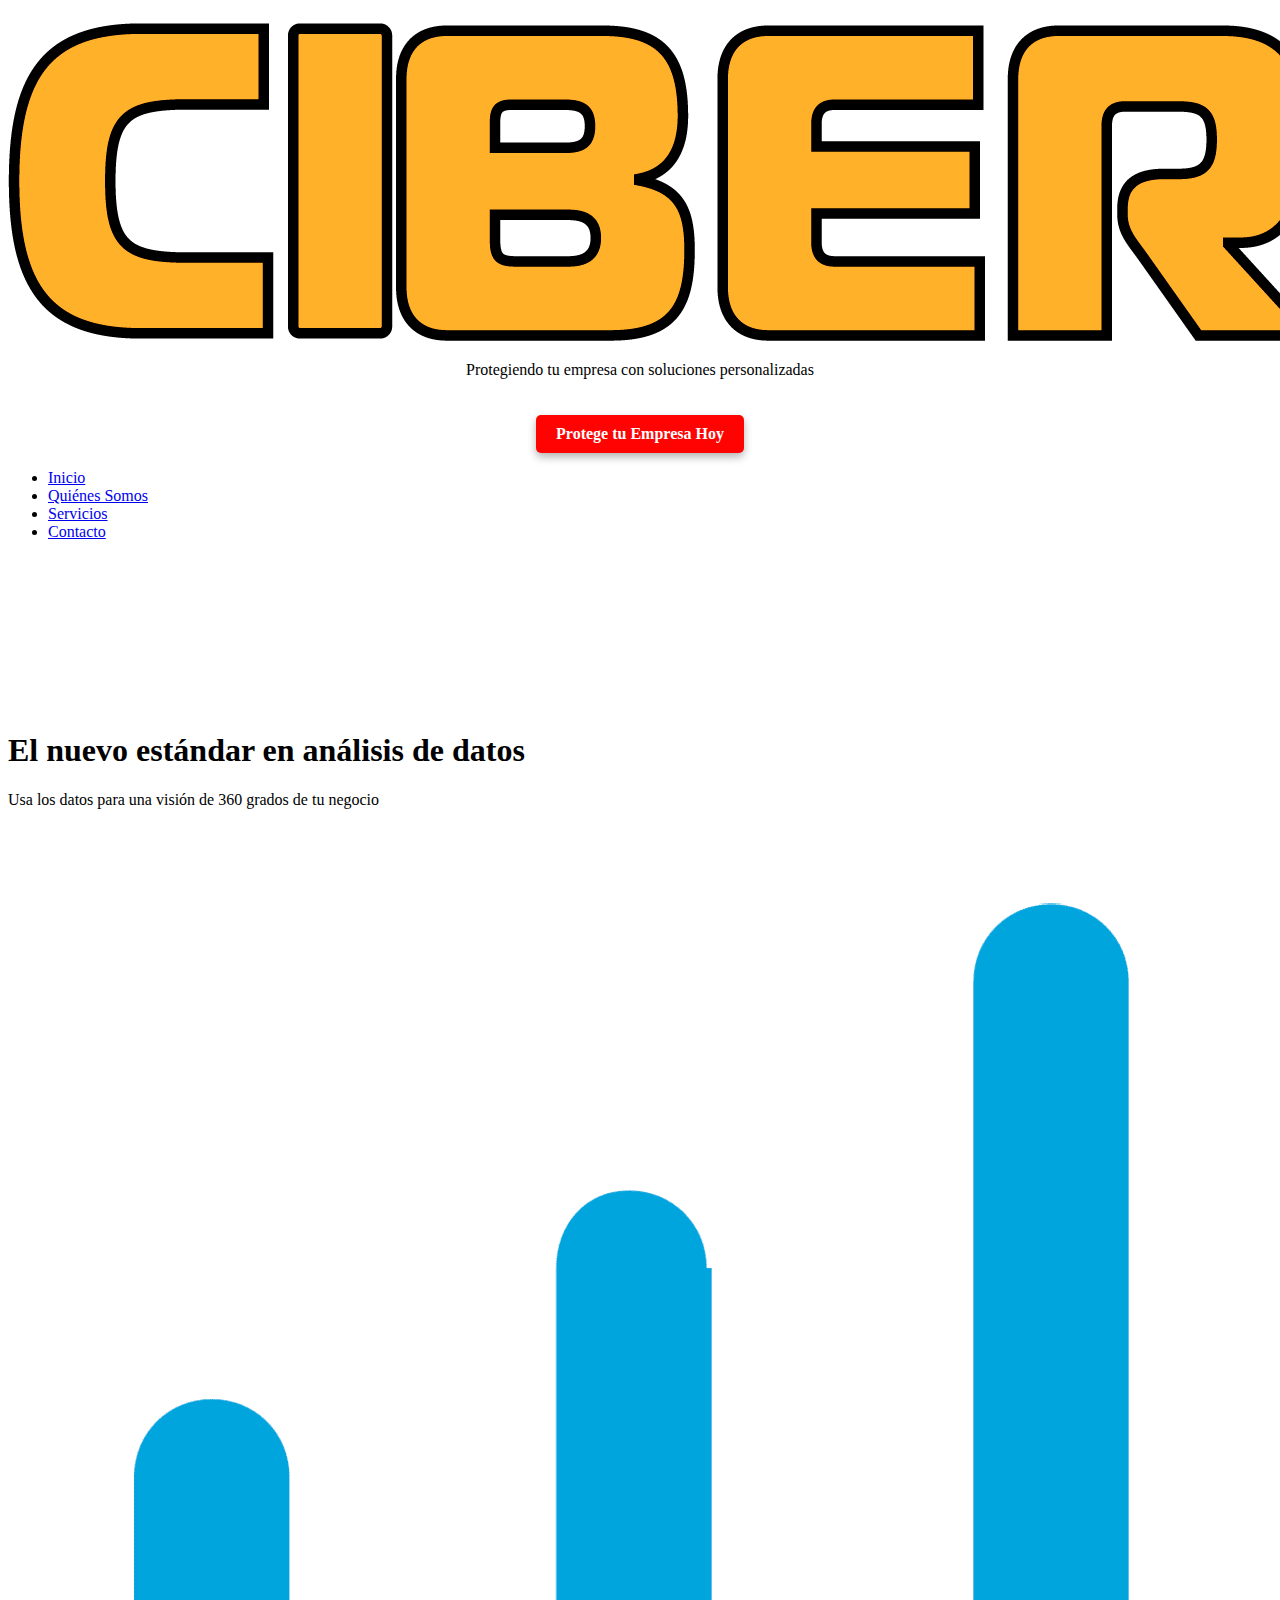
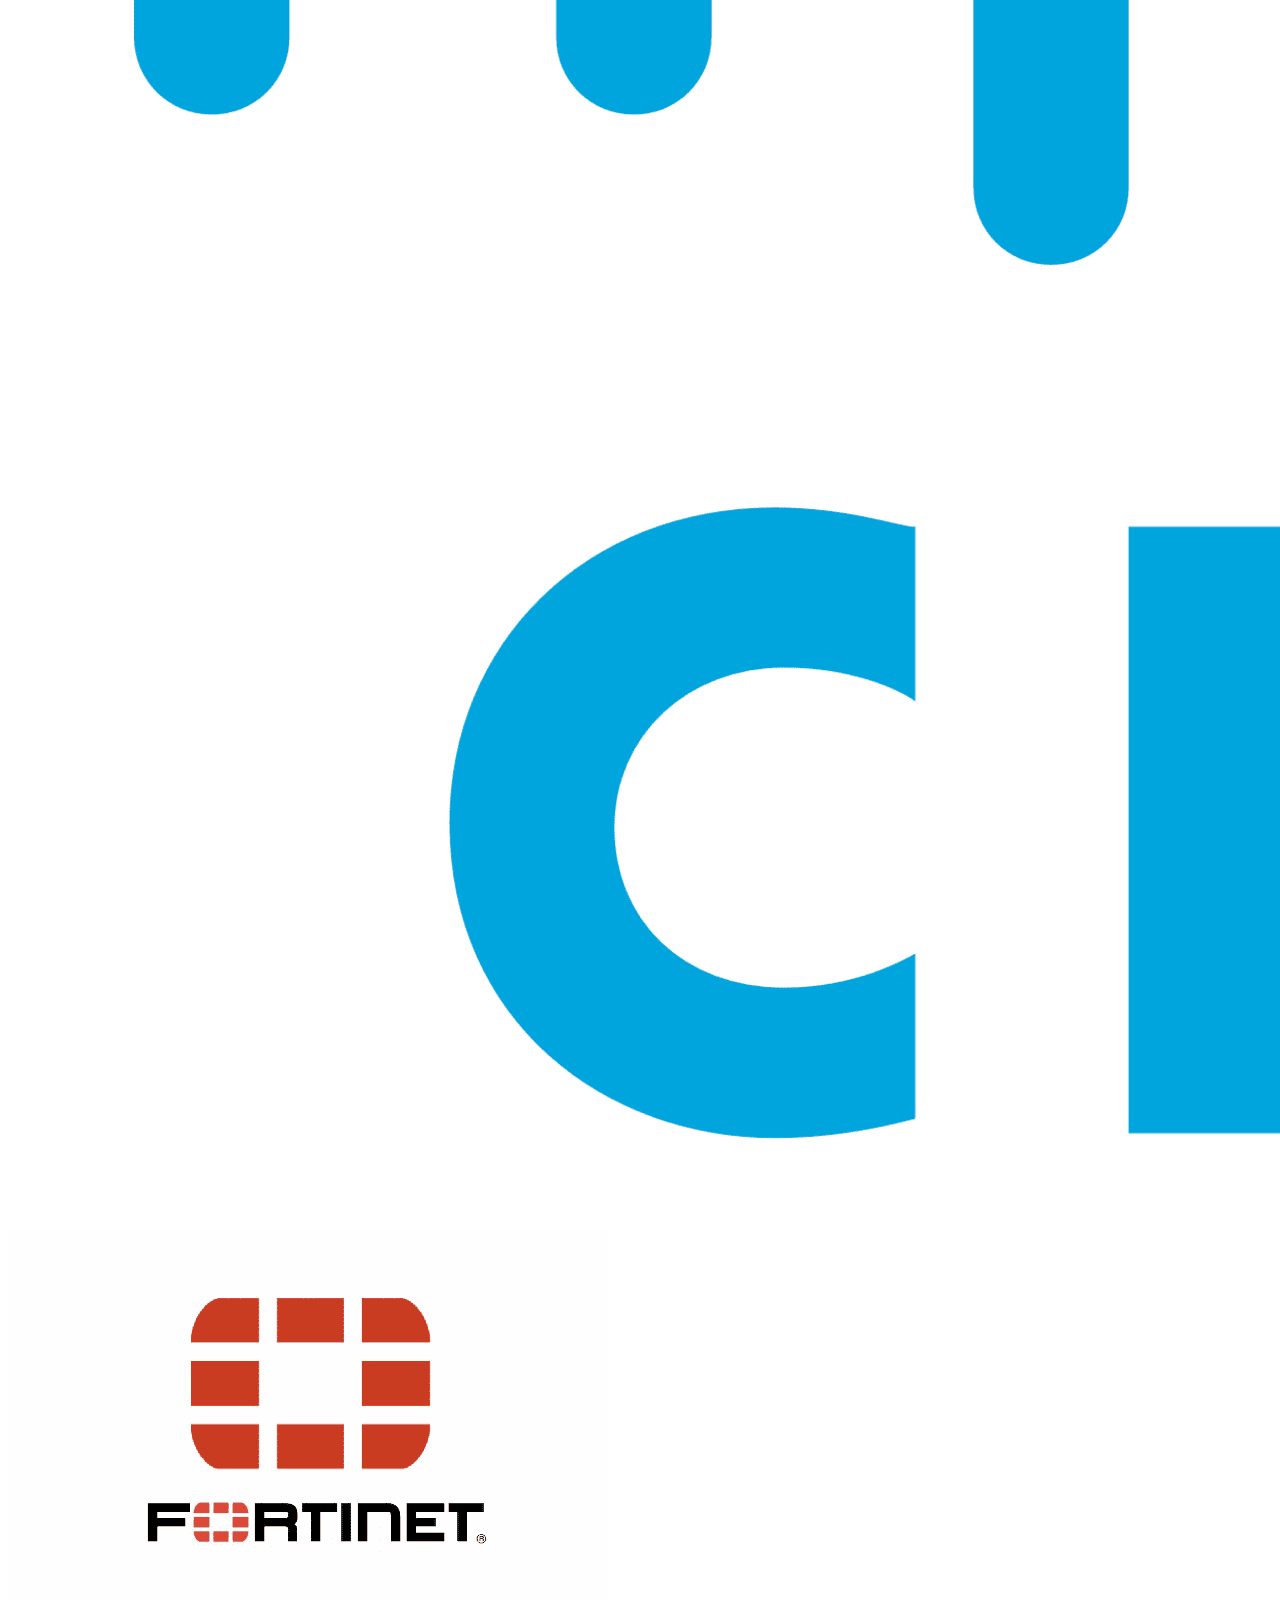
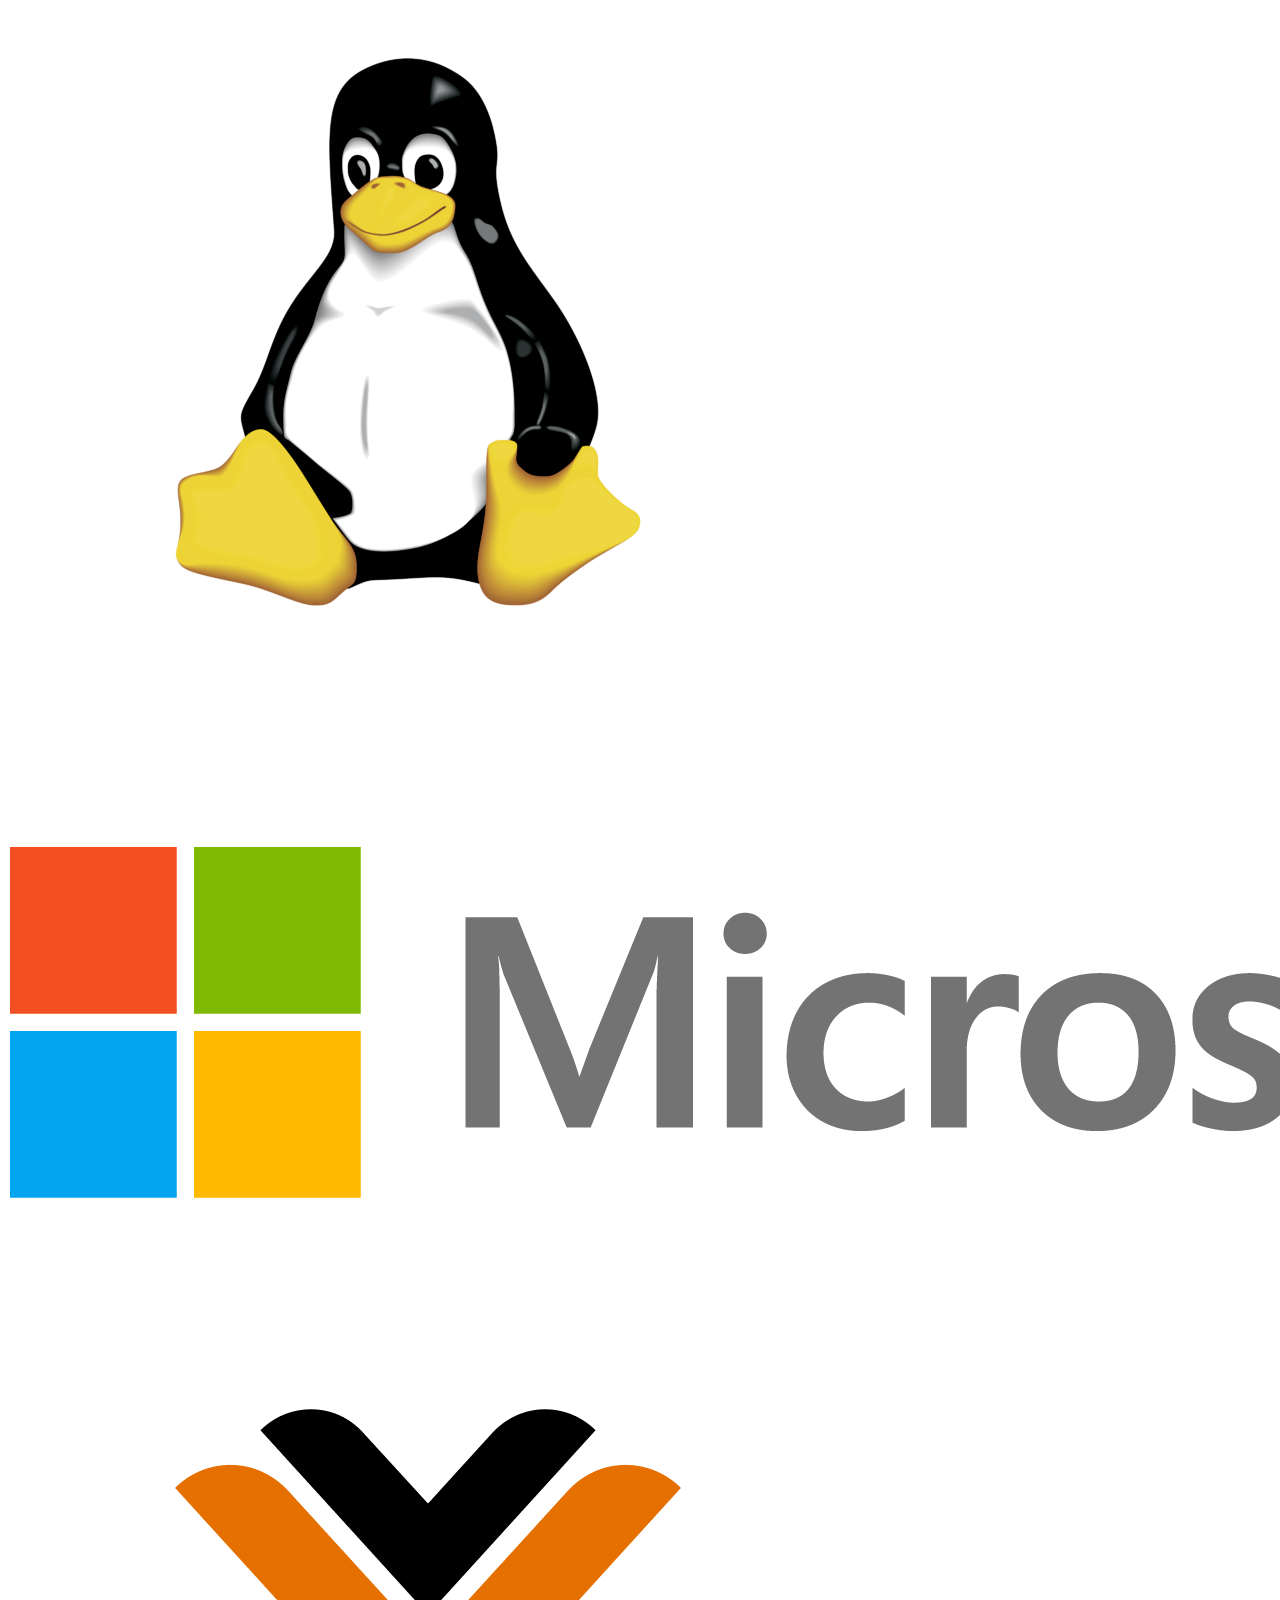
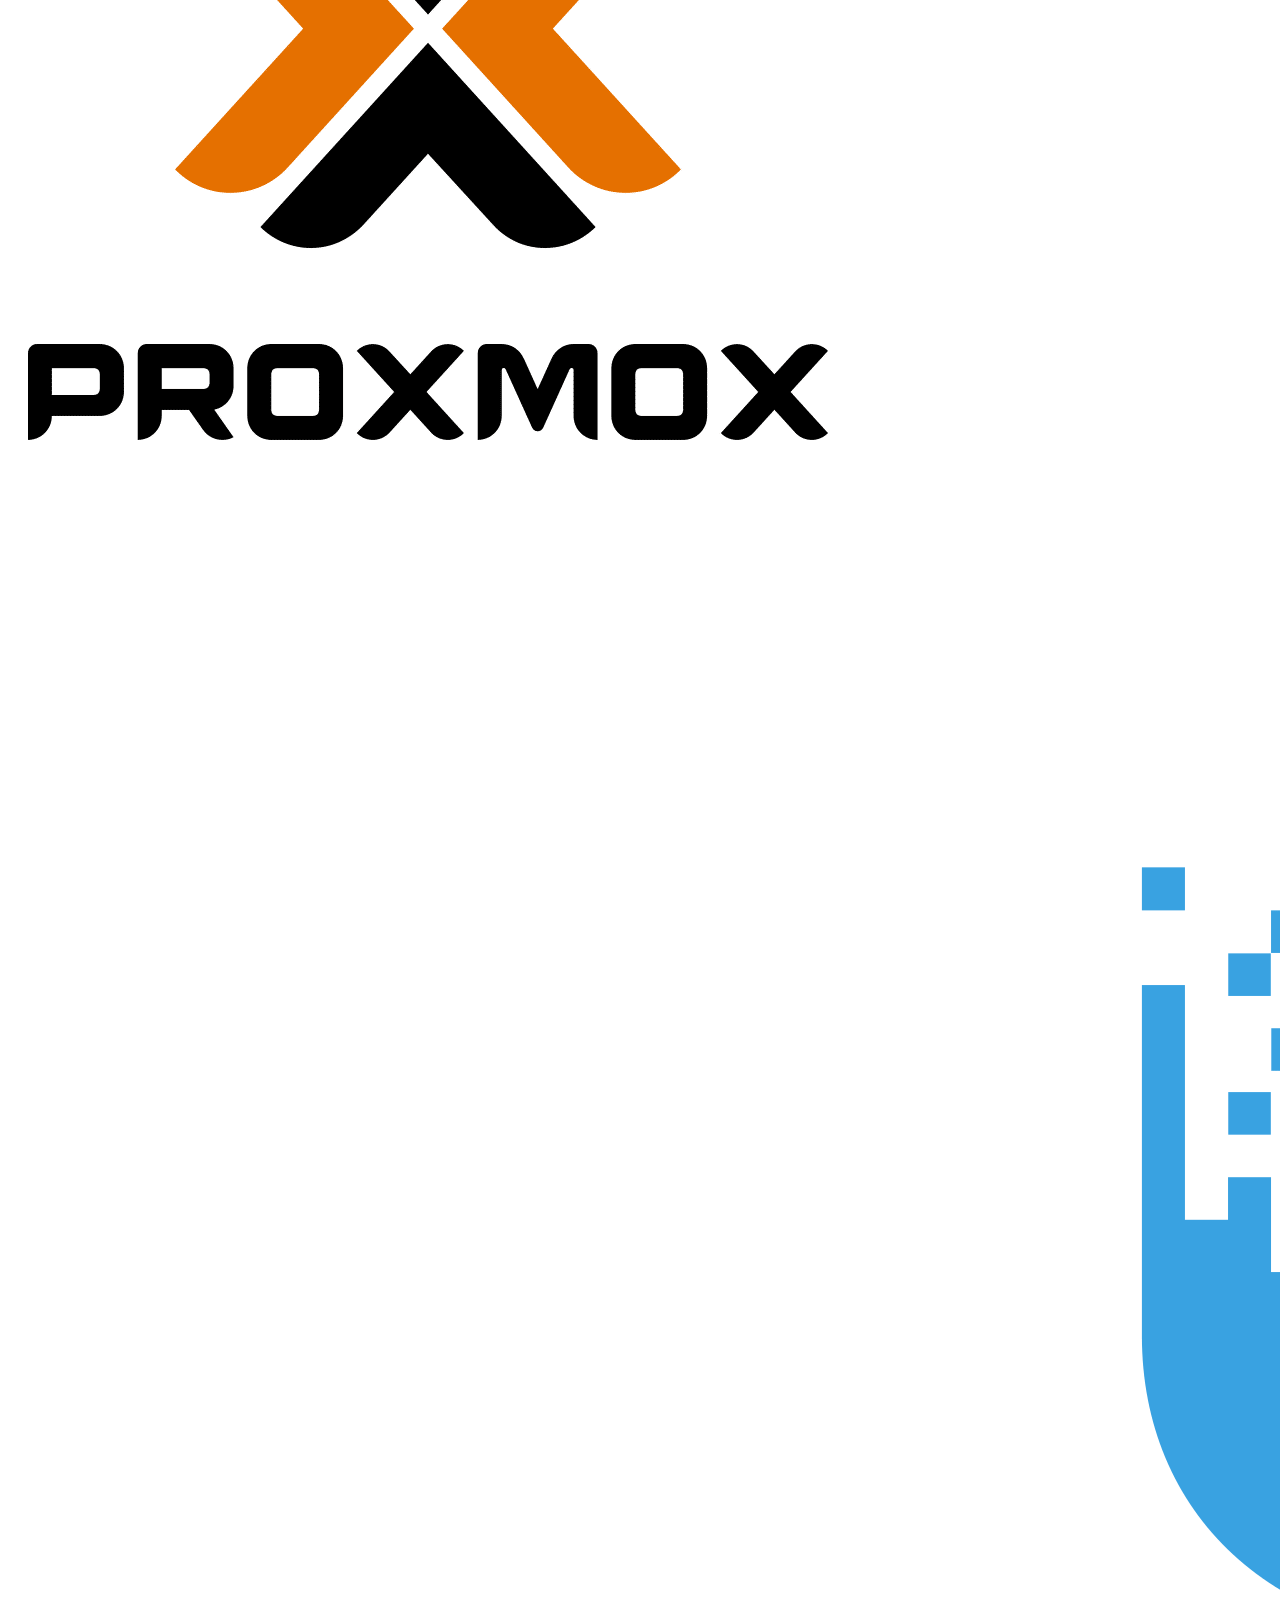
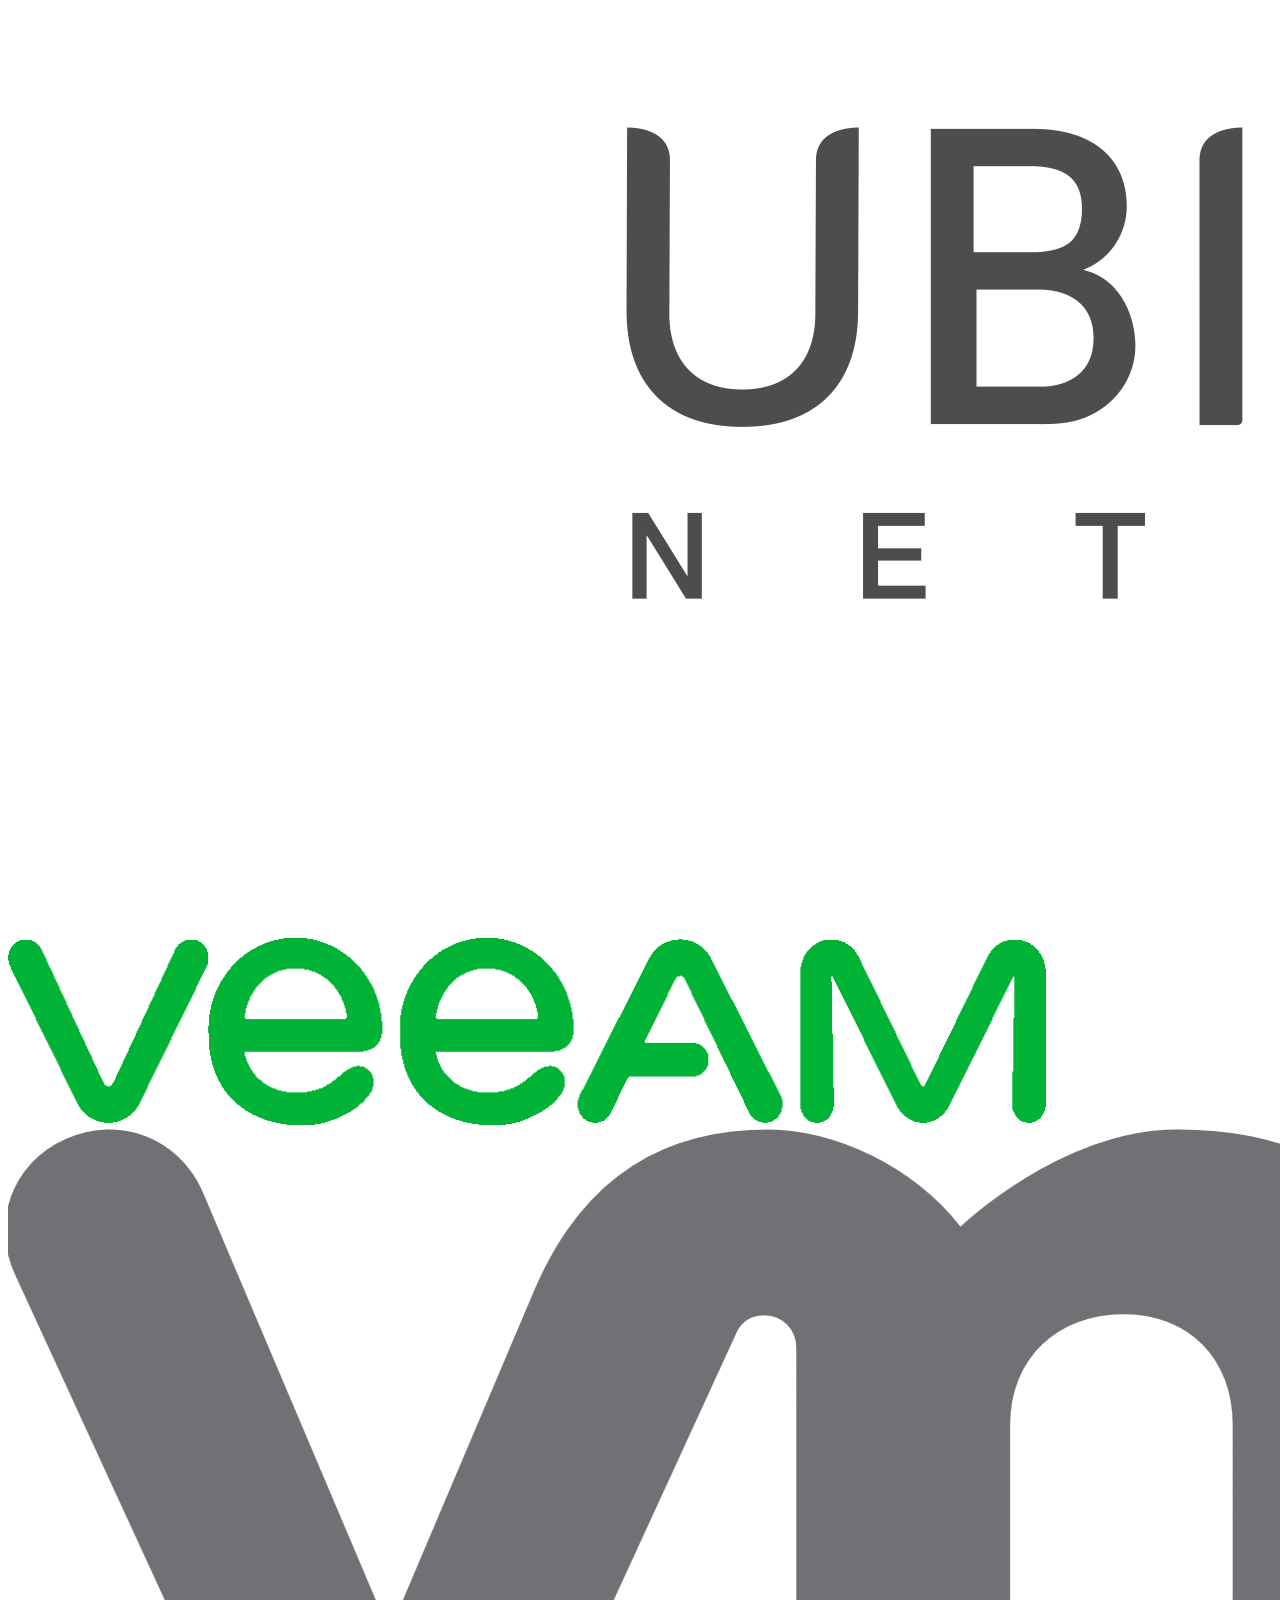
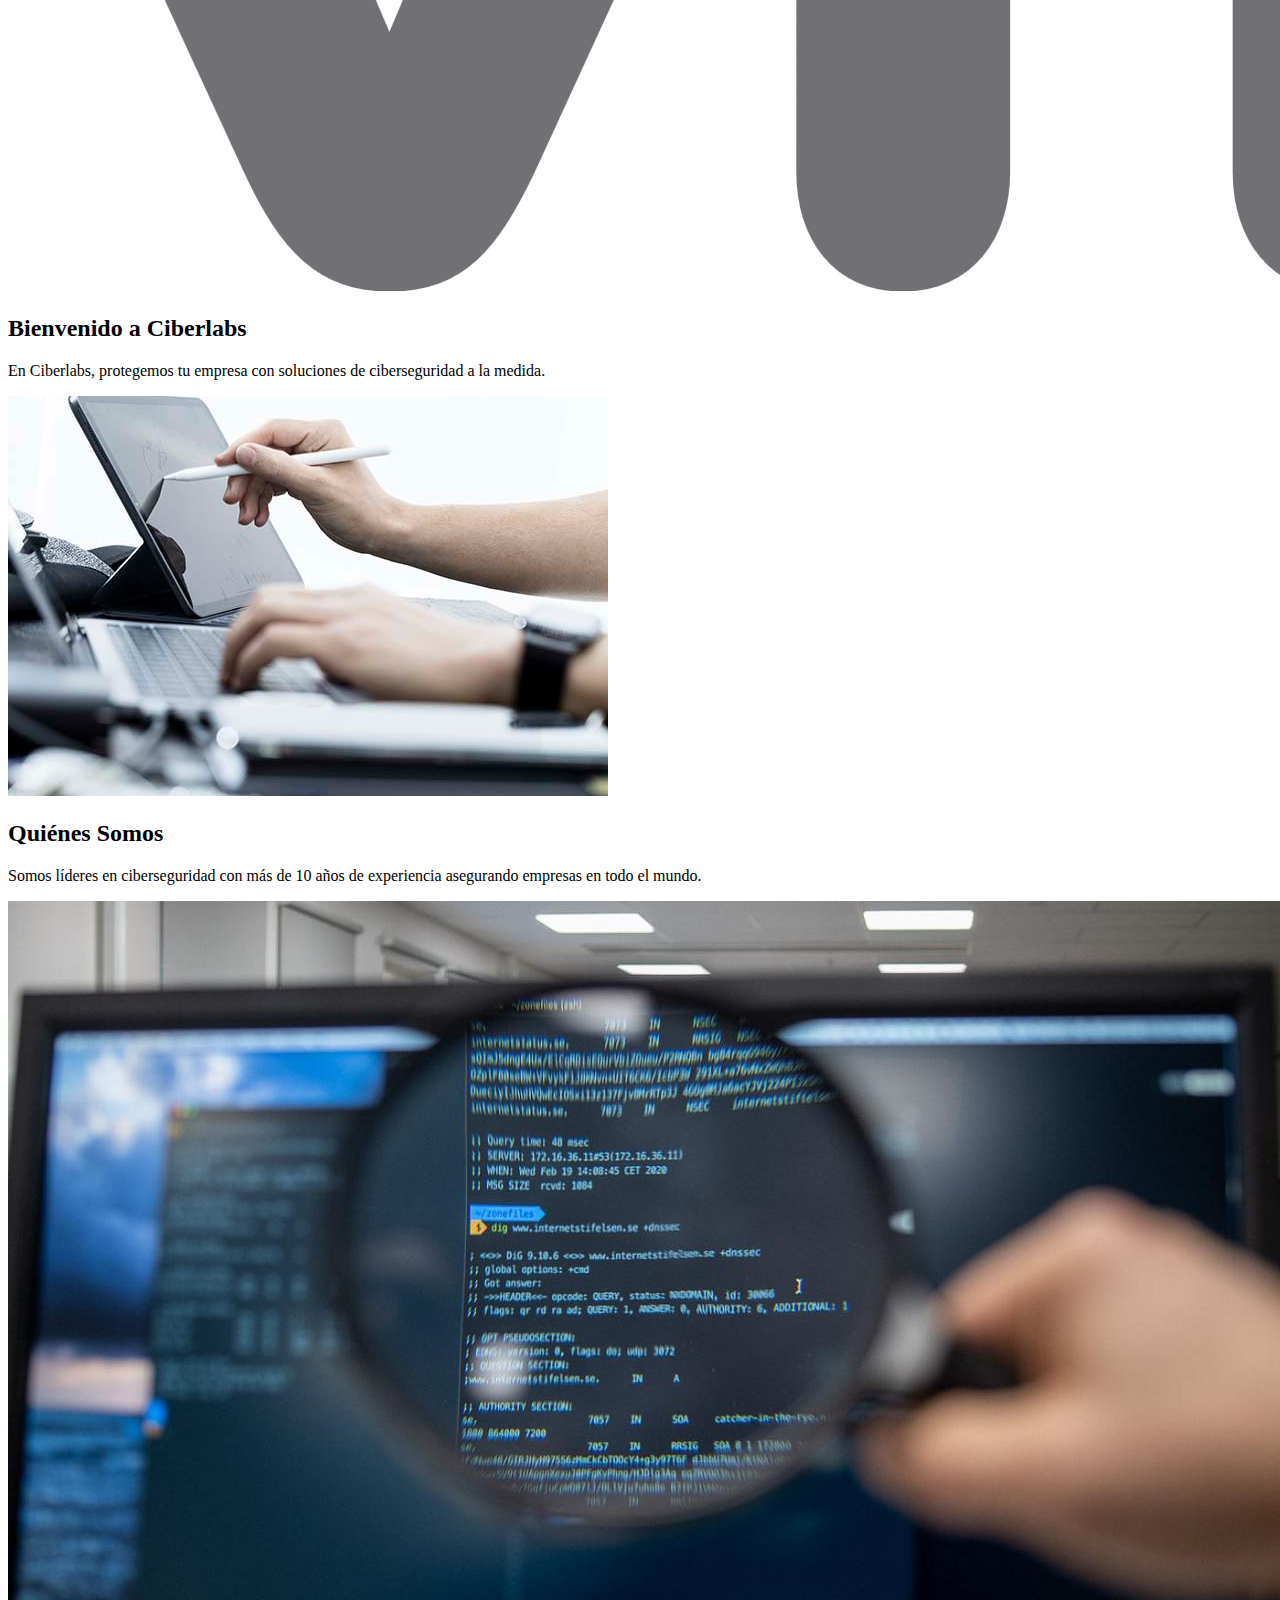
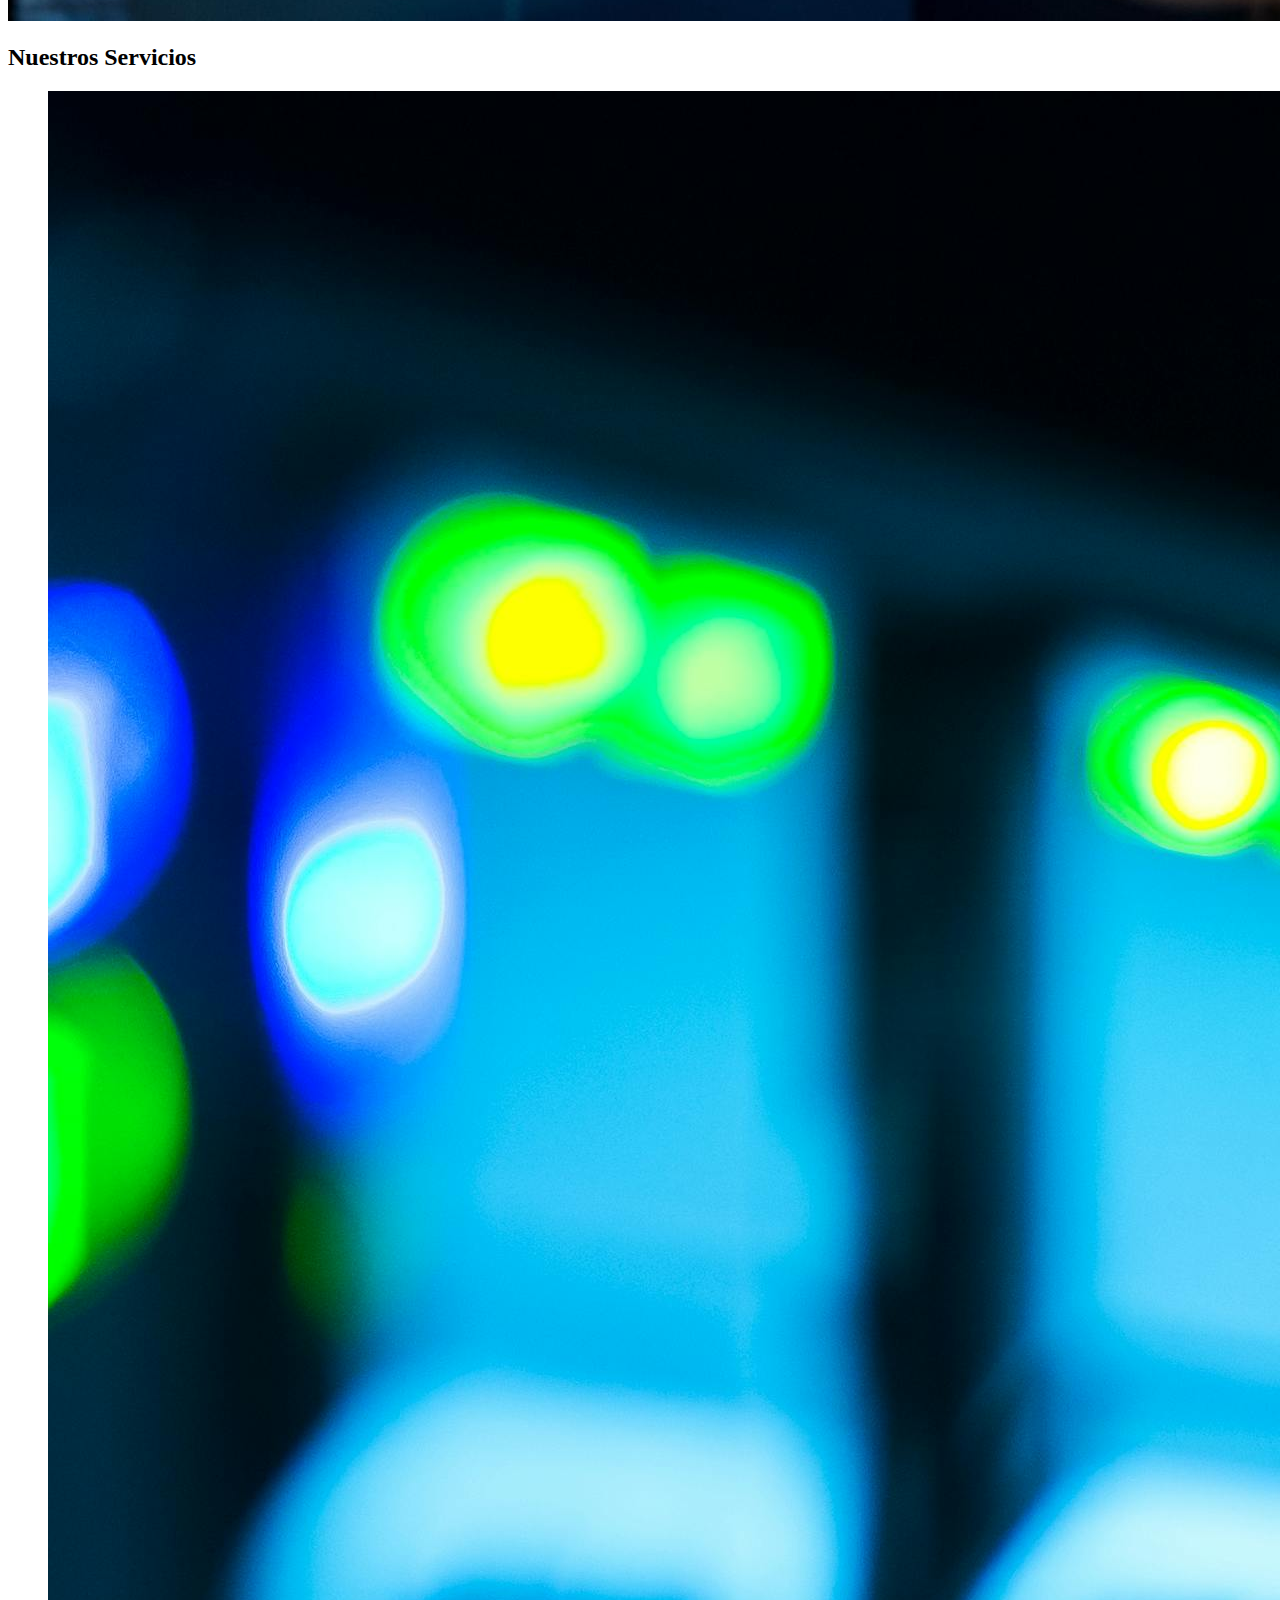
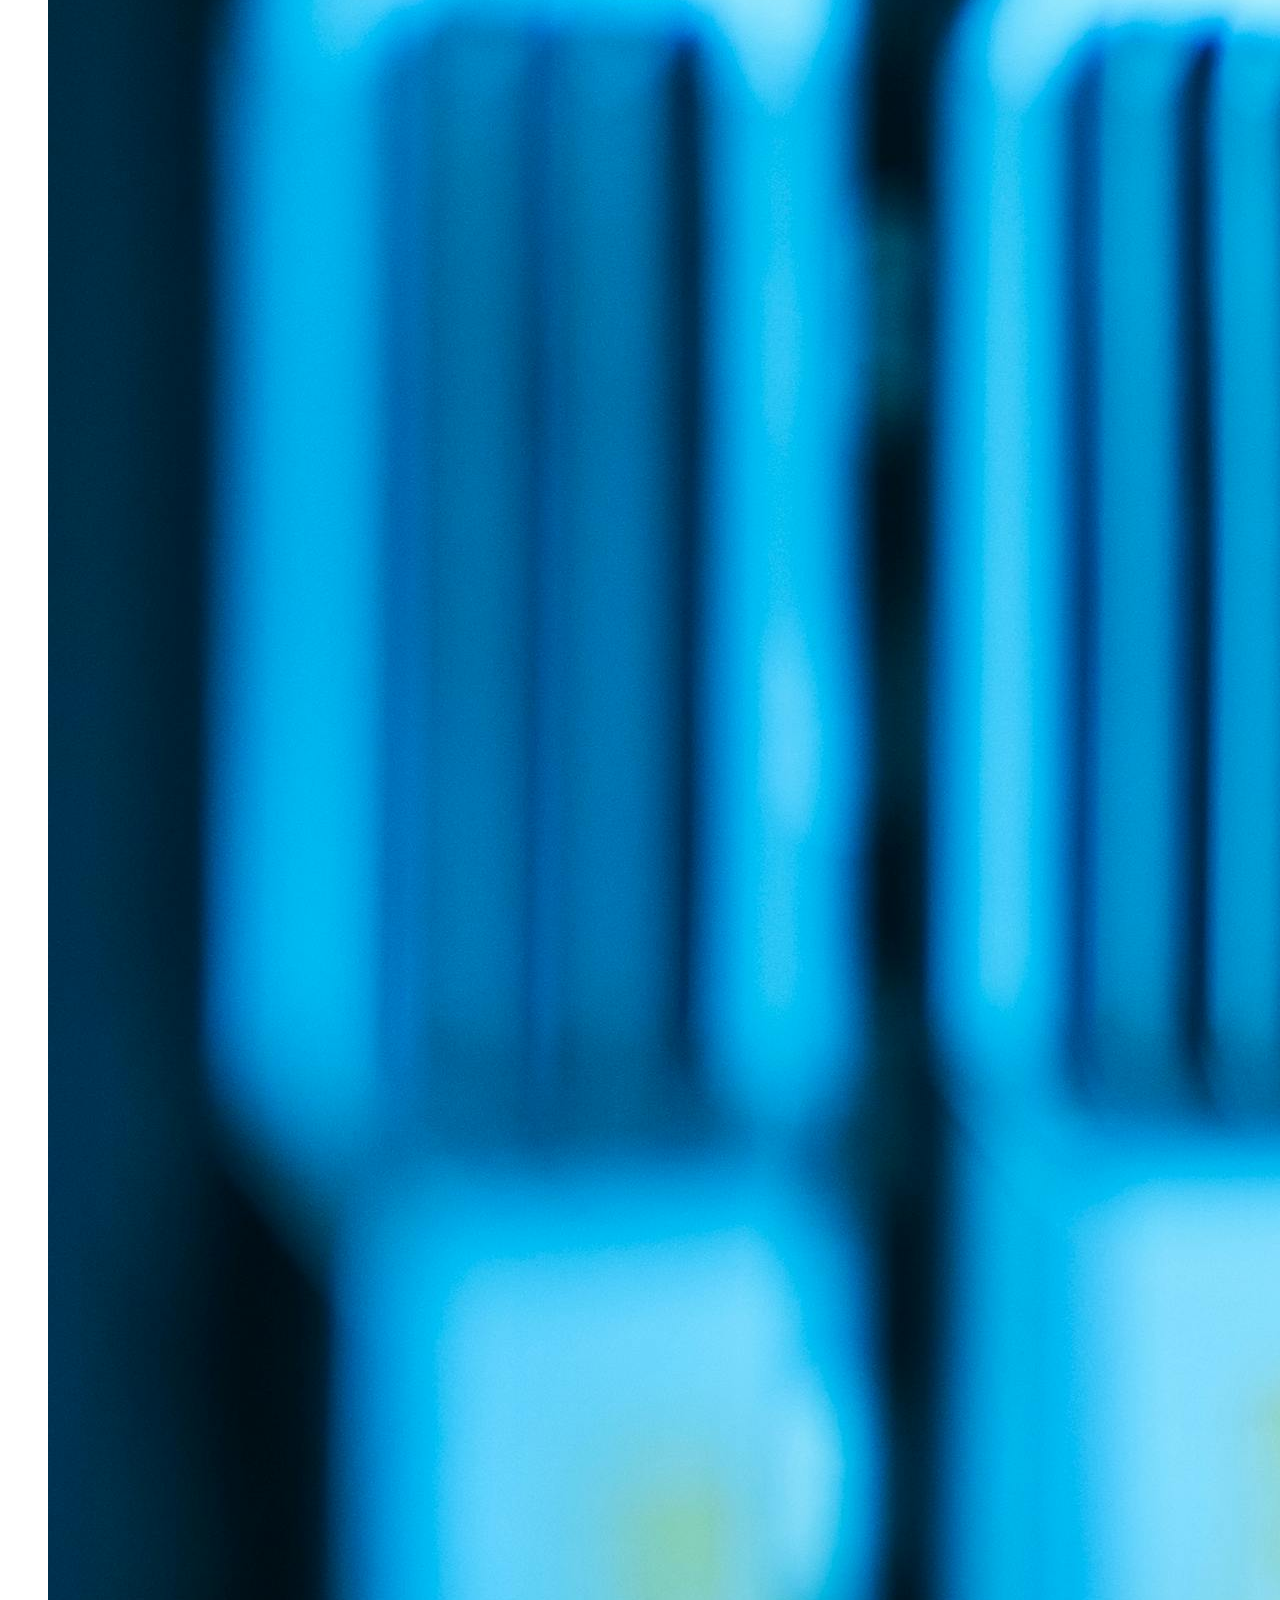
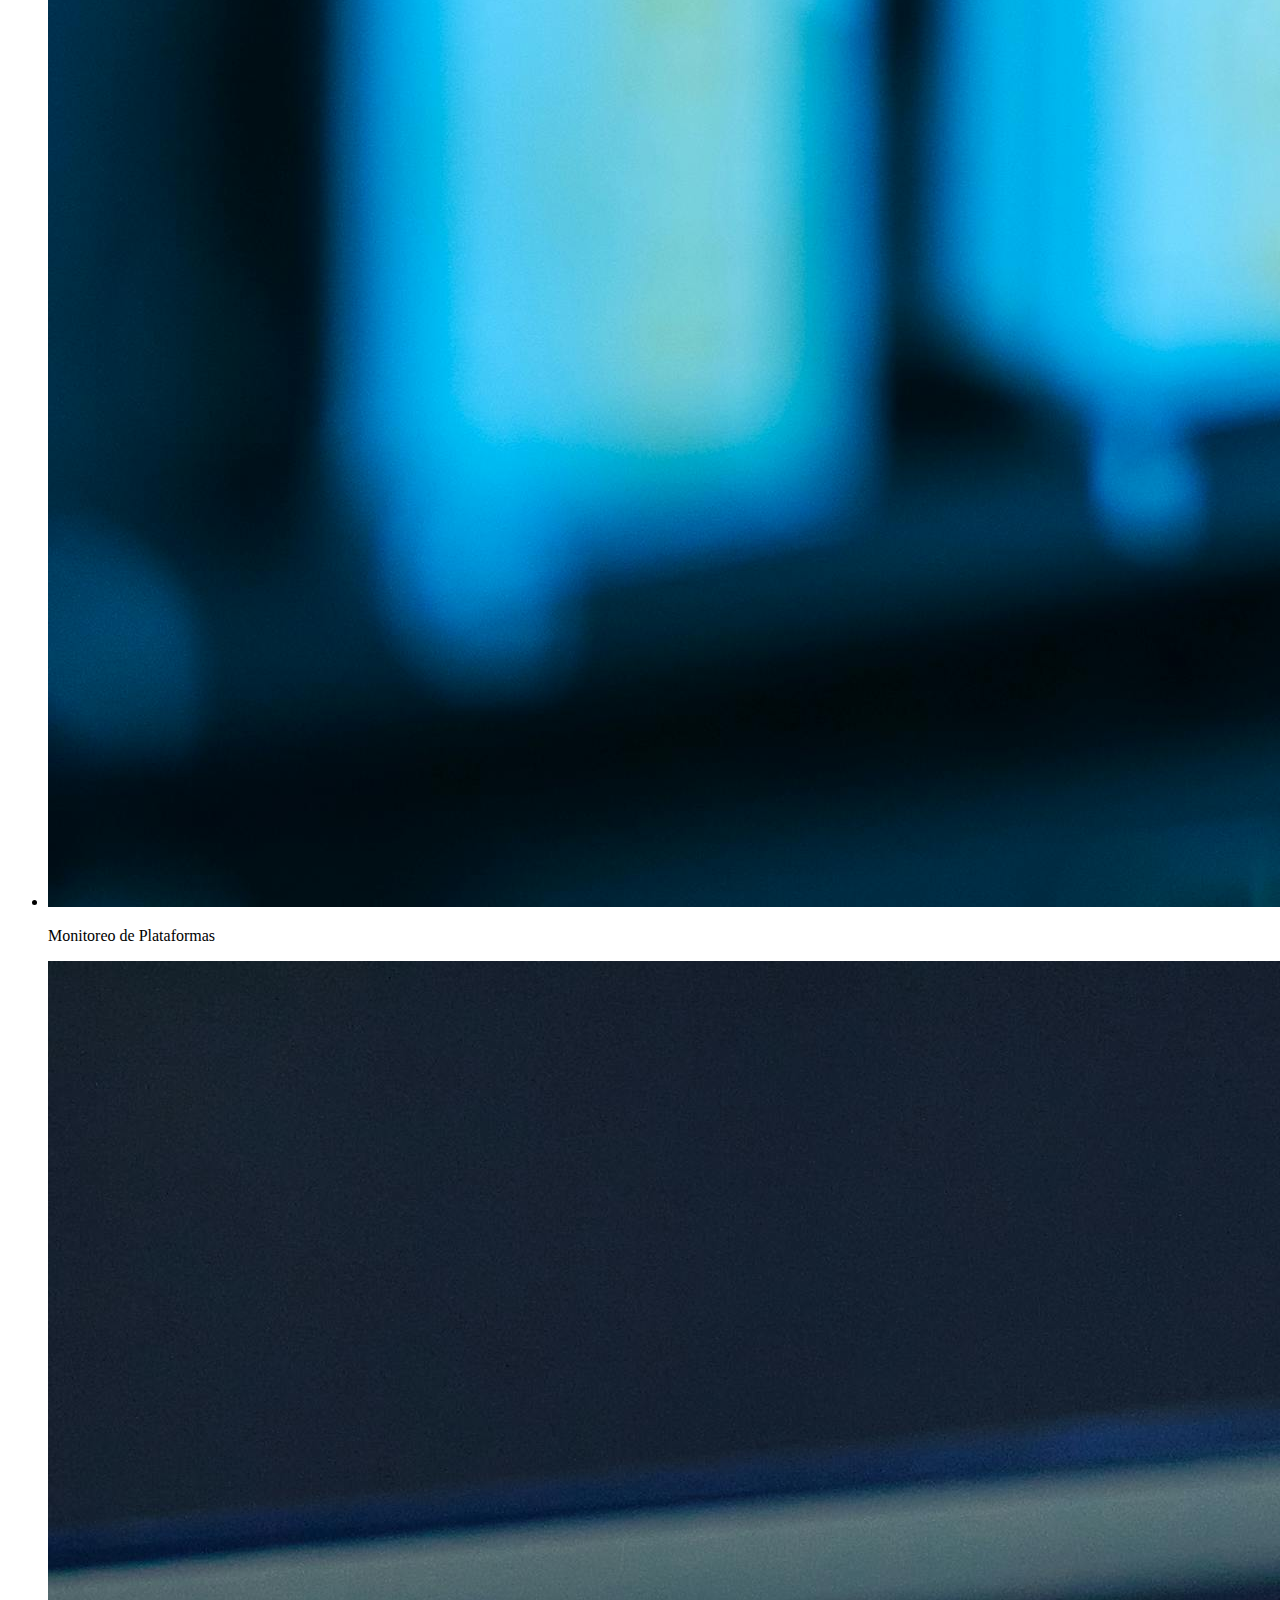
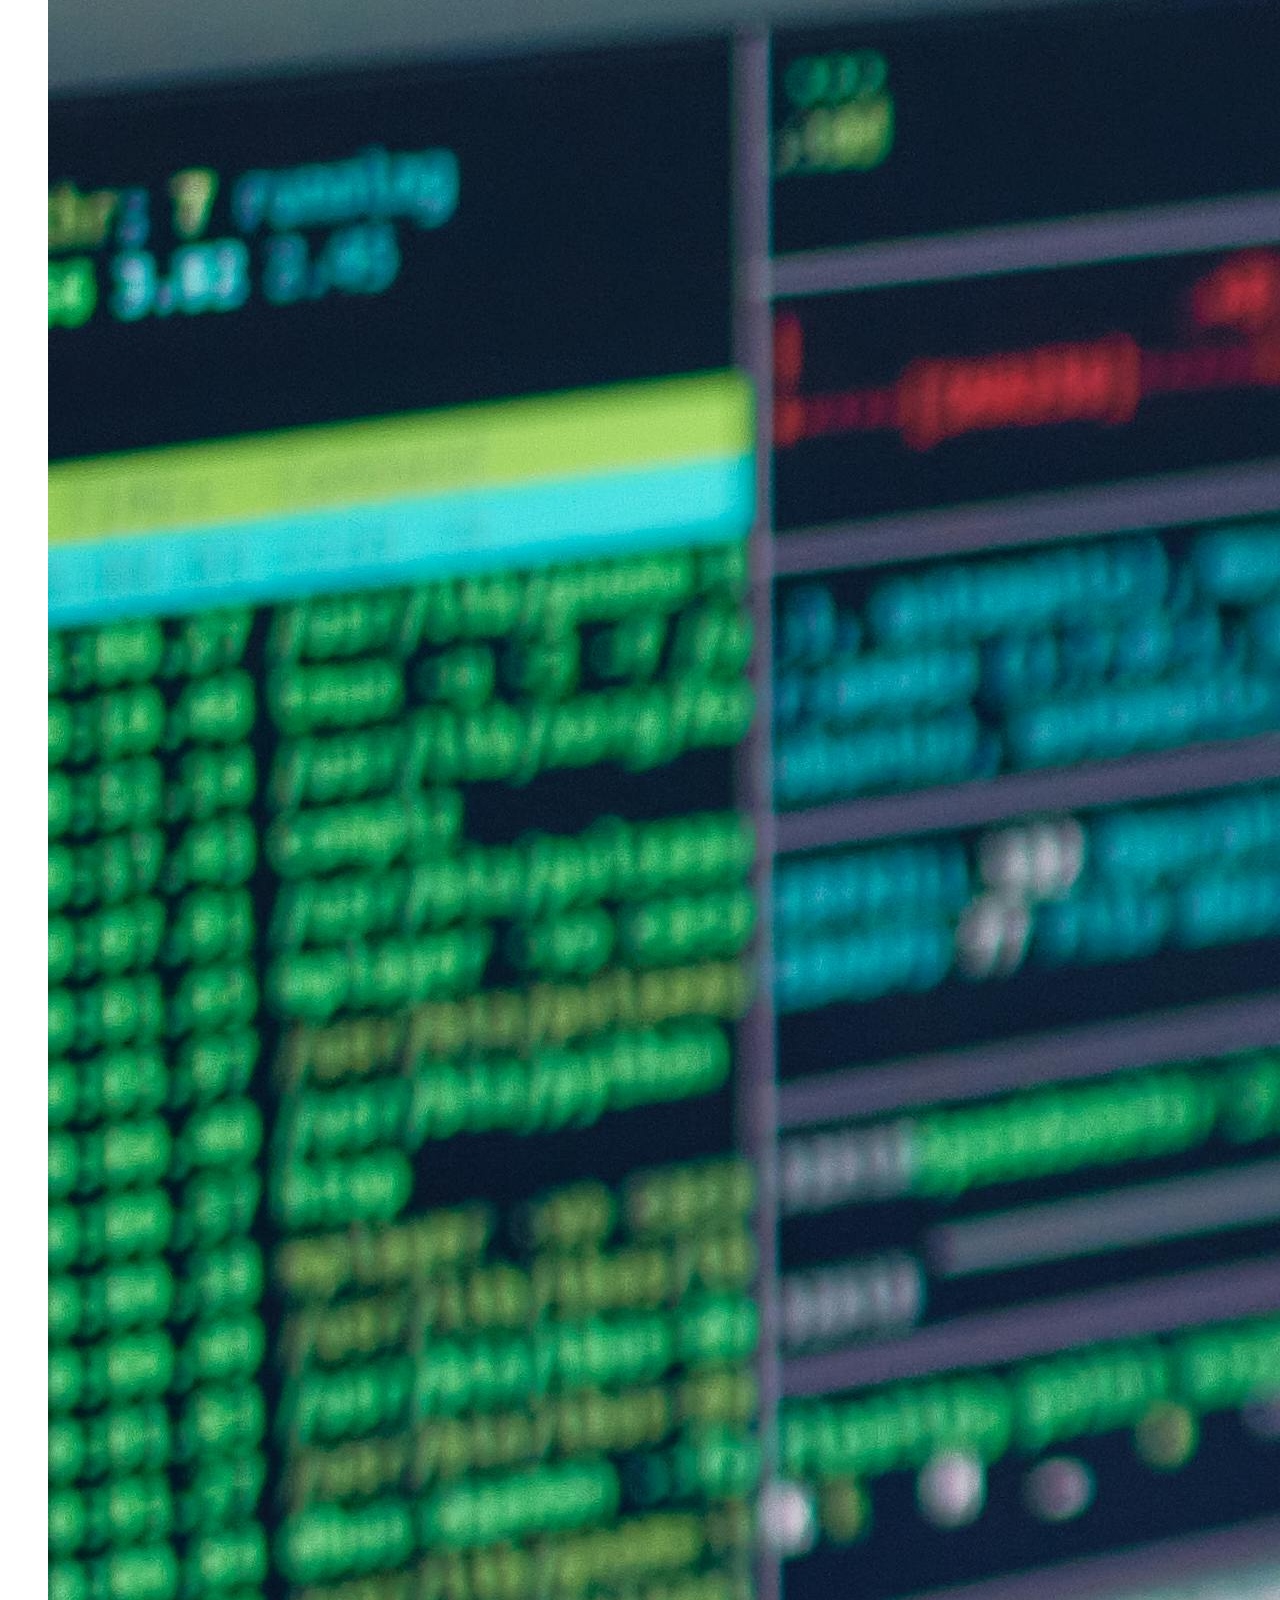
==== index.html @ 88fb5173 "carga 1" ====
<!DOCTYPE html>
<html lang="es">
<head>
    <meta charset="UTF-8">
    <meta name="viewport" content="width=device-width, initial-scale=1.0">
    <title>Ciberlabs - Ciberseguridad</title>
    <link rel="stylesheet" href="styles.css">
    <link href="https://fonts.googleapis.com/css2?family=Roboto+Slab:wght@400;700&family=Lato:wght@400;700&display=swap" rel="stylesheet">
    <style>
        .cta-button {
            position: relative;
            display: inline-block;
            background: #ff0303;
            color: #fff;
            padding: 10px 20px;
            border-radius: 5px;
            font-weight: bold;
            box-shadow: 0 4px 8px rgba(0, 0, 0, 0.3);
            text-decoration: none;
            transition: background 0.3s ease;
            margin-top: 20px;
        }
        .cta-button:hover {
            background: #e04c1b;
        }
        .logo-container {
            text-align: center;
        }
    </style>
</head>
<body>
    <header class="header">
        <div class="logo-container">
            <img src="images/ciberlabs amarillo.png" alt="Logo de Ciberlabs">
            <p class="slogan">Protegiendo tu empresa con soluciones personalizadas</p>
            <a href="#diagnostico" class="cta-button">Protege tu Empresa Hoy</a>
        </div>
        <nav class="navbar">
            <ul>
                <li><a href="#inicio">Inicio</a></li>
                <li><a href="#nosotros">Quiénes Somos</a></li>
                <li><a href="#servicios">Servicios</a></li>
                <li><a href="#contacto">Contacto</a></li>
            </ul>
        </nav>
    </header>
    

    <main>
        <!-- Sección Hero Principal -->
<section class="hero">
    <div class="animated-background">
        <video autoplay loop muted playsinline class="background-video">
            <source src="videos/coding-background.mp4" type="video/mp4">
            Tu navegador no soporta videos de fondo.
        </video>
    </div>
    <div class="hero-content">
        <h1>El nuevo estándar en análisis de datos</h1>
        <p>Usa los datos para una visión de 360 grados de tu negocio</p>
    </div>
    <!-- Grid de Alianzas -->
    <div class="alianzas-grid">
        <img src="images/alianzas/alianza1.png" alt="Alianza 1">
        <img src="images/alianzas/alianza2.png" alt="Alianza 2">
        <img src="images/alianzas/alianza3.png" alt="Alianza 3">
        <img src="images/alianzas/alianza4.png" alt="Alianza 4">
        <img src="images/alianzas/alianza5.png" alt="Alianza 5">
        <img src="images/alianzas/alianza6.png" alt="Alianza 6">
        <img src="images/alianzas/alianza7.png" alt="Alianza 7">
        <img src="images/alianzas/alianza8.png" alt="Alianza 8">
    </div>
</section>

        <!-- Sección de Inicio -->
        <section id="inicio">
            <h2>Bienvenido a Ciberlabs</h2>
            <p>En Ciberlabs, protegemos tu empresa con soluciones de ciberseguridad a la medida.</p>
            <img src="images/inicio.jpg" alt="Imagen de bienvenida">
        </section>

        <!-- Sección de Quiénes Somos -->
        <section id="nosotros">
            <h2>Quiénes Somos</h2>
            <p>Somos líderes en ciberseguridad con más de 10 años de experiencia asegurando empresas en todo el mundo.</p>
            <img src="images/nosotros.jpg" alt="Equipo de Ciberlabs">
        </section>

        <!-- Sección de Servicios -->
        <section id="servicios">
            <h2>Nuestros Servicios</h2>
            <ul>
                <li>
                    <img src="images/monitoreo.jpg" alt="Monitoreo de Plataformas">
                    <p>Monitoreo de Plataformas</p>
                </li>
                <li>
                    <img src="images/vulnerabilidades.jpg" alt="Análisis de Vulnerabilidades">
                    <p>Análisis de Vulnerabilidades</p>
                </li>
                <li>
                    <img src="images/penetracion.jpg" alt="Test de Penetración">
                    <p>Test de Penetración</p>
                </li>
                <li>
                    <img src="images/escuela.jpg" alt="Escuela de Ciberseguridad">
                    <p>Escuela de Ciberseguridad</p>
                </li>
            </ul>
        </section>

        <!-- Sección de Contacto -->
        <section id="contacto">
            <h2>Contacto</h2>
            <p>Dirección: Guardia Vieja #202, Oficina 403, Providencia, Santiago, Chile</p>
            <p>Email: <a href="mailto:contacto@ciberlabs.cl">contacto@ciberlabs.cl</a></p>
            <img src="images/contacto.jpg" alt="Imagen de Contacto">
        </section>
    </main>

    <footer>
        <p>&copy; 2024 Ciberlabs. Todos los derechos reservados.</p>
    </footer>
</body>
</html>
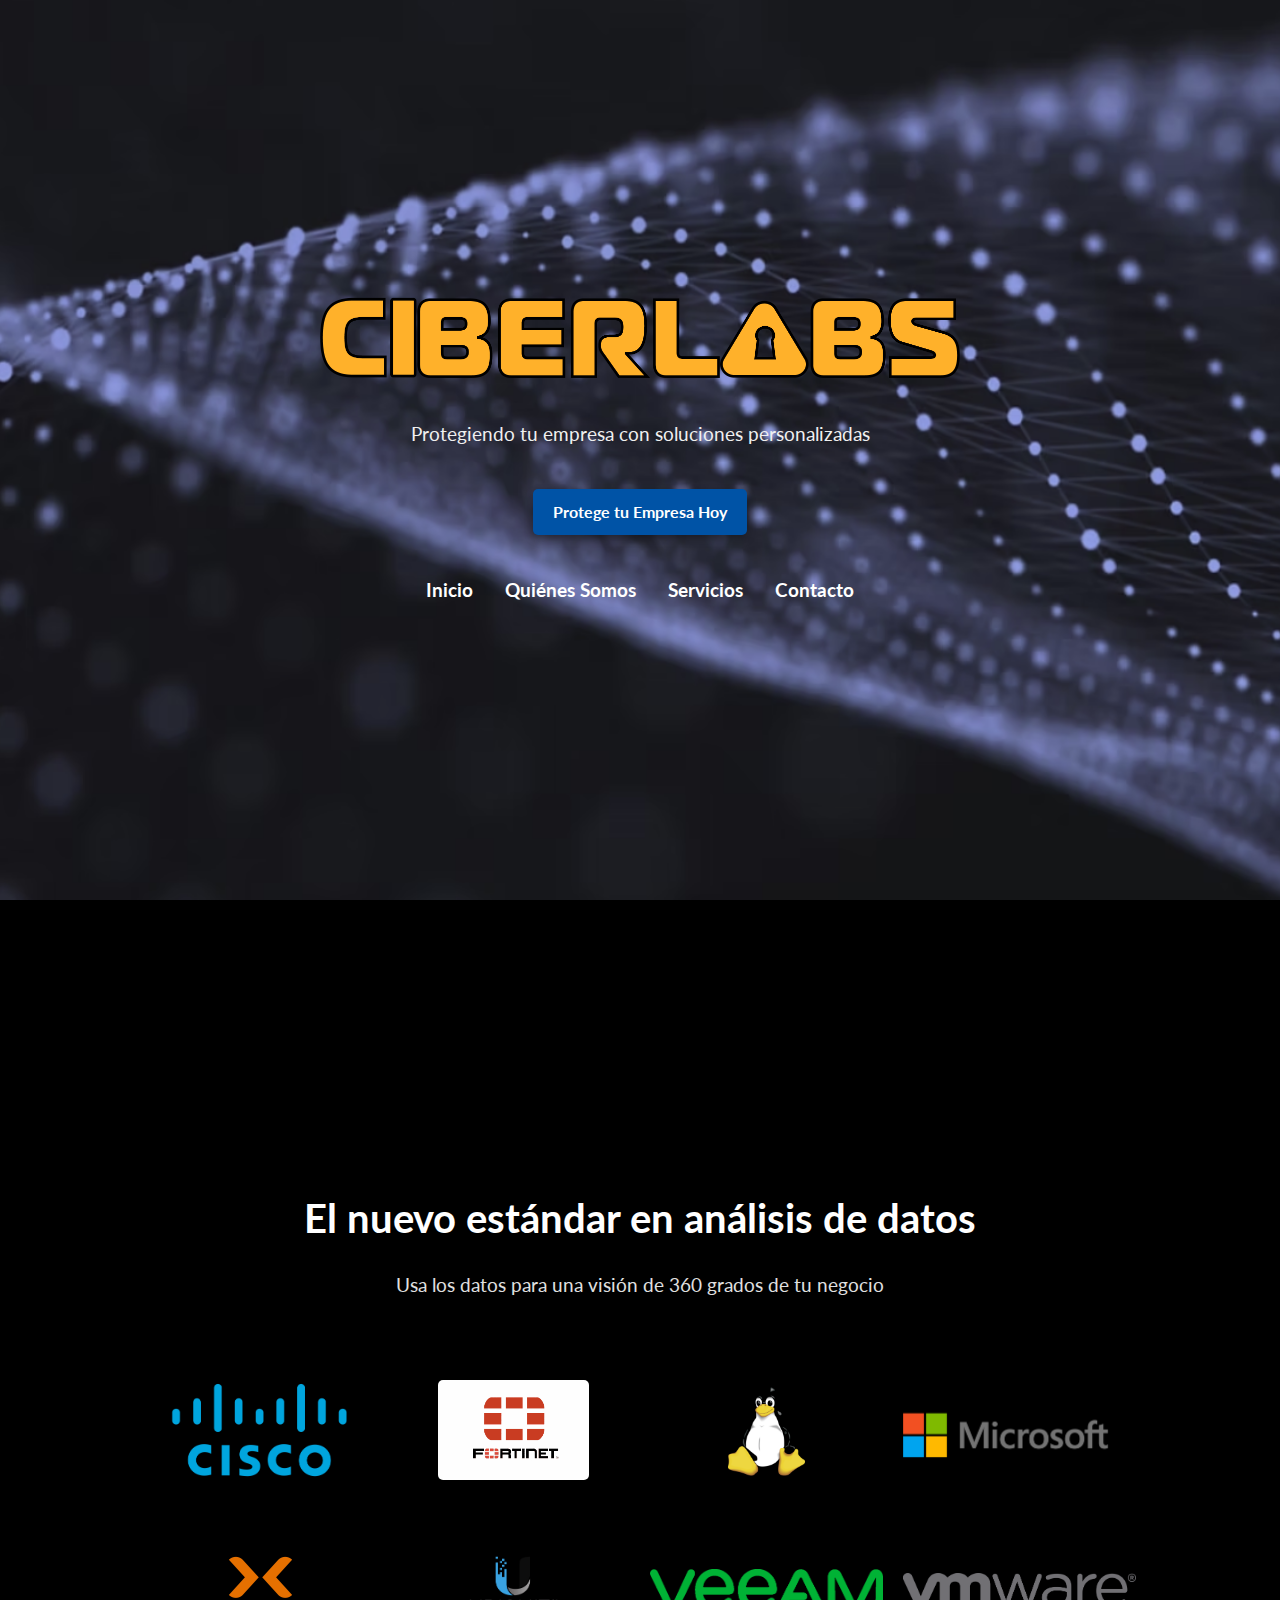
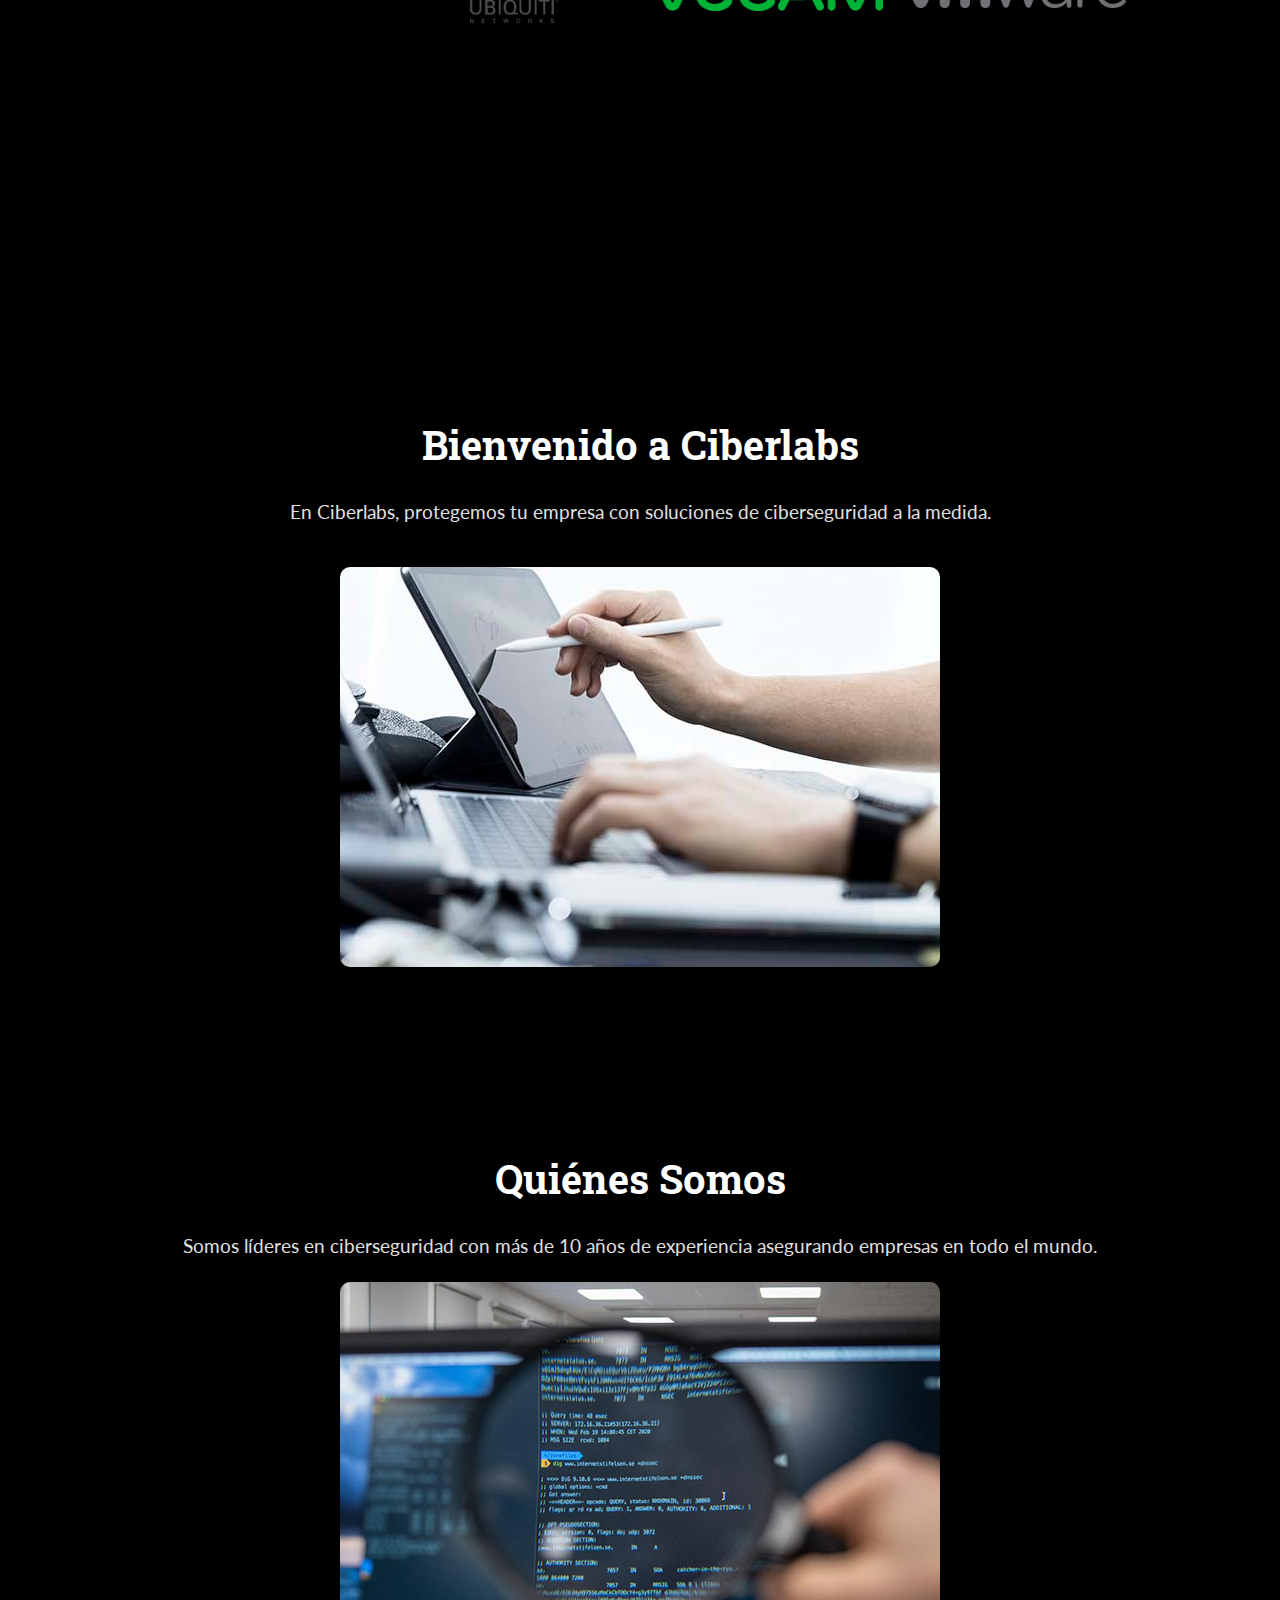
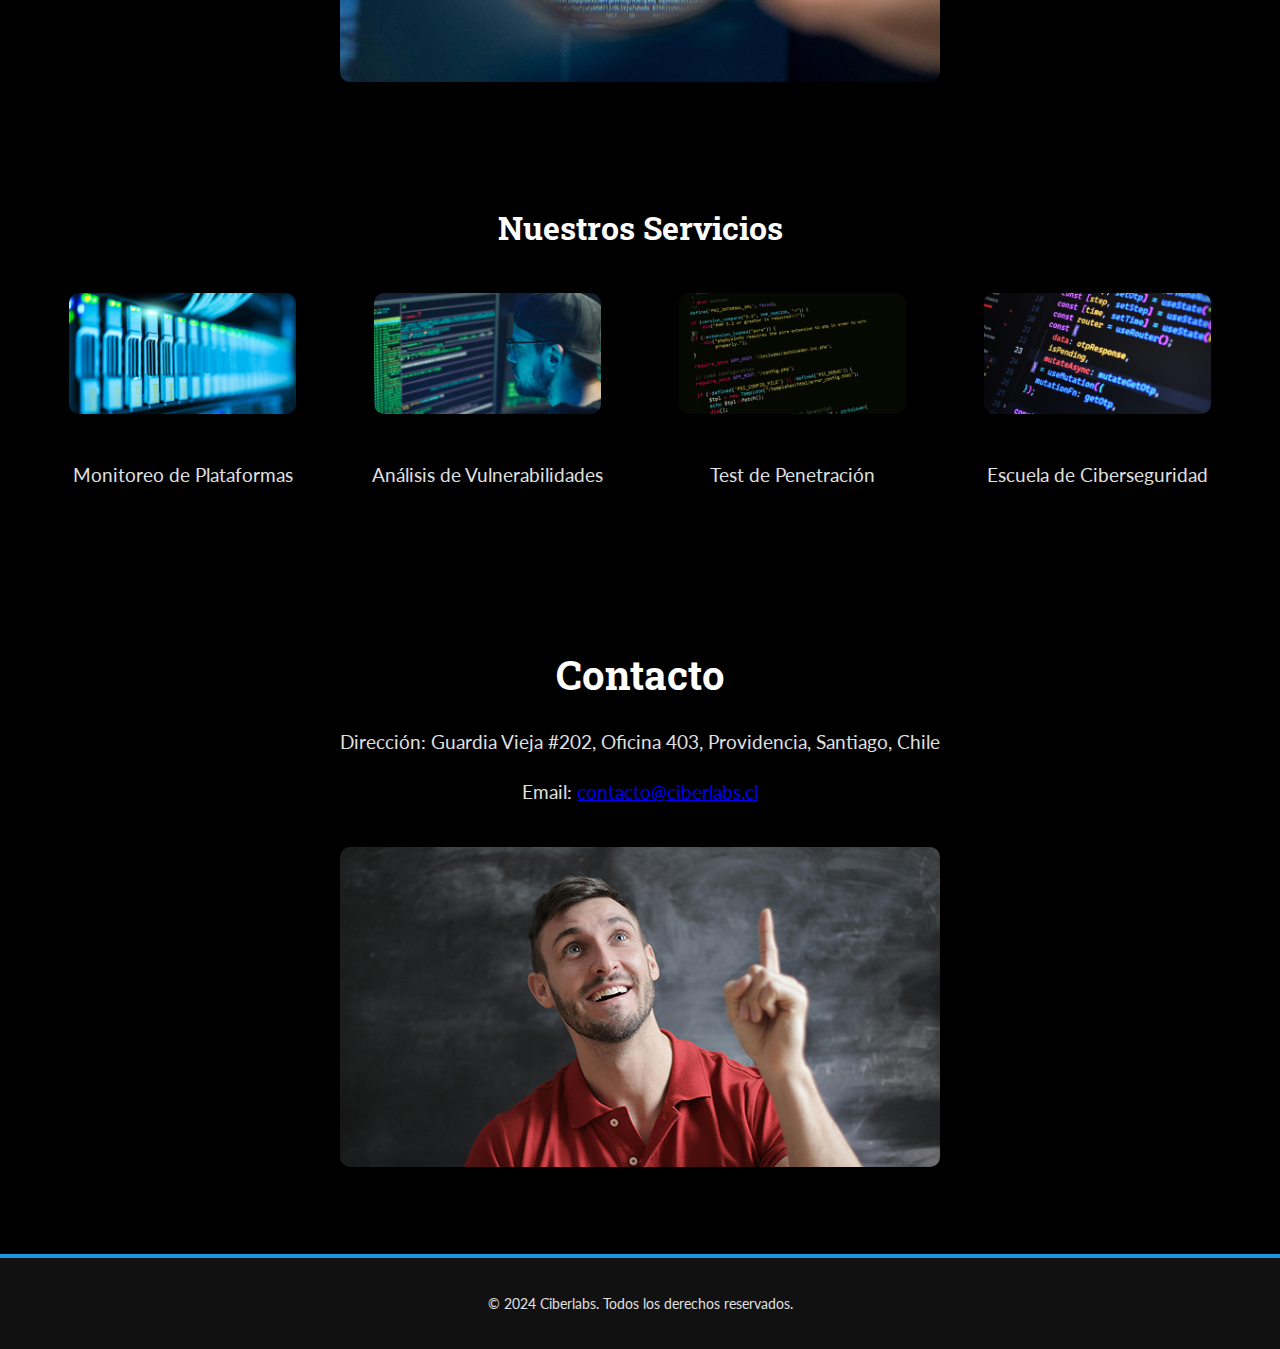
==== commit 0577b56a: "Segunda version" ====
--- a/index.html
+++ b/index.html
@@ -103,7 +103,7 @@
                     <p>Test de Penetración</p>
                 </li>
                 <li>
-                    <img src="images/escuela.jpg" alt="Escuela de Ciberseguridad">
+                    <img src="images/codigo.jpg" alt="Escuela de Ciberseguridad">
                     <p>Escuela de Ciberseguridad</p>
                 </li>
             </ul>
--- a/styles.css
+++ b/styles.css
@@ -0,0 +1,278 @@
+body {
+    font-family: 'Lato', sans-serif;
+    margin: 0;
+    padding: 0;
+    background: #000;
+    color: #e0e0e0;
+    line-height: 1.6;
+}
+
+/* Encabezado completo */
+.header {
+    min-height: 100vh;
+    display: flex;
+    flex-direction: column;
+    justify-content: center;
+    align-items: center;
+    background: url('images/backheader.png') no-repeat center center/cover;
+    color: #fff;
+}
+
+/* Contenedor del logo y slogan */
+.logo-container {
+    text-align: center;
+    position: relative;
+    animation: fadeIn 2s ease-out;
+}
+
+.logo-container img {
+    max-width: 50%;
+    height: auto;
+    object-fit: contain;
+    animation: slideDown 1.5s ease-out;
+    margin-bottom: 15px;
+}
+
+.logo-container .slogan {
+    font-size: 1.2rem;
+    color: #f0f0f0;
+    margin-bottom: 20px;
+}
+
+.logo-container .cta-button {
+    position: relative;
+    margin: 20px auto;
+    background: #0053a6;
+    color: #fff;
+    padding: 10px 20px;
+    border-radius: 5px;
+    font-weight: bold;
+    box-shadow: 0 4px 8px rgba(0, 0, 0, 0.3);
+    text-decoration: none;
+    transition: background 0.3s ease;
+}
+
+.logo-container .cta-button:hover {
+    background: #1B98E0;
+}
+
+/* Menú */
+.navbar ul {
+    list-style: none;
+    padding: 0;
+    margin: 20px 0 0;
+    display: flex;
+    justify-content: center;
+    gap: 2rem;
+}
+
+.navbar ul li a {
+    color: #fff;
+    text-decoration: none;
+    font-size: 1.2rem;
+    font-weight: 700;
+    transition: color 0.3s ease;
+}
+
+.navbar ul li a:hover {
+    color: #1B98E0;
+}
+
+/* Secciones */
+section {
+    padding: 60px 20px;
+    text-align: center;
+}
+
+section h2 {
+    font-family: 'Roboto Slab', serif;
+    font-size: 2.5rem;
+    color: #fff;
+    margin-bottom: 20px;
+}
+
+section p {
+    font-size: 1.2rem;
+    color: #e0e0e0;
+}
+
+section img {
+    max-width: 80%;
+    height: auto;
+    margin: 20px auto;
+    border-radius: 10px;
+    box-shadow: 0 4px 8px rgba(0, 0, 0, 0.3);
+}
+
+/* Fondo animado en la sección Hero */
+.hero {
+    position: relative;
+    min-height: 100vh;
+    display: flex;
+    flex-direction: column;
+    justify-content: center;
+    align-items: center;
+    color: #fff;
+    text-align: center;
+    overflow: hidden;
+}
+
+.animated-background {
+    position: absolute;
+    top: 0;
+    left: 0;
+    width: 100%;
+    height: 100%;
+    z-index: -1;
+}
+
+.background-video {
+    width: 100%;
+    height: 100%;
+    object-fit: cover;
+    filter: blur(8px);
+    opacity: 0.5;
+}
+
+/* Contenido del hero */
+.hero-content {
+    position: relative;
+    z-index: 1;
+    margin-bottom: 40px;
+}
+
+.hero-content h1 {
+    font-size: 2.5rem;
+    margin-bottom: 10px;
+}
+
+.hero-content p {
+    font-size: 1.2rem;
+    margin-bottom: 20px;
+}
+
+/* Grid de alianzas */
+.alianzas-grid {
+    display: grid;
+    grid-template-columns: repeat(4, 1fr);
+    gap: 20px;
+    width: 80%;
+    margin: 0 auto;
+    position: relative;
+    z-index: 1;
+}
+
+.alianzas-grid img {
+    max-width: 100%;
+    height: 100px;
+    object-fit: contain;
+    border-radius: 5px;
+    box-shadow: 0 4px 8px rgba(0, 0, 0, 0.2);
+    transition: transform 0.3s ease;
+}
+
+.alianzas-grid img:hover {
+    transform: scale(1.05);
+}
+
+/* Footer */
+footer {
+    background: #111;
+    color: #e0e0e0;
+    text-align: center;
+    padding: 20px;
+    font-size: 0.9rem;
+    border-top: 4px solid #1B98E0;
+}
+
+/* Animaciones */
+@keyframes fadeIn {
+    from {
+        opacity: 0;
+    }
+    to {
+        opacity: 1;
+    }
+}
+
+@keyframes slideDown {
+    from {
+        transform: translateY(-50px);
+        opacity: 0;
+    }
+    to {
+        transform: translateY(0);
+        opacity: 1;
+    }
+}
+
+/* Responsividad */
+@media (max-width: 768px) {
+    .header {
+        flex-wrap: wrap;
+        justify-content: center;
+        padding: 1rem;
+    }
+
+    .logo-container {
+        justify-content: center;
+    }
+
+    .logo-container img {
+        max-width: 70%;
+    }
+
+    .navbar ul {
+        flex-wrap: wrap;
+        justify-content: center;
+        gap: 1rem;
+    }
+
+    section img {
+        max-width: 100%;
+    }
+
+    .alianzas-grid {
+        grid-template-columns: repeat(2, 1fr);
+    }
+}
+
+#servicios {
+    display: flex; /* Alineación vertical y horizontal con flexbox */
+    flex-direction: column; /* Elementos organizados verticalmente */
+    align-items: center; /* Centrado horizontal */
+    gap: 20px; /* Espacio entre título y grilla */
+    padding: 40px 20px;
+    text-align: center;
+    background-color: black; /* Fondo opcional */
+    border-radius: 10px; /* Opcional */
+}
+
+#servicios h2 {
+    font-size: 2rem; /* Ajustar tamaño del título */
+    color: #fff;
+    margin: 0; /* Quitar márgenes */
+    text-align: center; /* Asegura el texto centrado */
+}
+
+/* Ajustes en Servicios */
+#servicios ul {
+    list-style: none; /* Eliminar puntos de viñetas */
+    padding: 0;
+    margin: 0;
+    display: grid;
+    grid-template-columns: repeat(auto-fit, minmax(250px, 1fr));
+    gap: 20px;
+    width: 100%;
+    max-width: 1200px; /* Limitar ancho de la cuadrícula */
+}
+
+/* Ajustes en Quiénes Somos */
+#nosotros img {
+    max-width: 80%; /* Coincidir tamaño con Bienvenido a Ciberlabs */
+    height: auto;
+    margin: 20px auto;
+    display: block;
+    border-radius: 10px;
+    box-shadow: 0 4px 8px rgba(0, 0, 0, 0.3); /* Uniformidad visual */
+}
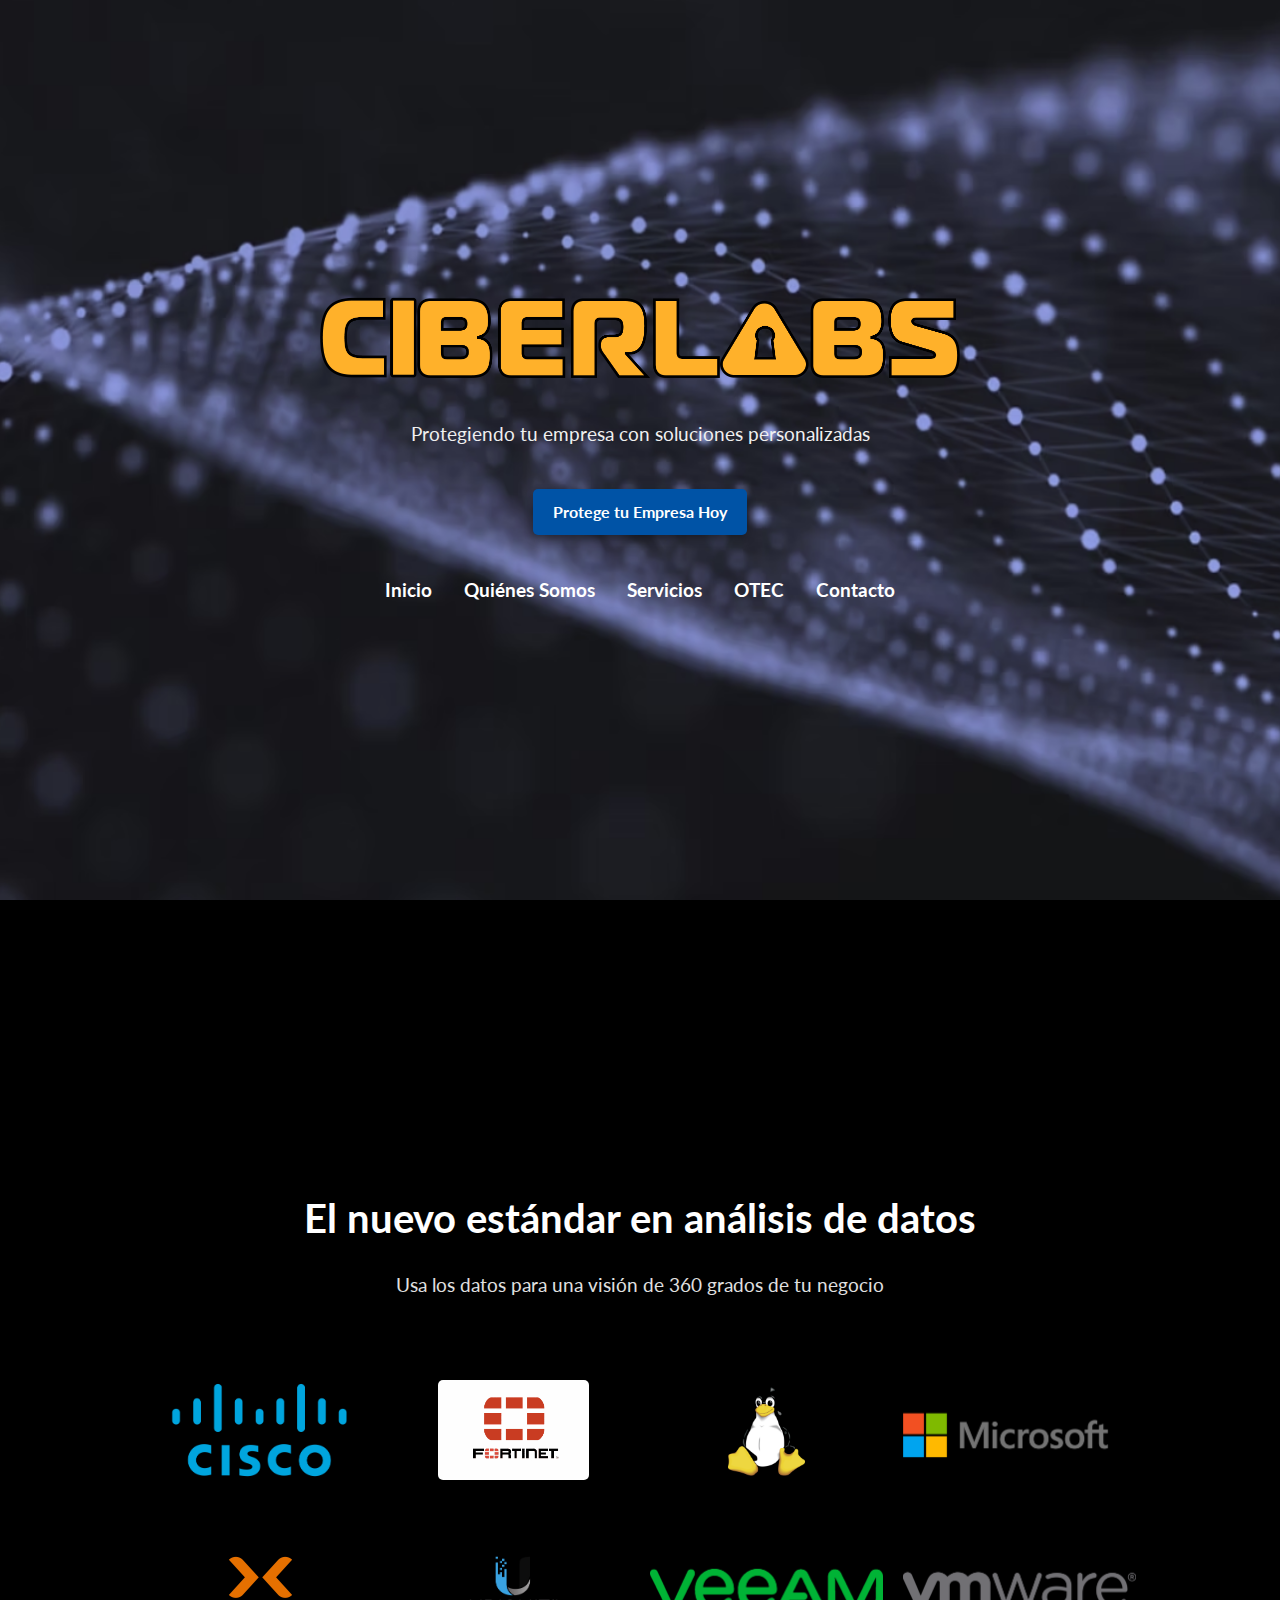
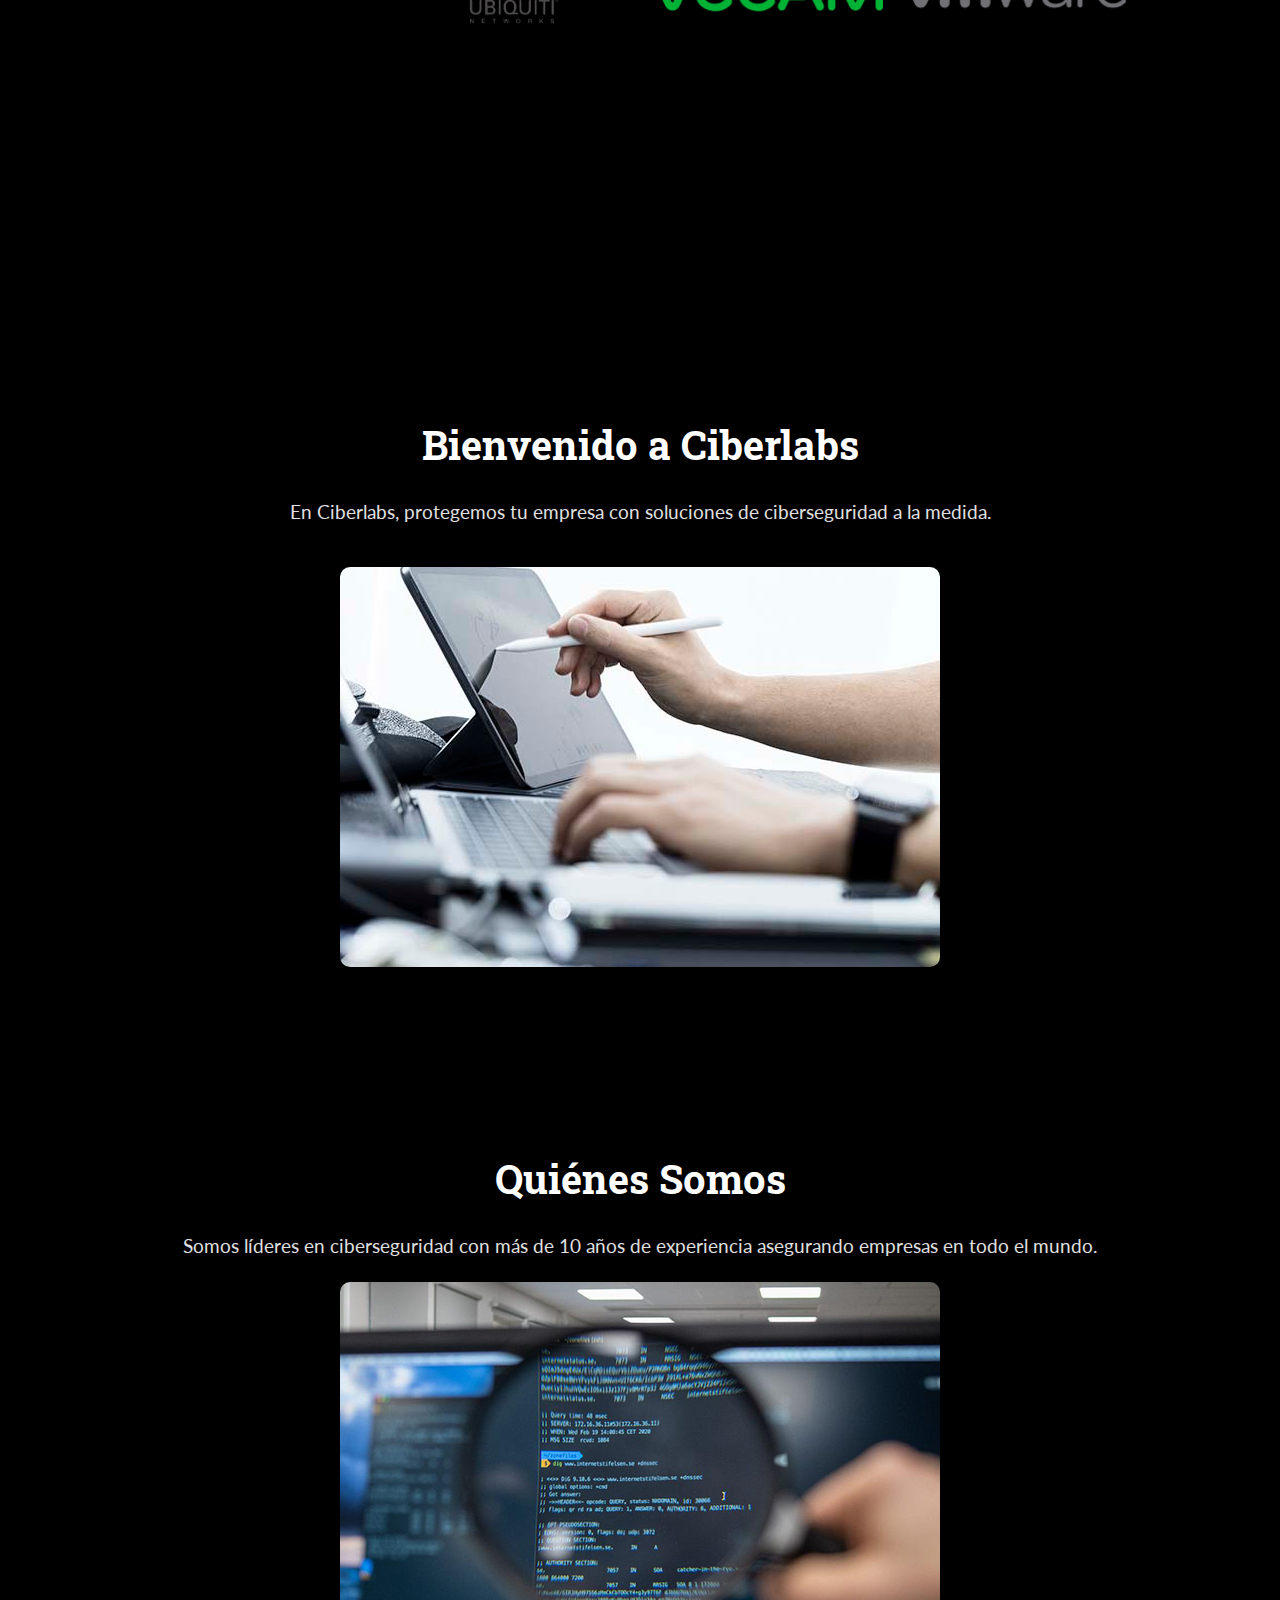
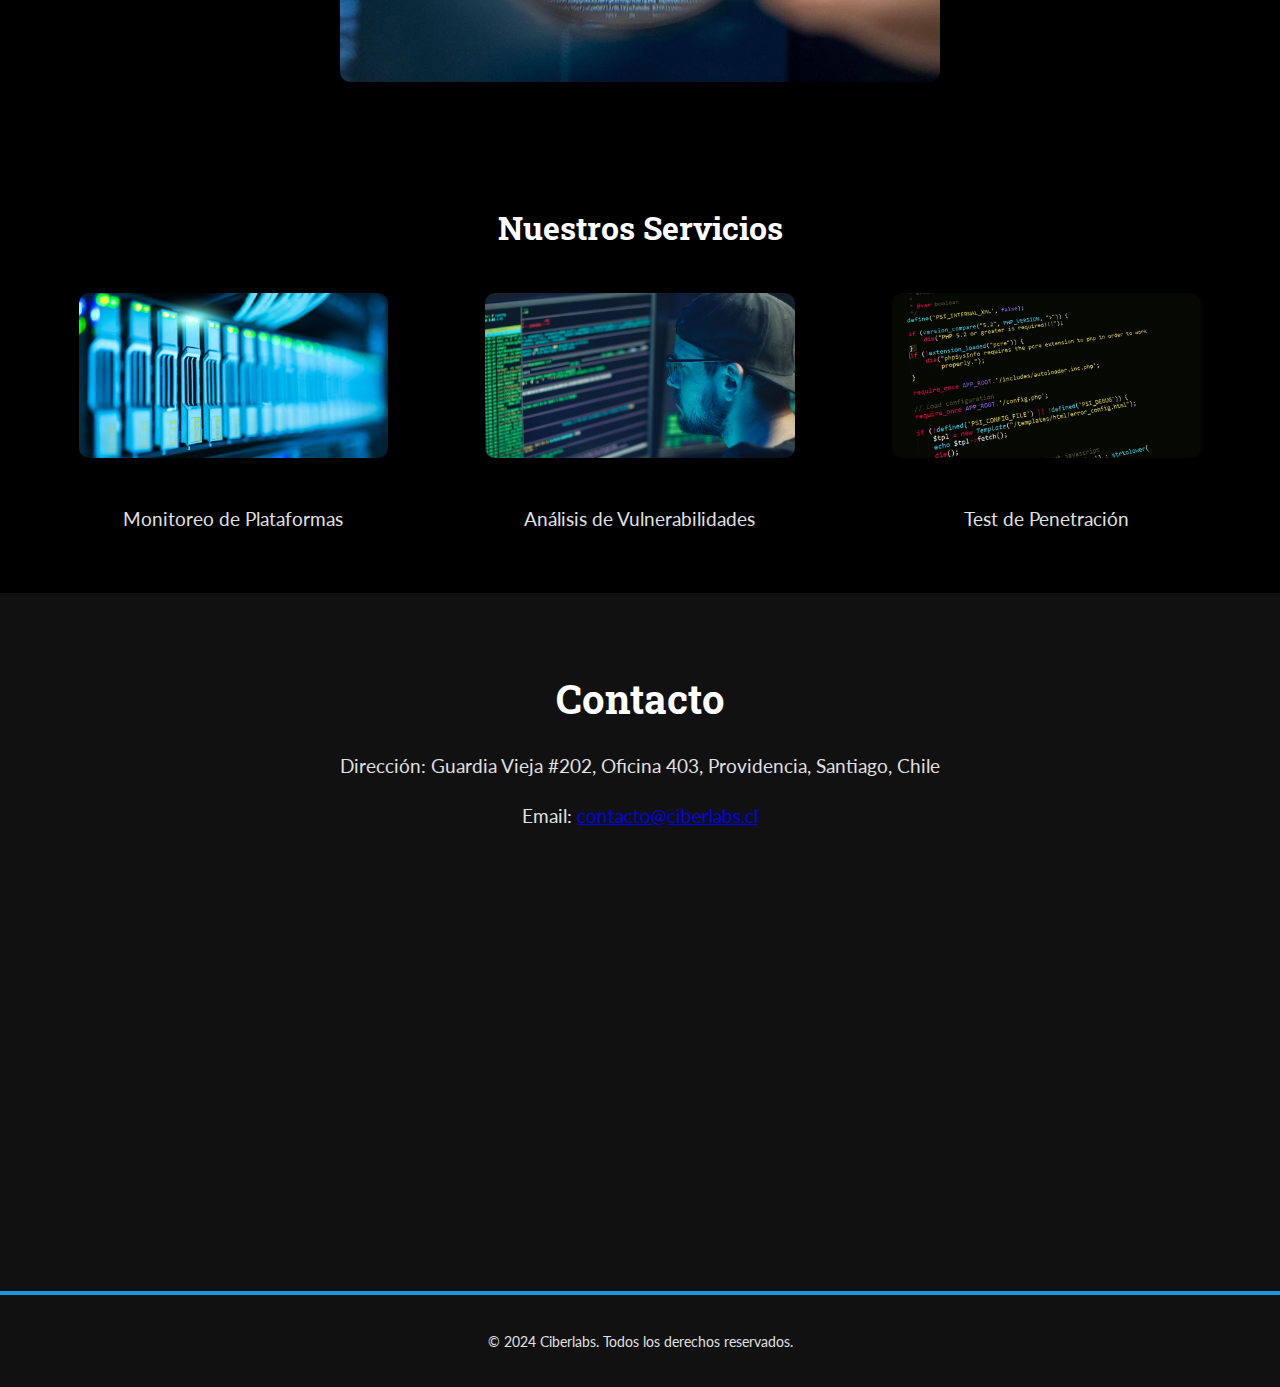
==== commit d0a28f5d: "Add files via upload" ====
--- a/index.html
+++ b/index.html
@@ -1,125 +1,130 @@
-<!DOCTYPE html>
-<html lang="es">
-<head>
-    <meta charset="UTF-8">
-    <meta name="viewport" content="width=device-width, initial-scale=1.0">
-    <title>Ciberlabs - Ciberseguridad</title>
-    <link rel="stylesheet" href="styles.css">
-    <link href="https://fonts.googleapis.com/css2?family=Roboto+Slab:wght@400;700&family=Lato:wght@400;700&display=swap" rel="stylesheet">
-    <style>
-        .cta-button {
-            position: relative;
-            display: inline-block;
-            background: #ff0303;
-            color: #fff;
-            padding: 10px 20px;
-            border-radius: 5px;
-            font-weight: bold;
-            box-shadow: 0 4px 8px rgba(0, 0, 0, 0.3);
-            text-decoration: none;
-            transition: background 0.3s ease;
-            margin-top: 20px;
-        }
-        .cta-button:hover {
-            background: #e04c1b;
-        }
-        .logo-container {
-            text-align: center;
-        }
-    </style>
-</head>
-<body>
-    <header class="header">
-        <div class="logo-container">
-            <img src="images/ciberlabs amarillo.png" alt="Logo de Ciberlabs">
-            <p class="slogan">Protegiendo tu empresa con soluciones personalizadas</p>
-            <a href="#diagnostico" class="cta-button">Protege tu Empresa Hoy</a>
-        </div>
-        <nav class="navbar">
-            <ul>
-                <li><a href="#inicio">Inicio</a></li>
-                <li><a href="#nosotros">Quiénes Somos</a></li>
-                <li><a href="#servicios">Servicios</a></li>
-                <li><a href="#contacto">Contacto</a></li>
-            </ul>
-        </nav>
-    </header>
-    
-
-    <main>
-        <!-- Sección Hero Principal -->
-<section class="hero">
-    <div class="animated-background">
-        <video autoplay loop muted playsinline class="background-video">
-            <source src="videos/coding-background.mp4" type="video/mp4">
-            Tu navegador no soporta videos de fondo.
-        </video>
-    </div>
-    <div class="hero-content">
-        <h1>El nuevo estándar en análisis de datos</h1>
-        <p>Usa los datos para una visión de 360 grados de tu negocio</p>
-    </div>
-    <!-- Grid de Alianzas -->
-    <div class="alianzas-grid">
-        <img src="images/alianzas/alianza1.png" alt="Alianza 1">
-        <img src="images/alianzas/alianza2.png" alt="Alianza 2">
-        <img src="images/alianzas/alianza3.png" alt="Alianza 3">
-        <img src="images/alianzas/alianza4.png" alt="Alianza 4">
-        <img src="images/alianzas/alianza5.png" alt="Alianza 5">
-        <img src="images/alianzas/alianza6.png" alt="Alianza 6">
-        <img src="images/alianzas/alianza7.png" alt="Alianza 7">
-        <img src="images/alianzas/alianza8.png" alt="Alianza 8">
-    </div>
-</section>
-
-        <!-- Sección de Inicio -->
-        <section id="inicio">
-            <h2>Bienvenido a Ciberlabs</h2>
-            <p>En Ciberlabs, protegemos tu empresa con soluciones de ciberseguridad a la medida.</p>
-            <img src="images/inicio.jpg" alt="Imagen de bienvenida">
-        </section>
-
-        <!-- Sección de Quiénes Somos -->
-        <section id="nosotros">
-            <h2>Quiénes Somos</h2>
-            <p>Somos líderes en ciberseguridad con más de 10 años de experiencia asegurando empresas en todo el mundo.</p>
-            <img src="images/nosotros.jpg" alt="Equipo de Ciberlabs">
-        </section>
-
-        <!-- Sección de Servicios -->
-        <section id="servicios">
-            <h2>Nuestros Servicios</h2>
-            <ul>
-                <li>
-                    <img src="images/monitoreo.jpg" alt="Monitoreo de Plataformas">
-                    <p>Monitoreo de Plataformas</p>
-                </li>
-                <li>
-                    <img src="images/vulnerabilidades.jpg" alt="Análisis de Vulnerabilidades">
-                    <p>Análisis de Vulnerabilidades</p>
-                </li>
-                <li>
-                    <img src="images/penetracion.jpg" alt="Test de Penetración">
-                    <p>Test de Penetración</p>
-                </li>
-                <li>
-                    <img src="images/codigo.jpg" alt="Escuela de Ciberseguridad">
-                    <p>Escuela de Ciberseguridad</p>
-                </li>
-            </ul>
-        </section>
-
-        <!-- Sección de Contacto -->
-        <section id="contacto">
-            <h2>Contacto</h2>
-            <p>Dirección: Guardia Vieja #202, Oficina 403, Providencia, Santiago, Chile</p>
-            <p>Email: <a href="mailto:contacto@ciberlabs.cl">contacto@ciberlabs.cl</a></p>
-            <img src="images/contacto.jpg" alt="Imagen de Contacto">
-        </section>
-    </main>
-
-    <footer>
-        <p>&copy; 2024 Ciberlabs. Todos los derechos reservados.</p>
-    </footer>
-</body>
-</html>
+<!DOCTYPE html>
+<html lang="es">
+<head>
+    <meta charset="UTF-8">
+    <meta name="viewport" content="width=device-width, initial-scale=1.0">
+    <title>Ciberlabs - Ciberseguridad</title>
+    <link rel="stylesheet" href="styles.css">
+    <link href="https://fonts.googleapis.com/css2?family=Roboto+Slab:wght@400;700&family=Lato:wght@400;700&display=swap" rel="stylesheet">
+    <style>
+        .cta-button {
+            position: relative;
+            display: inline-block;
+            background: #ff0303;
+            color: #fff;
+            padding: 10px 20px;
+            border-radius: 5px;
+            font-weight: bold;
+            box-shadow: 0 4px 8px rgba(0, 0, 0, 0.3);
+            text-decoration: none;
+            transition: background 0.3s ease;
+            margin-top: 20px;
+        }
+        .cta-button:hover {
+            background: #e04c1b;
+        }
+        .logo-container {
+            text-align: center;
+        }
+    </style>
+</head>
+<body>
+    <header class="header">
+        <div class="logo-container">
+            <img src="images/ciberlabs amarillo.png" alt="Logo de Ciberlabs">
+            <p class="slogan">Protegiendo tu empresa con soluciones personalizadas</p>
+            <a href="#diagnostico" class="cta-button">Protege tu Empresa Hoy</a>
+        </div>
+        <nav class="navbar">
+            <ul>
+                <li><a href="#inicio">Inicio</a></li>
+                <li><a href="#nosotros">Quiénes Somos</a></li>
+                <li><a href="#servicios">Servicios</a></li>
+                <li><a href="OTEC.html">OTEC</a></li>
+                <li><a href="#contacto">Contacto</a></li>
+            </ul>
+        </nav>
+    </header>
+    
+
+    <main>
+        <!-- Sección Hero Principal -->
+<section class="hero">
+    <div class="animated-background">
+        <video autoplay loop muted playsinline class="background-video">
+            <source src="videos/coding-background.mp4" type="video/mp4">
+            Tu navegador no soporta videos de fondo.
+        </video>
+    </div>
+    <div class="hero-content">
+        <h1>El nuevo estándar en análisis de datos</h1>
+        <p>Usa los datos para una visión de 360 grados de tu negocio</p>
+    </div>
+    <!-- Grid de Alianzas -->
+    <div class="alianzas-grid">
+        <img src="images/alianzas/alianza1.png" alt="Alianza 1">
+        <img src="images/alianzas/alianza2.png" alt="Alianza 2">
+        <img src="images/alianzas/alianza3.png" alt="Alianza 3">
+        <img src="images/alianzas/alianza4.png" alt="Alianza 4">
+        <img src="images/alianzas/alianza5.png" alt="Alianza 5">
+        <img src="images/alianzas/alianza6.png" alt="Alianza 6">
+        <img src="images/alianzas/alianza7.png" alt="Alianza 7">
+        <img src="images/alianzas/alianza8.png" alt="Alianza 8">
+    </div>
+</section>
+
+        <!-- Sección de Inicio -->
+        <section id="inicio">
+            <h2>Bienvenido a Ciberlabs</h2>
+            <p>En Ciberlabs, protegemos tu empresa con soluciones de ciberseguridad a la medida.</p>
+            <img src="images/inicio.jpg" alt="Imagen de bienvenida">
+        </section>
+
+        <!-- Sección de Quiénes Somos -->
+        <section id="nosotros">
+            <h2>Quiénes Somos</h2>
+            <p>Somos líderes en ciberseguridad con más de 10 años de experiencia asegurando empresas en todo el mundo.</p>
+            <img src="images/nosotros.jpg" alt="Equipo de Ciberlabs">
+        </section>
+
+        <!-- Sección de Servicios -->
+        <section id="servicios">
+            <h2>Nuestros Servicios</h2>
+            <ul>
+                <li>
+                    <img src="images/monitoreo.jpg" alt="Monitoreo de Plataformas">
+                    <p>Monitoreo de Plataformas</p>
+                </li>
+                <li>
+                    <img src="images/vulnerabilidades.jpg" alt="Análisis de Vulnerabilidades">
+                    <p>Análisis de Vulnerabilidades</p>
+                </li>
+                <li>
+                    <img src="images/penetracion.jpg" alt="Test de Penetración">
+                    <p>Test de Penetración</p>
+                </li>
+                            </ul>
+        </section>
+
+        <!-- Sección de Contacto -->
+        
+
+<section id="contacto">
+    <h2>Contacto</h2>
+    <p>Dirección: Guardia Vieja #202, Oficina 403, Providencia, Santiago, Chile</p>
+    <p>Email: <a href="mailto:contacto@ciberlabs.cl">contacto@ciberlabs.cl</a></p>
+    <div class="map-container" style="display: flex; justify-content: center; margin-top: 20px;">
+        <iframe
+            src="https://www.google.com/maps/embed?pb=!1m18!1m12!1m3!1d3329.425594937998!2d-70.62232628479825!3d-33.435920580781476!2m3!1f0!2f0!3f0!3m2!1i1024!2i768!4f13.1!3m3!1m2!1s0x9662c574b2f47497%3A0x9973e3894f76c0e3!2sGuardia%20Vieja%20202%2C%20Providencia%2C%20Regi%C3%B3n%20Metropolitana%2C%20Chile!5e0!3m2!1sen!2sus!4v1700000000000!5m2!1sen!2sus"
+            width="800" height="400" style="border:0; border-radius: 10px;" allowfullscreen="" loading="lazy"></iframe>
+    </div>
+</section>
+
+
+    </main>
+
+    <footer>
+        <p>&copy; 2024 Ciberlabs. Todos los derechos reservados.</p>
+    </footer>
+</body>
+</html>
--- a/styles.css
+++ b/styles.css
@@ -172,7 +172,7 @@
 }
 
 .alianzas-grid img:hover {
-    transform: scale(1.05);
+    transform: scale(2.05);
 }
 
 /* Footer */
@@ -276,3 +276,132 @@
     border-radius: 10px;
     box-shadow: 0 4px 8px rgba(0, 0, 0, 0.3); /* Uniformidad visual */
 }
+
+
+/* Estilos específicos para la página de OTEC */
+
+/* Cursos */
+#cursos {
+    background: #111;
+    color: #e0e0e0;
+    padding: 40px 20px;
+    text-align: center;
+}
+
+#cursos h2 {
+    font-size: 2.5rem;
+    margin-bottom: 20px;
+}
+
+#cursos .cursos-list {
+    list-style: none;
+    padding: 0;
+    display: grid;
+    grid-template-columns: repeat(auto-fit, minmax(250px, 1fr));
+    gap: 20px;
+}
+
+#cursos .cursos-list li {
+    background: #222;
+    padding: 20px;
+    border-radius: 10px;
+    box-shadow: 0 4px 8px rgba(0, 0, 0, 0.3);
+    transition: transform 0.3s ease;
+}
+
+#cursos .cursos-list li:hover {
+    transform: scale(1.05);
+}
+
+/* Instructores */
+#instructores {
+    background: #000;
+    color: #fff;
+    padding: 40px 20px;
+    text-align: center;
+}
+
+#instructores h2 {
+    font-size: 2.5rem;
+    margin-bottom: 20px;
+}
+
+.instructores-grid {
+    display: grid;
+    grid-template-columns: repeat(auto-fit, minmax(300px, 1fr));
+    gap: 20px;
+    padding: 20px;
+}
+
+.instructor-card {
+    background: #222;
+    border-radius: 10px;
+    box-shadow: 0 4px 8px rgba(0, 0, 0, 0.3);
+    padding: 20px;
+    text-align: center;
+}
+
+.instructor-card img {
+    max-width: 100%;
+    height: auto;
+    border-radius: 5px;
+    margin-bottom: 15px;
+    box-shadow: 0 4px 8px rgba(0, 0, 0, 0.2);
+}
+
+.instructor-card h3 {
+    font-size: 1.5rem;
+    color: #fff;
+}
+
+.instructor-card p {
+    font-size: 1rem;
+    color: #ccc;
+}
+
+/* Botón CTA */
+.cta-button {
+    position: relative;
+    display: inline-block;
+    background: #ff0303;
+    color: #fff;
+    padding: 10px 20px;
+    border-radius: 5px;
+    font-weight: bold;
+    box-shadow: 0 4px 8px rgba(0, 0, 0, 0.3);
+    text-decoration: none;
+    transition: background 0.3s ease;
+    margin-top: 20px;
+}
+
+.cta-button:hover {
+    background: #e04c1b;
+}
+
+/* Sección de Contacto */
+#contacto {
+    background: #111;
+    color: #e0e0e0;
+    padding: 40px 20px;
+    text-align: center;
+}
+
+#contacto h2 {
+    font-size: 2.5rem;
+    margin-bottom: 20px;
+    color: #fff;
+}
+
+.form-container {
+    display: flex;
+    justify-content: center;
+    margin-top: 20px;
+}
+
+.form-container iframe {
+    width: 100%;
+    max-width: 640px;
+    height: 800px;
+    border-radius: 10px;
+    box-shadow: 0 4px 8px rgba(0, 0, 0, 0.3);
+}
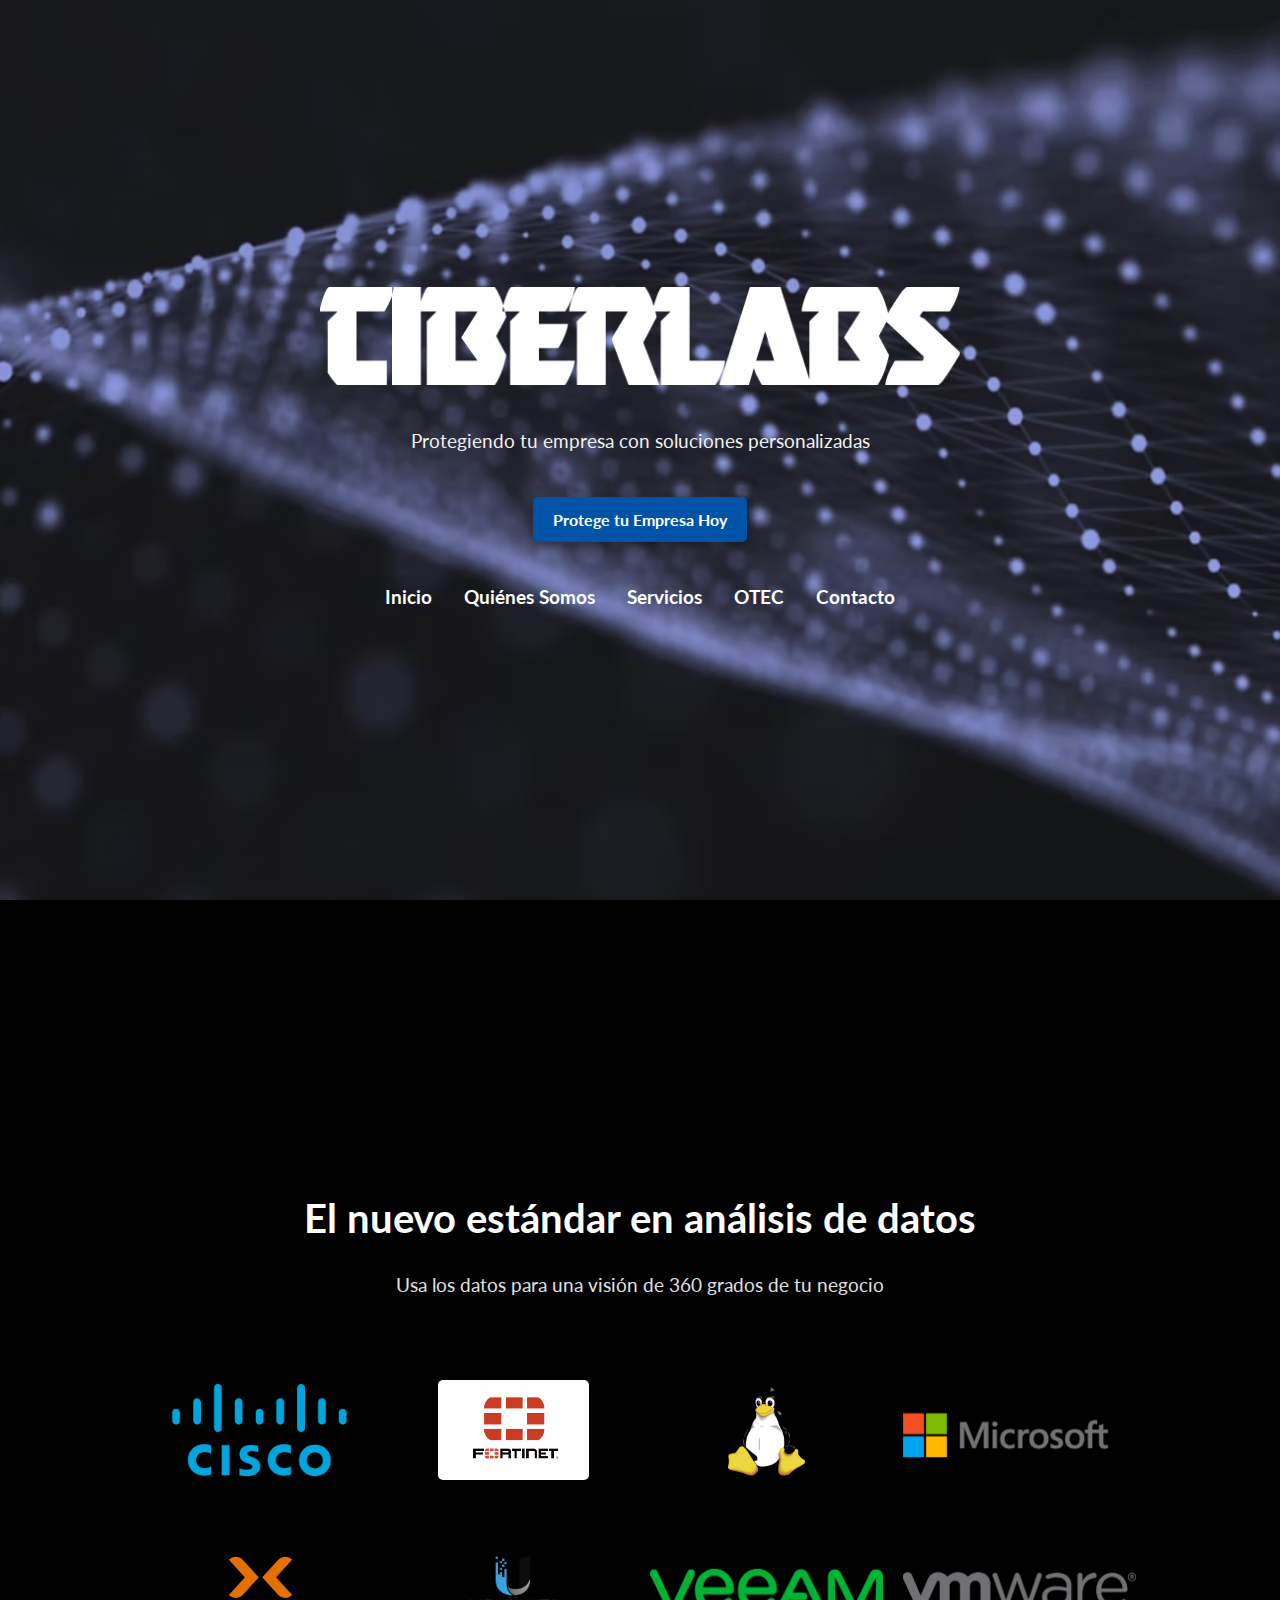
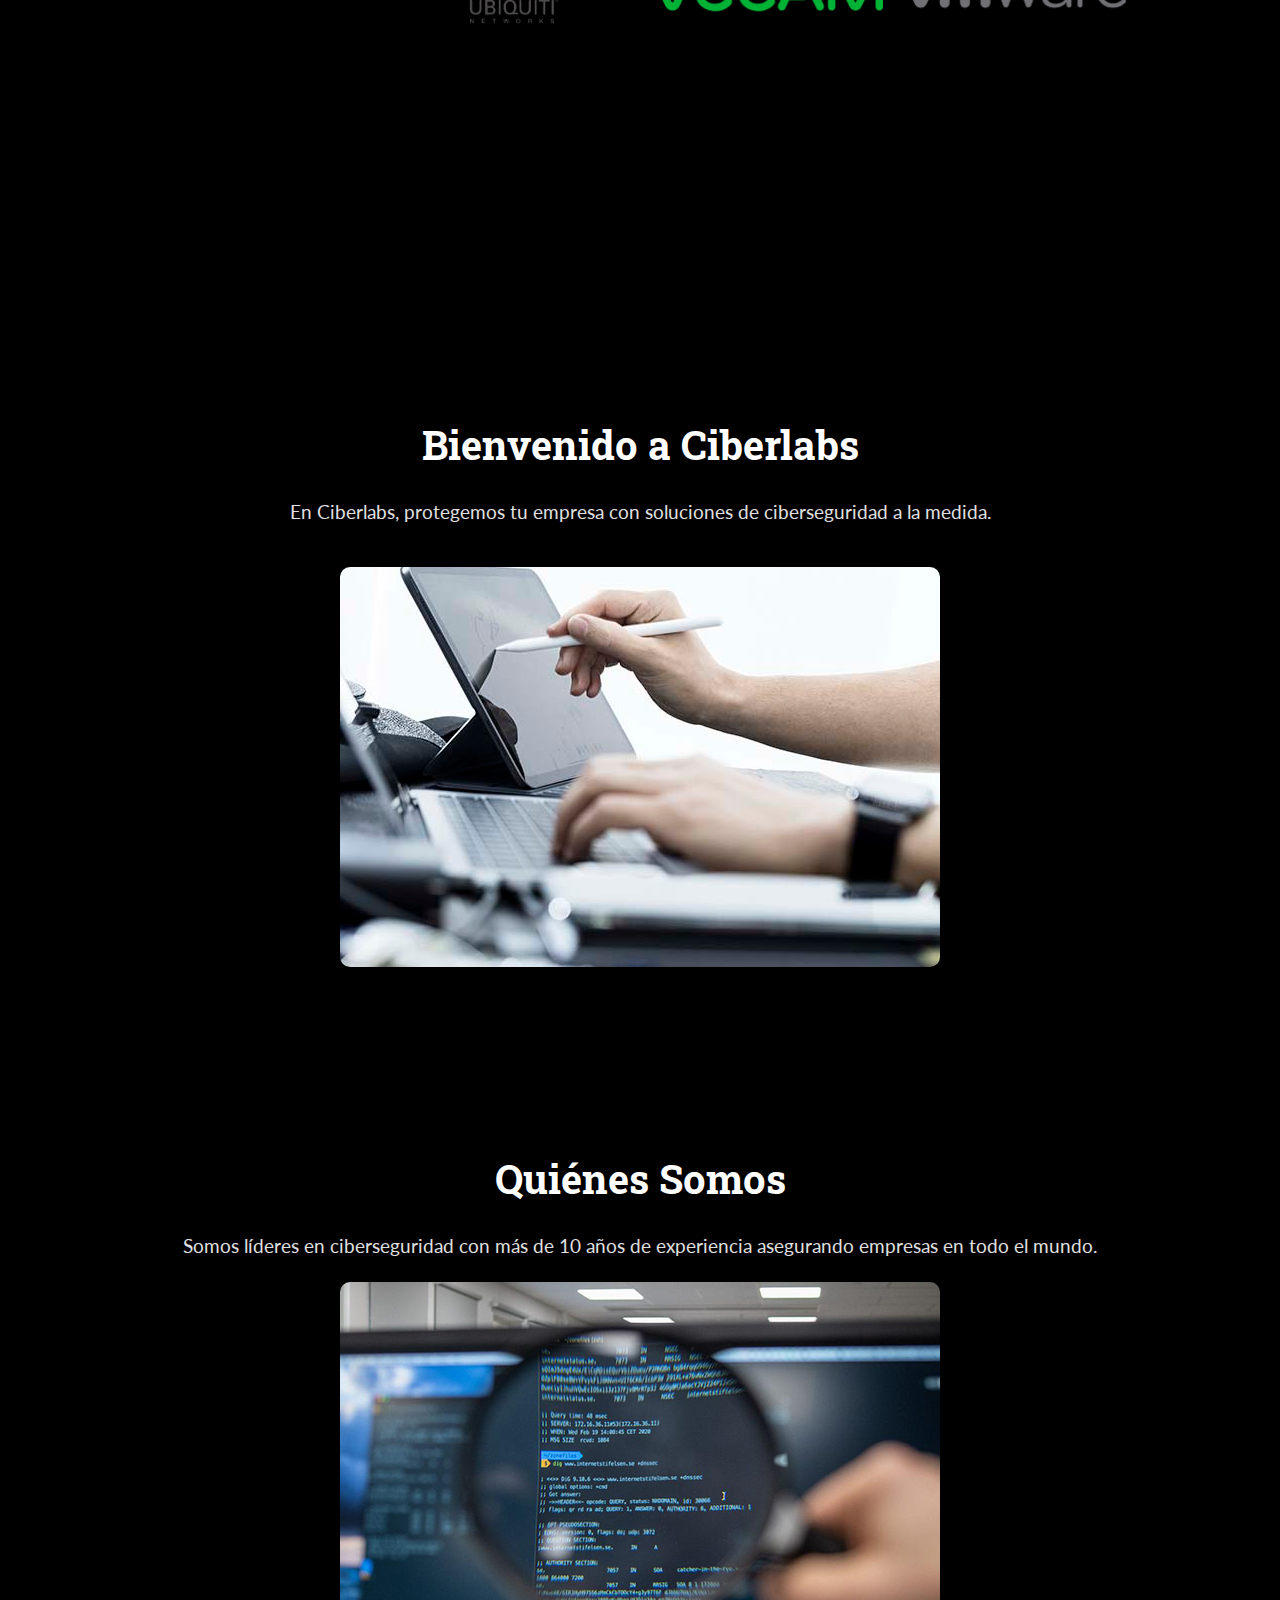
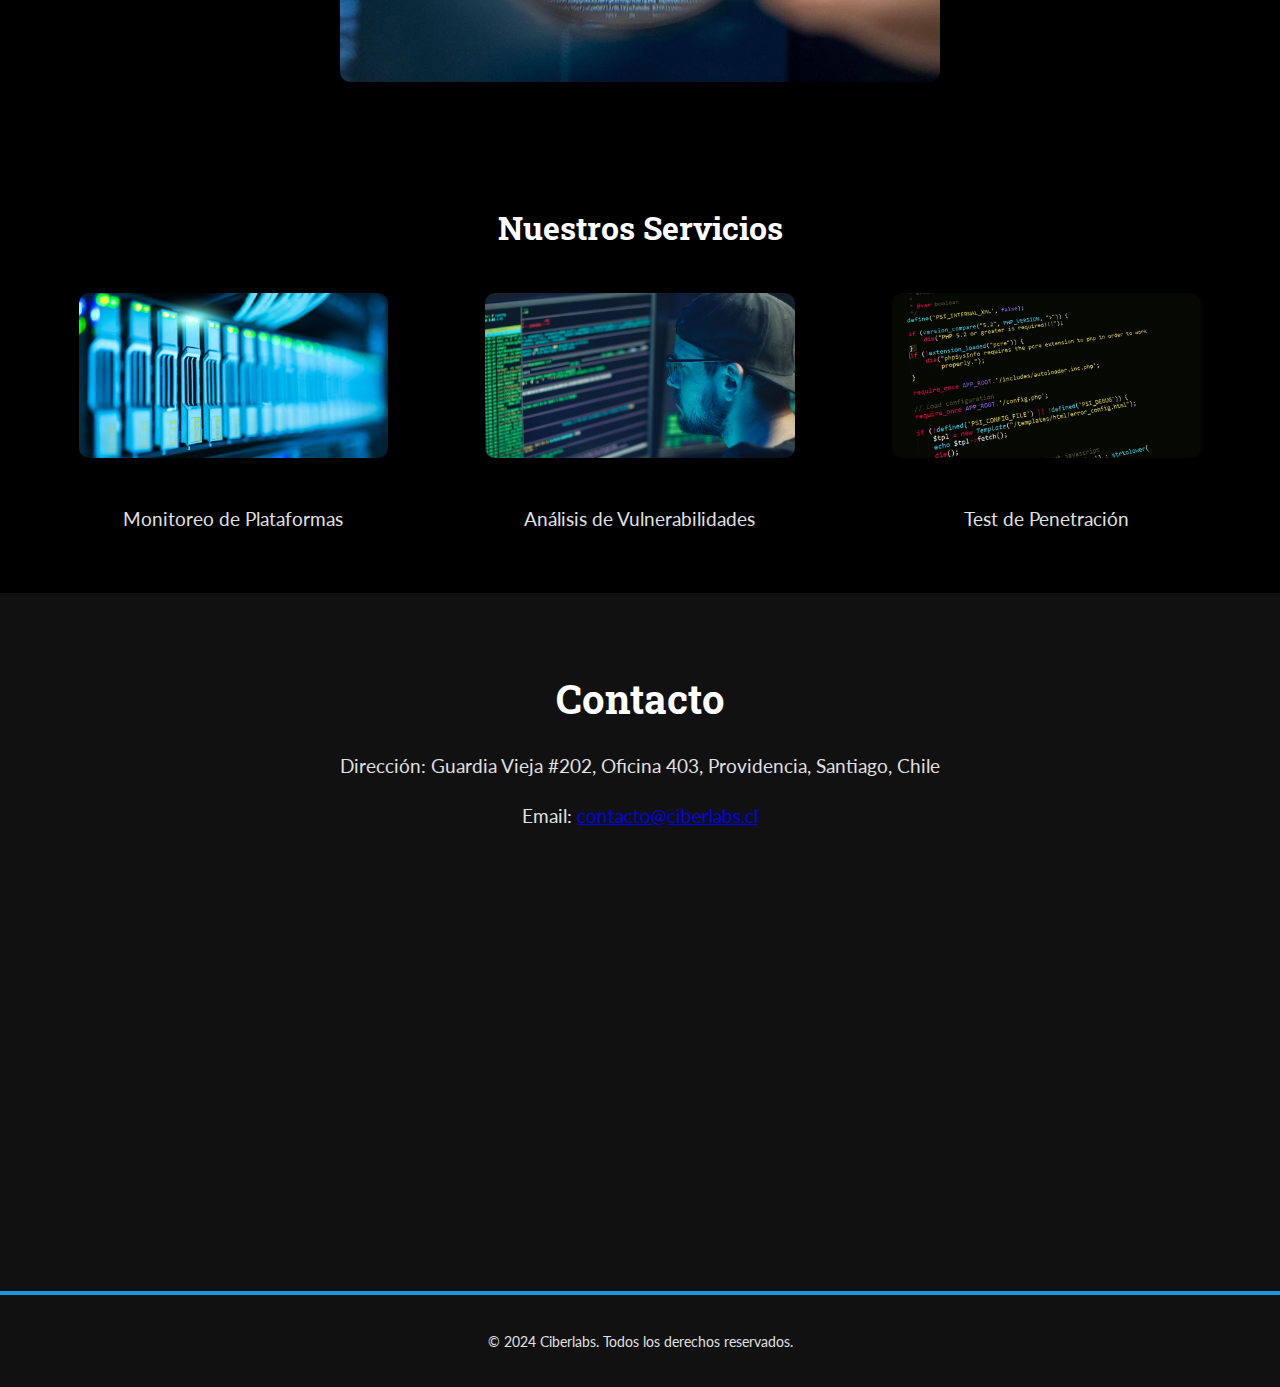
==== commit 707521d7: "LOGO CIBERLABS" ====
--- a/index.html
+++ b/index.html
@@ -31,7 +31,7 @@
 <body>
     <header class="header">
         <div class="logo-container">
-            <img src="images/ciberlabs amarillo.png" alt="Logo de Ciberlabs">
+            <img src="images/logo.png" alt="Logo de Ciberlabs">
             <p class="slogan">Protegiendo tu empresa con soluciones personalizadas</p>
             <a href="#diagnostico" class="cta-button">Protege tu Empresa Hoy</a>
         </div>
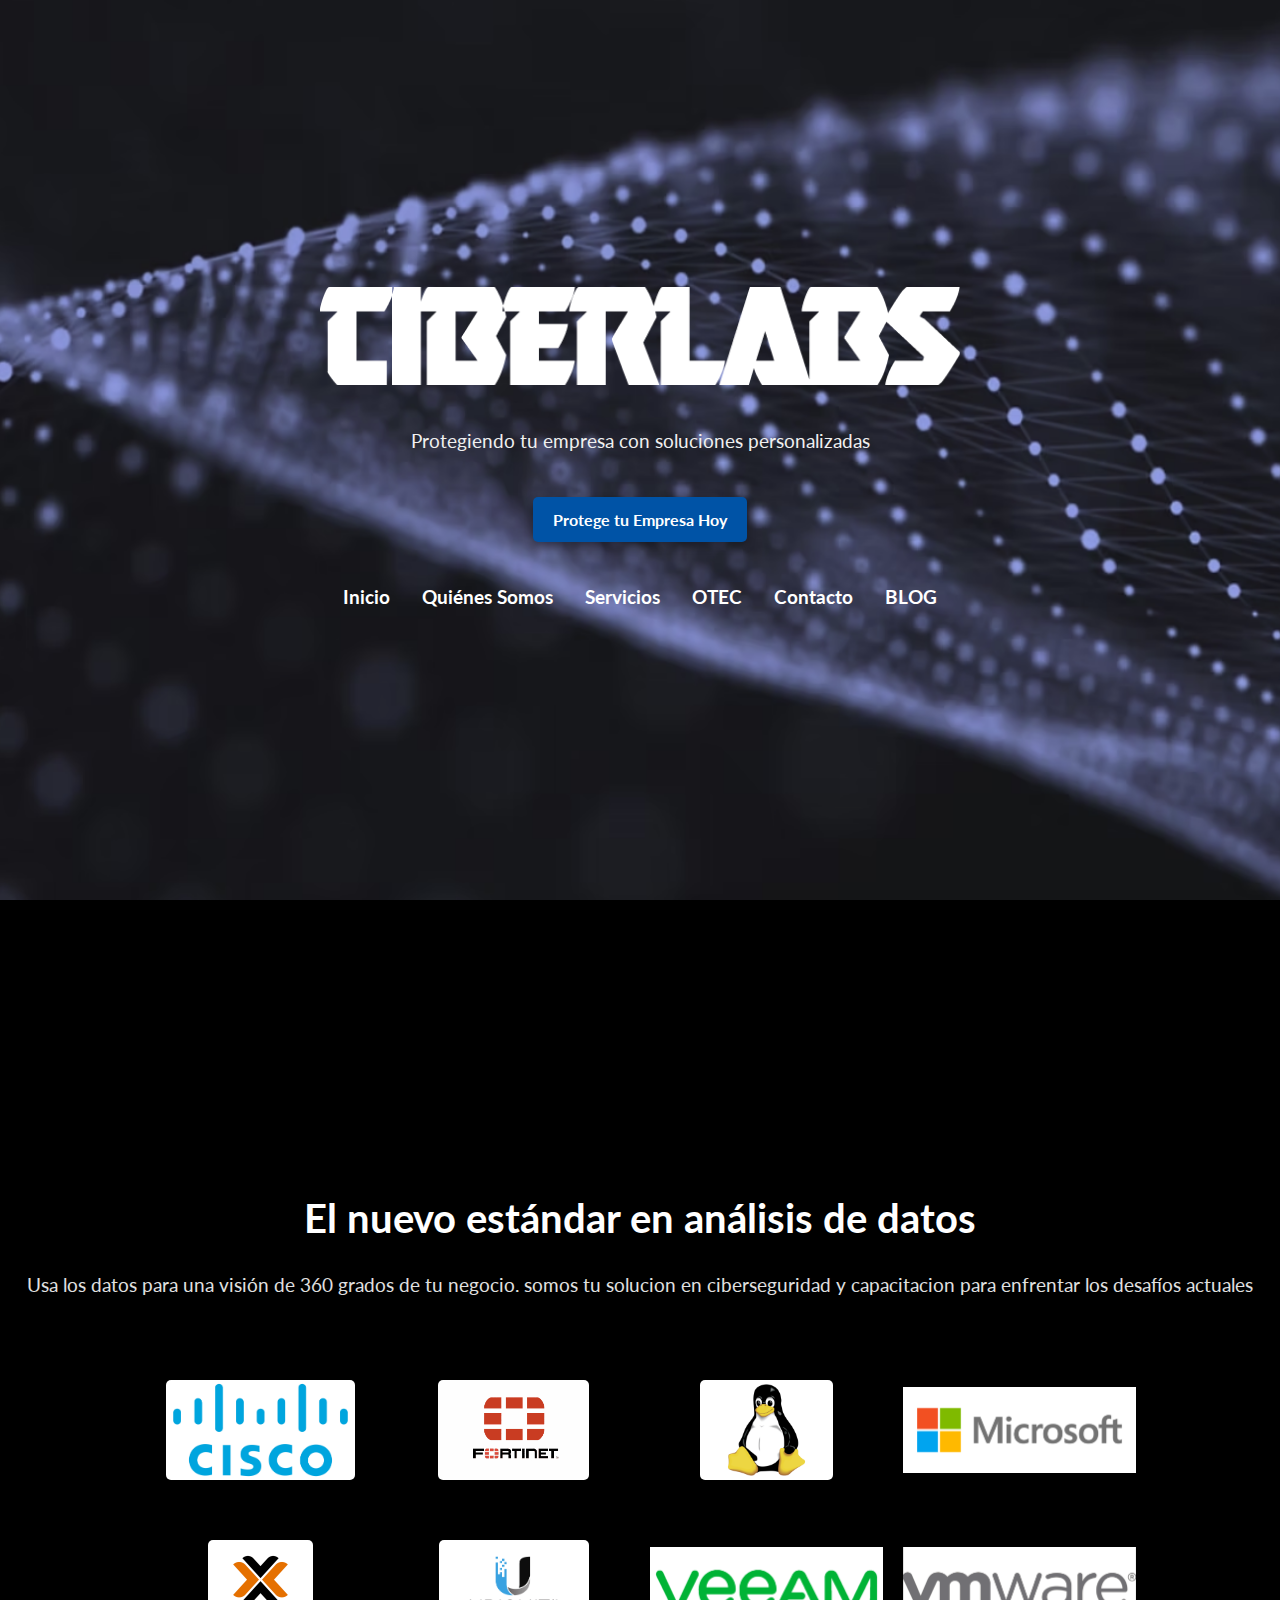
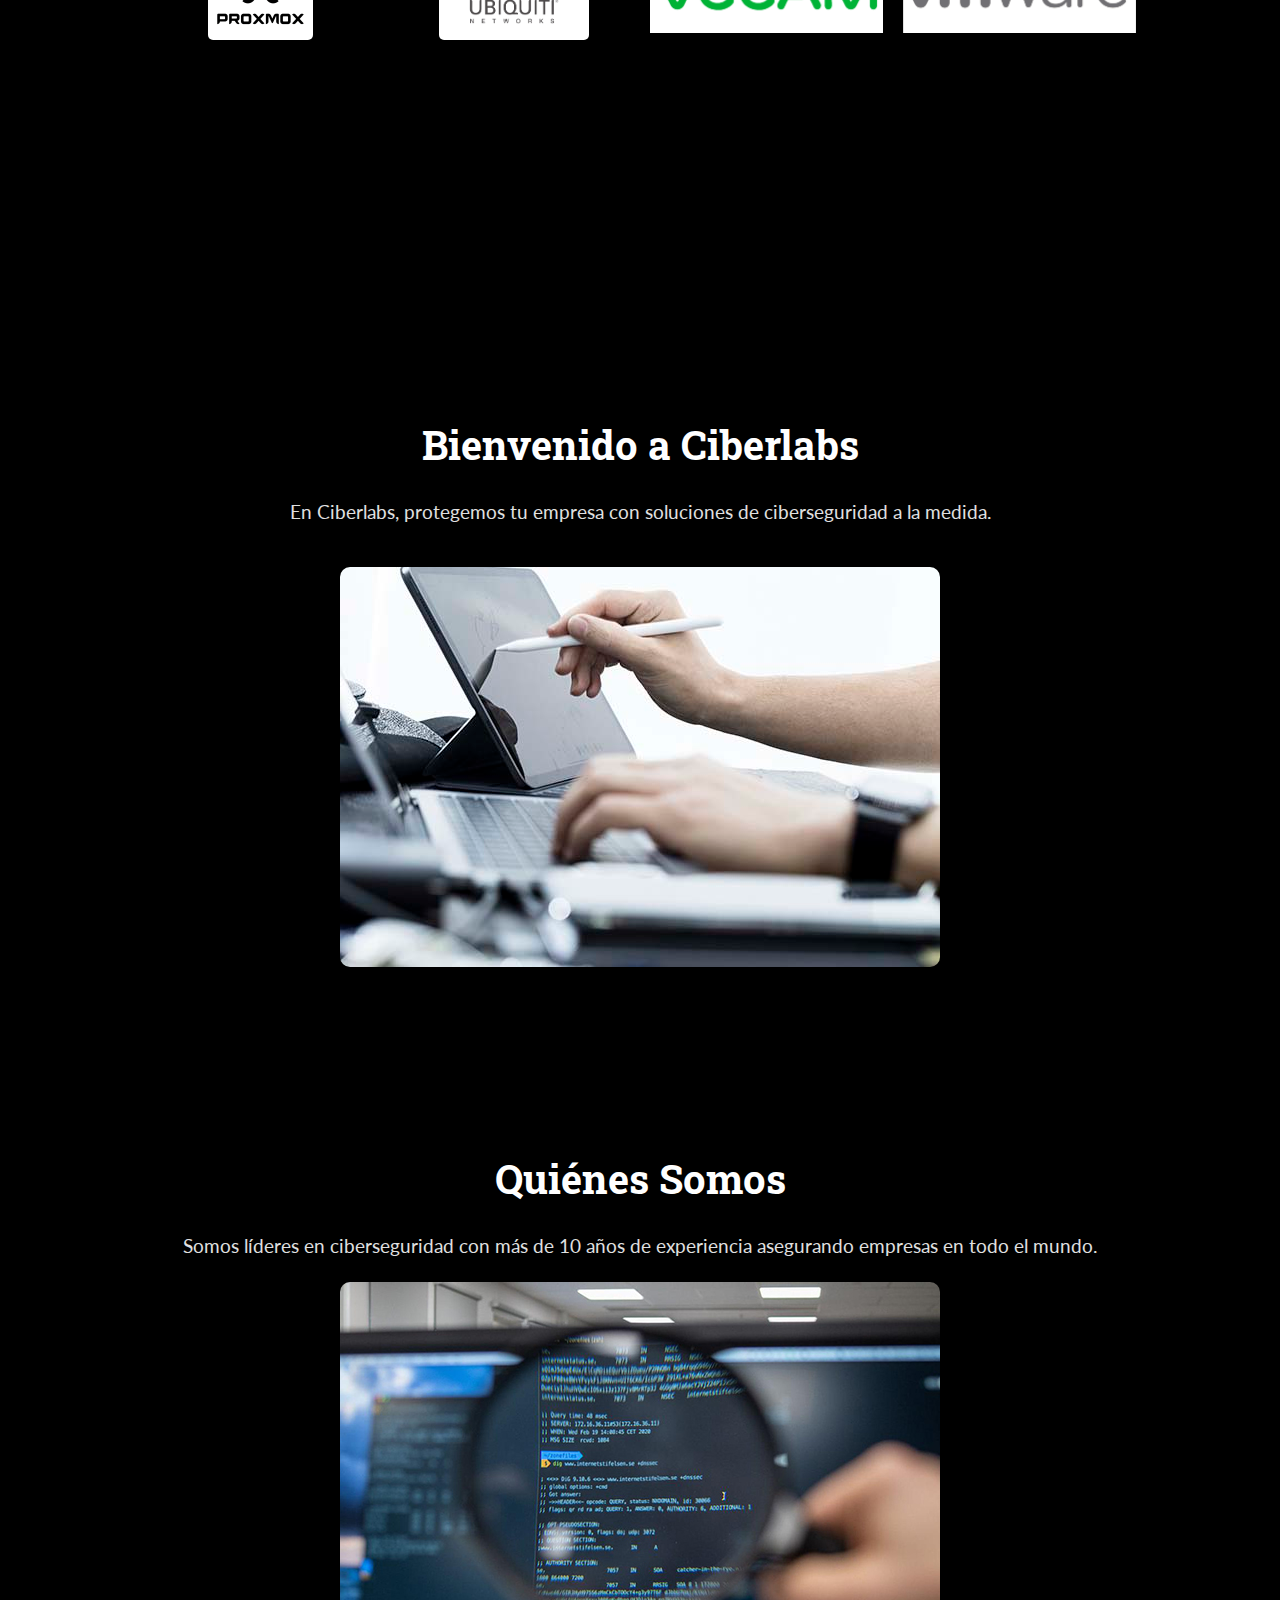
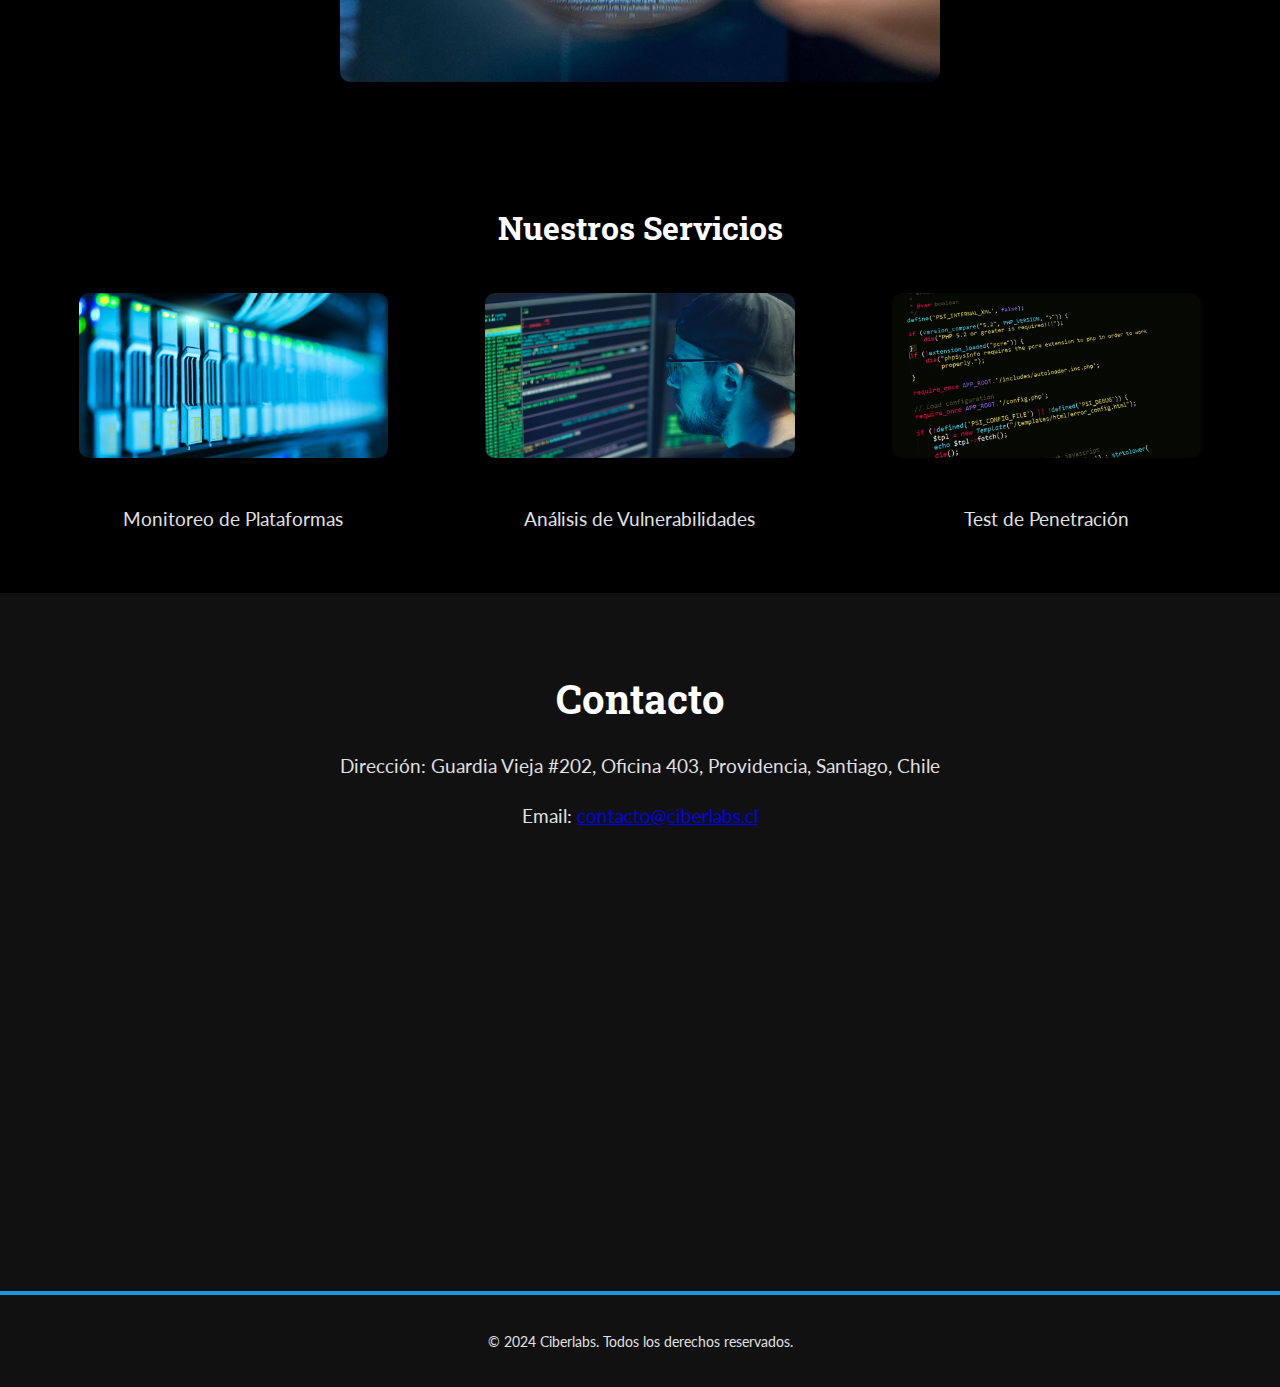
==== commit a1e3cc8b: "Agrega instructores y blog" ====
--- a/index.html
+++ b/index.html
@@ -42,6 +42,7 @@
                 <li><a href="#servicios">Servicios</a></li>
                 <li><a href="OTEC.html">OTEC</a></li>
                 <li><a href="#contacto">Contacto</a></li>
+                <li><a href="blog.html">BLOG</a></li>
             </ul>
         </nav>
     </header>
@@ -58,7 +59,9 @@
     </div>
     <div class="hero-content">
         <h1>El nuevo estándar en análisis de datos</h1>
-        <p>Usa los datos para una visión de 360 grados de tu negocio</p>
+        <p>Usa los datos para una visión de 360 grados de tu negocio.
+            somos tu solucion en ciberseguridad y capacitacion para enfrentar
+            los desafíos actuales</p>
     </div>
     <!-- Grid de Alianzas -->
     <div class="alianzas-grid">
--- a/styles.css
+++ b/styles.css
@@ -1,199 +1,722 @@
-body {
+body  {
+
+
+
     font-family: 'Lato', sans-serif;
+
+
+
     margin: 0;
+
+
+
     padding: 0;
+
+
+
     background: #000;
+
+
+
     color: #e0e0e0;
+
+
+
     line-height: 1.6;
-}
+
+
+
+}
+
+
+
+
 
 /* Encabezado completo */
-.header {
+
+.header  {
+
+
+
     min-height: 100vh;
+
+
+
     display: flex;
+
+
+
     flex-direction: column;
+
+
+
     justify-content: center;
+
+
+
     align-items: center;
+
+
+
     background: url('images/backheader.png') no-repeat center center/cover;
+
+
+
     color: #fff;
-}
+
+
+
+}
+
+
+
+
 
 /* Contenedor del logo y slogan */
-.logo-container {
+
+.logo-container  {
+
+
+
     text-align: center;
+
+
+
     position: relative;
+
+
+
     animation: fadeIn 2s ease-out;
-}
-
-.logo-container img {
+
+
+
+}
+
+
+
+
+
+.logo-container img  {
+
+
+
     max-width: 50%;
+
+
+
     height: auto;
+
+
+
     object-fit: contain;
+
+
+
     animation: slideDown 1.5s ease-out;
+
+
+
     margin-bottom: 15px;
-}
-
-.logo-container .slogan {
+
+
+
+}
+
+
+
+
+
+.logo-container .slogan  {
+
+
+
     font-size: 1.2rem;
+
+
+
     color: #f0f0f0;
+
+
+
     margin-bottom: 20px;
-}
-
-.logo-container .cta-button {
+
+
+
+}
+
+
+
+
+
+.logo-container .cta-button  {
+
+
+
     position: relative;
+
+
+
     margin: 20px auto;
+
+
+
     background: #0053a6;
+
+
+
     color: #fff;
+
+
+
     padding: 10px 20px;
+
+
+
     border-radius: 5px;
+
+
+
     font-weight: bold;
+
+
+
     box-shadow: 0 4px 8px rgba(0, 0, 0, 0.3);
+
+
+
     text-decoration: none;
+
+
+
     transition: background 0.3s ease;
-}
-
-.logo-container .cta-button:hover {
+
+
+
+}
+
+
+
+
+
+.logo-container .cta-button:hover  {
+
+
+
     background: #1B98E0;
-}
+
+
+
+}
+
+
+
+
 
 /* Menú */
-.navbar ul {
+
+.navbar ul  {
+
+
+
     list-style: none;
+
+
+
     padding: 0;
+
+
+
     margin: 20px 0 0;
+
+
+
     display: flex;
+
+
+
     justify-content: center;
+
+
+
     gap: 2rem;
-}
-
-.navbar ul li a {
+
+
+
+}
+
+
+
+
+
+.navbar ul li a  {
+
+
+
     color: #fff;
+
+
+
     text-decoration: none;
+
+
+
     font-size: 1.2rem;
+
+
+
     font-weight: 700;
+
+
+
     transition: color 0.3s ease;
-}
-
-.navbar ul li a:hover {
+
+
+
+}
+
+
+
+
+
+.navbar ul li a:hover  {
+
+
+
     color: #1B98E0;
-}
+
+
+
+}
+
+
+
+
 
 /* Secciones */
-section {
+
+section  {
+
+
+
     padding: 60px 20px;
+
+
+
     text-align: center;
-}
-
-section h2 {
+
+
+
+}
+
+
+
+
+
+section h2  {
+
+
+
     font-family: 'Roboto Slab', serif;
+
+
+
     font-size: 2.5rem;
+
+
+
     color: #fff;
+
+
+
     margin-bottom: 20px;
-}
-
-section p {
+
+
+
+}
+
+
+
+
+
+section p  {
+
+
+
     font-size: 1.2rem;
+
+
+
     color: #e0e0e0;
-}
-
-section img {
+
+
+
+}
+
+
+
+
+
+section img  {
+
+
+
     max-width: 80%;
+
+
+
     height: auto;
+
+
+
     margin: 20px auto;
+
+
+
     border-radius: 10px;
+
+
+
     box-shadow: 0 4px 8px rgba(0, 0, 0, 0.3);
-}
+
+
+
+}
+
+
+
+
 
 /* Fondo animado en la sección Hero */
-.hero {
+
+.hero  {
+
+
+
     position: relative;
+
+
+
     min-height: 100vh;
+
+
+
     display: flex;
+
+
+
     flex-direction: column;
+
+
+
     justify-content: center;
+
+
+
     align-items: center;
+
+
+
     color: #fff;
+
+
+
     text-align: center;
+
+
+
     overflow: hidden;
-}
-
-.animated-background {
+
+
+
+}
+
+
+
+
+
+.animated-background  {
+
+
+
     position: absolute;
+
+
+
     top: 0;
+
+
+
     left: 0;
+
+
+
     width: 100%;
+
+
+
     height: 100%;
+
+
+
     z-index: -1;
-}
-
-.background-video {
+
+
+
+}
+
+
+
+
+
+.background-video  {
+
+
+
     width: 100%;
+
+
+
     height: 100%;
+
+
+
     object-fit: cover;
+
+
+
     filter: blur(8px);
+
+
+
     opacity: 0.5;
-}
+
+
+
+}
+
+
+
+
 
 /* Contenido del hero */
-.hero-content {
+
+.hero-content  {
+
+
+
     position: relative;
+
+
+
     z-index: 1;
+
+
+
     margin-bottom: 40px;
-}
-
-.hero-content h1 {
+
+
+
+}
+
+
+
+
+
+.hero-content h1  {
+
+
+
     font-size: 2.5rem;
+
+
+
     margin-bottom: 10px;
-}
-
-.hero-content p {
+
+
+
+}
+
+
+
+
+
+.hero-content p  {
+
+
+
     font-size: 1.2rem;
+
+
+
     margin-bottom: 20px;
-}
+
+
+
+}
+
+
+
+
 
 /* Grid de alianzas */
-.alianzas-grid {
+
+.alianzas-grid  {
+
+
+
     display: grid;
+
+
+
     grid-template-columns: repeat(4, 1fr);
+
+
+
     gap: 20px;
+
+
+
     width: 80%;
+
+
+
     margin: 0 auto;
+
+
+
     position: relative;
+
+
+
     z-index: 1;
-}
-
-.alianzas-grid img {
+
+
+
+}
+
+
+
+
+
+.alianzas-grid img  {
+
+
+
     max-width: 100%;
+
+
+
     height: 100px;
+
+
+
     object-fit: contain;
+
+
+
     border-radius: 5px;
+
+
+
     box-shadow: 0 4px 8px rgba(0, 0, 0, 0.2);
+
+
+
     transition: transform 0.3s ease;
-}
-
-.alianzas-grid img:hover {
+
+
+
+}
+
+
+
+
+
+.alianzas-grid img:hover  {
+
+
+
     transform: scale(2.05);
-}
+
+
+
+}
+
+
+
+
 
 /* Footer */
-footer {
+
+footer  {
+
+
+
     background: #111;
+
+
+
     color: #e0e0e0;
+
+
+
     text-align: center;
+
+
+
     padding: 20px;
+
+
+
     font-size: 0.9rem;
+
+
+
     border-top: 4px solid #1B98E0;
-}
+
+
+
+}
+
+
+
+
 
 /* Animaciones */
-@keyframes fadeIn {
-    from {
+
+@keyframes fadeIn  {
+
+
+
+    from  {
+
+
+
         opacity: 0;
+
+
+
     }
-    to {
+
+
+
+    to  {
+
+
+
         opacity: 1;
+
+
+
     }
-}
+
+
+
+}
+
+
+
+
 
 @keyframes slideDown {
     from {
@@ -213,195 +736,771 @@
         justify-content: center;
         padding: 1rem;
     }
-
     .logo-container {
         justify-content: center;
-    }
-
-    .logo-container img {
         max-width: 70%;
     }
-
     .navbar ul {
         flex-wrap: wrap;
         justify-content: center;
         gap: 1rem;
     }
-
     section img {
         max-width: 100%;
     }
-
     .alianzas-grid {
         grid-template-columns: repeat(2, 1fr);
     }
 }
 
-#servicios {
-    display: flex; /* Alineación vertical y horizontal con flexbox */
-    flex-direction: column; /* Elementos organizados verticalmente */
-    align-items: center; /* Centrado horizontal */
-    gap: 20px; /* Espacio entre título y grilla */
+
+#servicios  {
+
+
+
+    display: flex;
+
+ /* Alineación vertical y horizontal con flexbox */
+
+    flex-direction: column;
+
+ /* Elementos organizados verticalmente */
+
+    align-items: center;
+
+ /* Centrado horizontal */
+
+    gap: 20px;
+
+ /* Espacio entre título y grilla */
+
     padding: 40px 20px;
+
+
+
     text-align: center;
-    background-color: black; /* Fondo opcional */
-    border-radius: 10px; /* Opcional */
-}
-
-#servicios h2 {
-    font-size: 2rem; /* Ajustar tamaño del título */
+
+
+
+    background-color: black;
+
+ /* Fondo opcional */
+
+    border-radius: 10px;
+
+ /* Opcional */
+
+}
+
+
+
+
+
+#servicios h2  {
+
+
+
+    font-size: 2rem;
+
+ /* Ajustar tamaño del título */
+
     color: #fff;
-    margin: 0; /* Quitar márgenes */
-    text-align: center; /* Asegura el texto centrado */
-}
+
+
+
+    margin: 0;
+
+ /* Quitar márgenes */
+
+    text-align: center;
+
+ /* Asegura el texto centrado */
+
+}
+
+
+
+
 
 /* Ajustes en Servicios */
-#servicios ul {
-    list-style: none; /* Eliminar puntos de viñetas */
+
+#servicios ul  {
+
+
+
+    list-style: none;
+
+ /* Eliminar puntos de viñetas */
+
     padding: 0;
+
+
+
     margin: 0;
+
+
+
     display: grid;
+
+
+
     grid-template-columns: repeat(auto-fit, minmax(250px, 1fr));
+
+
+
     gap: 20px;
+
+
+
     width: 100%;
-    max-width: 1200px; /* Limitar ancho de la cuadrícula */
-}
+
+
+
+    max-width: 1200px;
+
+ /* Limitar ancho de la cuadrícula */
+
+}
+
+
+
+
 
 /* Ajustes en Quiénes Somos */
-#nosotros img {
-    max-width: 80%; /* Coincidir tamaño con Bienvenido a Ciberlabs */
+
+#nosotros img  {
+
+
+
+    max-width: 80%;
+
+ /* Coincidir tamaño con Bienvenido a Ciberlabs */
+
     height: auto;
+
+
+
     margin: 20px auto;
+
+
+
     display: block;
+
+
+
     border-radius: 10px;
-    box-shadow: 0 4px 8px rgba(0, 0, 0, 0.3); /* Uniformidad visual */
-}
+
+
+
+    box-shadow: 0 4px 8px rgba(0, 0, 0, 0.3);
+
+ /* Uniformidad visual */
+
+}
+
+
+
+
+
 
 
 /* Estilos específicos para la página de OTEC */
 
+
+
 /* Cursos */
-#cursos {
+
+#cursos  {
+
+
+
     background: #111;
+
+
+
     color: #e0e0e0;
+
+
+
     padding: 40px 20px;
+
+
+
     text-align: center;
-}
-
-#cursos h2 {
+
+
+
+}
+
+
+
+
+
+#cursos h2  {
+
+
+
     font-size: 2.5rem;
+
+
+
     margin-bottom: 20px;
-}
-
-#cursos .cursos-list {
+
+
+
+}
+
+
+
+
+
+#cursos .cursos-list  {
+
+
+
     list-style: none;
+
+
+
     padding: 0;
+
+
+
     display: grid;
+
+
+
     grid-template-columns: repeat(auto-fit, minmax(250px, 1fr));
+
+
+
     gap: 20px;
-}
-
-#cursos .cursos-list li {
+
+
+
+}
+
+
+
+
+
+#cursos .cursos-list li  {
+
+
+
     background: #222;
+
+
+
     padding: 20px;
+
+
+
     border-radius: 10px;
+
+
+
     box-shadow: 0 4px 8px rgba(0, 0, 0, 0.3);
+
+
+
     transition: transform 0.3s ease;
-}
-
-#cursos .cursos-list li:hover {
+
+
+
+}
+
+
+
+
+
+#cursos .cursos-list li:hover  {
+
+
+
     transform: scale(1.05);
-}
+
+
+
+}
+
+
+
+
 
 /* Instructores */
-#instructores {
+
+#instructores  {
+
+
+
     background: #000;
+
+
+
     color: #fff;
+
+
+
     padding: 40px 20px;
+
+
+
     text-align: center;
-}
-
-#instructores h2 {
+
+
+
+}
+
+
+
+
+
+#instructores h2  {
+
+
+
     font-size: 2.5rem;
+
+
+
     margin-bottom: 20px;
-}
-
-.instructores-grid {
+
+
+
+}
+
+
+
+
+
+.instructores-grid  {
+
+
+
     display: grid;
+
+
+
     grid-template-columns: repeat(auto-fit, minmax(300px, 1fr));
+
+
+
     gap: 20px;
+
+
+
     padding: 20px;
-}
-
-.instructor-card {
+
+
+
+}
+
+
+
+
+
+.instructor-card  {
+
+
+
     background: #222;
+
+
+
     border-radius: 10px;
+
+
+
     box-shadow: 0 4px 8px rgba(0, 0, 0, 0.3);
+
+
+
     padding: 20px;
+
+
+
     text-align: center;
-}
-
-.instructor-card img {
+
+
+
+}
+
+
+
+
+
+.instructor-card img  {
+
+
+
     max-width: 100%;
+
+
+
     height: auto;
+
+
+
     border-radius: 5px;
+
+
+
     margin-bottom: 15px;
+
+
+
     box-shadow: 0 4px 8px rgba(0, 0, 0, 0.2);
-}
-
-.instructor-card h3 {
+
+
+
+}
+
+
+
+
+
+.instructor-card h3  {
+
+
+
     font-size: 1.5rem;
+
+
+
     color: #fff;
-}
-
-.instructor-card p {
+
+
+
+}
+
+
+
+
+
+.instructor-card p  {
+
+
+
     font-size: 1rem;
+
+
+
     color: #ccc;
-}
+
+
+
+}
+
+
+
+
 
 /* Botón CTA */
-.cta-button {
+
+.cta-button  {
+
+
+
     position: relative;
+
+
+
     display: inline-block;
+
+
+
     background: #ff0303;
+
+
+
     color: #fff;
+
+
+
     padding: 10px 20px;
+
+
+
     border-radius: 5px;
+
+
+
     font-weight: bold;
+
+
+
     box-shadow: 0 4px 8px rgba(0, 0, 0, 0.3);
+
+
+
     text-decoration: none;
+
+
+
     transition: background 0.3s ease;
+
+
+
     margin-top: 20px;
-}
-
-.cta-button:hover {
+
+
+
+}
+
+
+
+
+
+.cta-button:hover  {
+
+
+
     background: #e04c1b;
-}
+
+
+
+}
+
+
+
+
 
 /* Sección de Contacto */
-#contacto {
+
+#contacto  {
+
+
+
     background: #111;
+
+
+
     color: #e0e0e0;
+
+
+
     padding: 40px 20px;
+
+
+
     text-align: center;
-}
-
-#contacto h2 {
+
+
+
+}
+
+
+
+
+
+#contacto h2  {
+
+
+
     font-size: 2.5rem;
+
+
+
     margin-bottom: 20px;
+
+
+
     color: #fff;
-}
-
-.form-container {
+
+
+
+}
+
+
+
+
+
+.form-container  {
+
+
+
     display: flex;
+
+
+
     justify-content: center;
+
+
+
     margin-top: 20px;
-}
-
-.form-container iframe {
+
+
+
+}
+
+
+
+
+
+.form-container iframe  {
+
+
+
     width: 100%;
+
+
+
     max-width: 640px;
+
+
+
     height: 800px;
+
+
+
     border-radius: 10px;
+
+
+
     box-shadow: 0 4px 8px rgba(0, 0, 0, 0.3);
-}
+
+
+
+}
+
+
+
+
+
+
+
+/* Estilos para el carrusel de alianzas */
+
+.carousel-container  {
+
+
+
+    overflow: hidden;
+
+
+
+    width: 100%;
+
+
+
+    margin: 20px auto;
+
+
+
+    position: relative;
+
+
+
+}
+
+
+
+
+
+.carousel-track  {
+
+
+
+    display: flex;
+
+
+
+    gap: 20px;
+
+
+
+    animation: scroll-carousel 15s linear infinite;
+
+
+
+}
+
+
+
+
+
+.carousel-track img  {
+
+
+
+    max-height: 100px;
+
+
+
+    object-fit: contain;
+
+
+
+    border-radius: 5px;
+
+
+
+    box-shadow: 0 4px 8px rgba(0, 0, 0, 0.2);
+
+
+
+}
+
+
+
+
+
+@keyframes scroll-carousel  {
+
+
+
+    0%  {
+
+
+
+        transform: translateX(0);
+
+
+
+    }
+
+
+
+    100%  {
+
+
+
+        transform: translateX(-100%);
+
+
+
+    }
+
+
+
+}
+/* Estilos para el carrusel de alianzas con Flexbox */
+.carousel-container {
+    overflow: hidden;
+    width: 100%;
+    margin: 20px auto;
+    position: relative;
+}
+
+.carousel-track {
+    display: flex;
+    gap: 20px;
+    animation: scroll-carousel 15s linear infinite;
+}
+
+.carousel-track img {
+    max-height: 100px;
+    object-fit: contain;
+    border-radius: 5px;
+    box-shadow: 0 4px 8px rgba(0, 0, 0, 0.2);
+}
+
+@keyframes scroll-carousel {
+    0% {
+        transform: translateX(0);
+    }
+    100% {
+        transform: translateX(-100%);
+    }
+}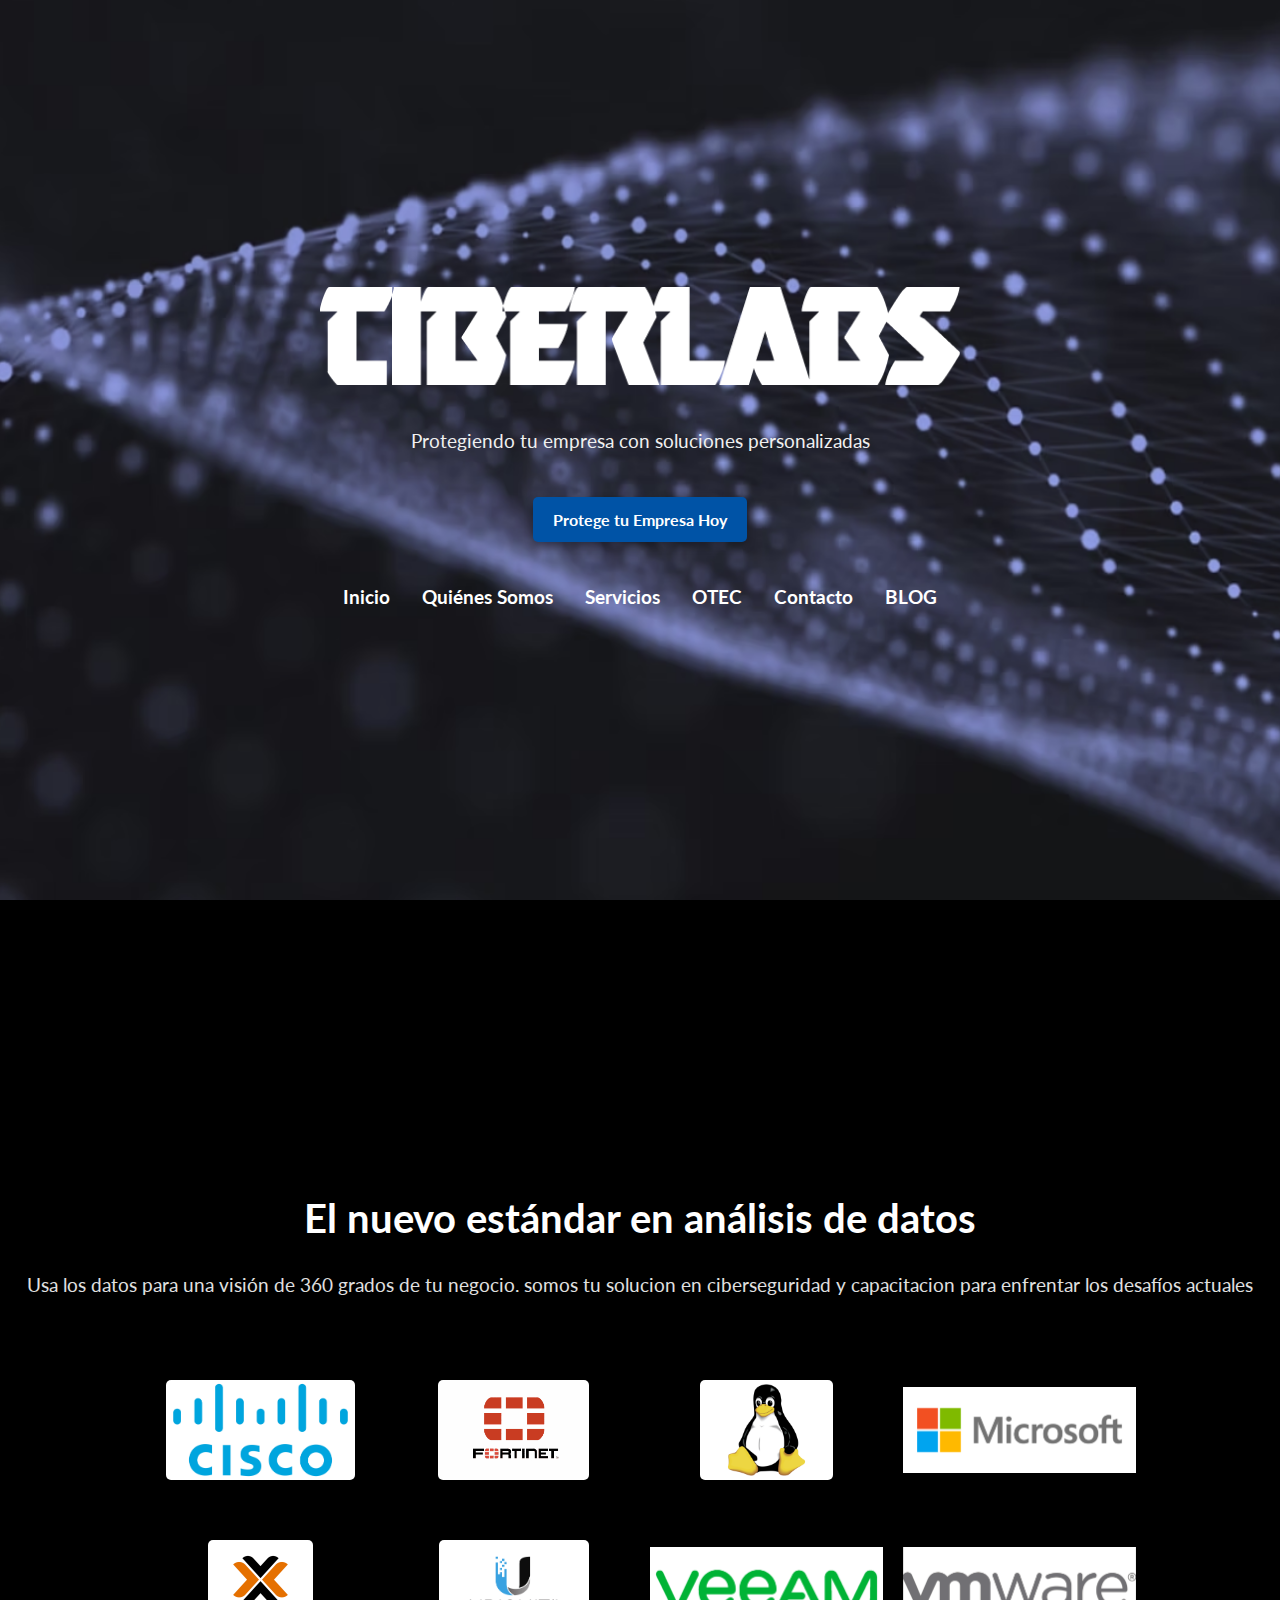
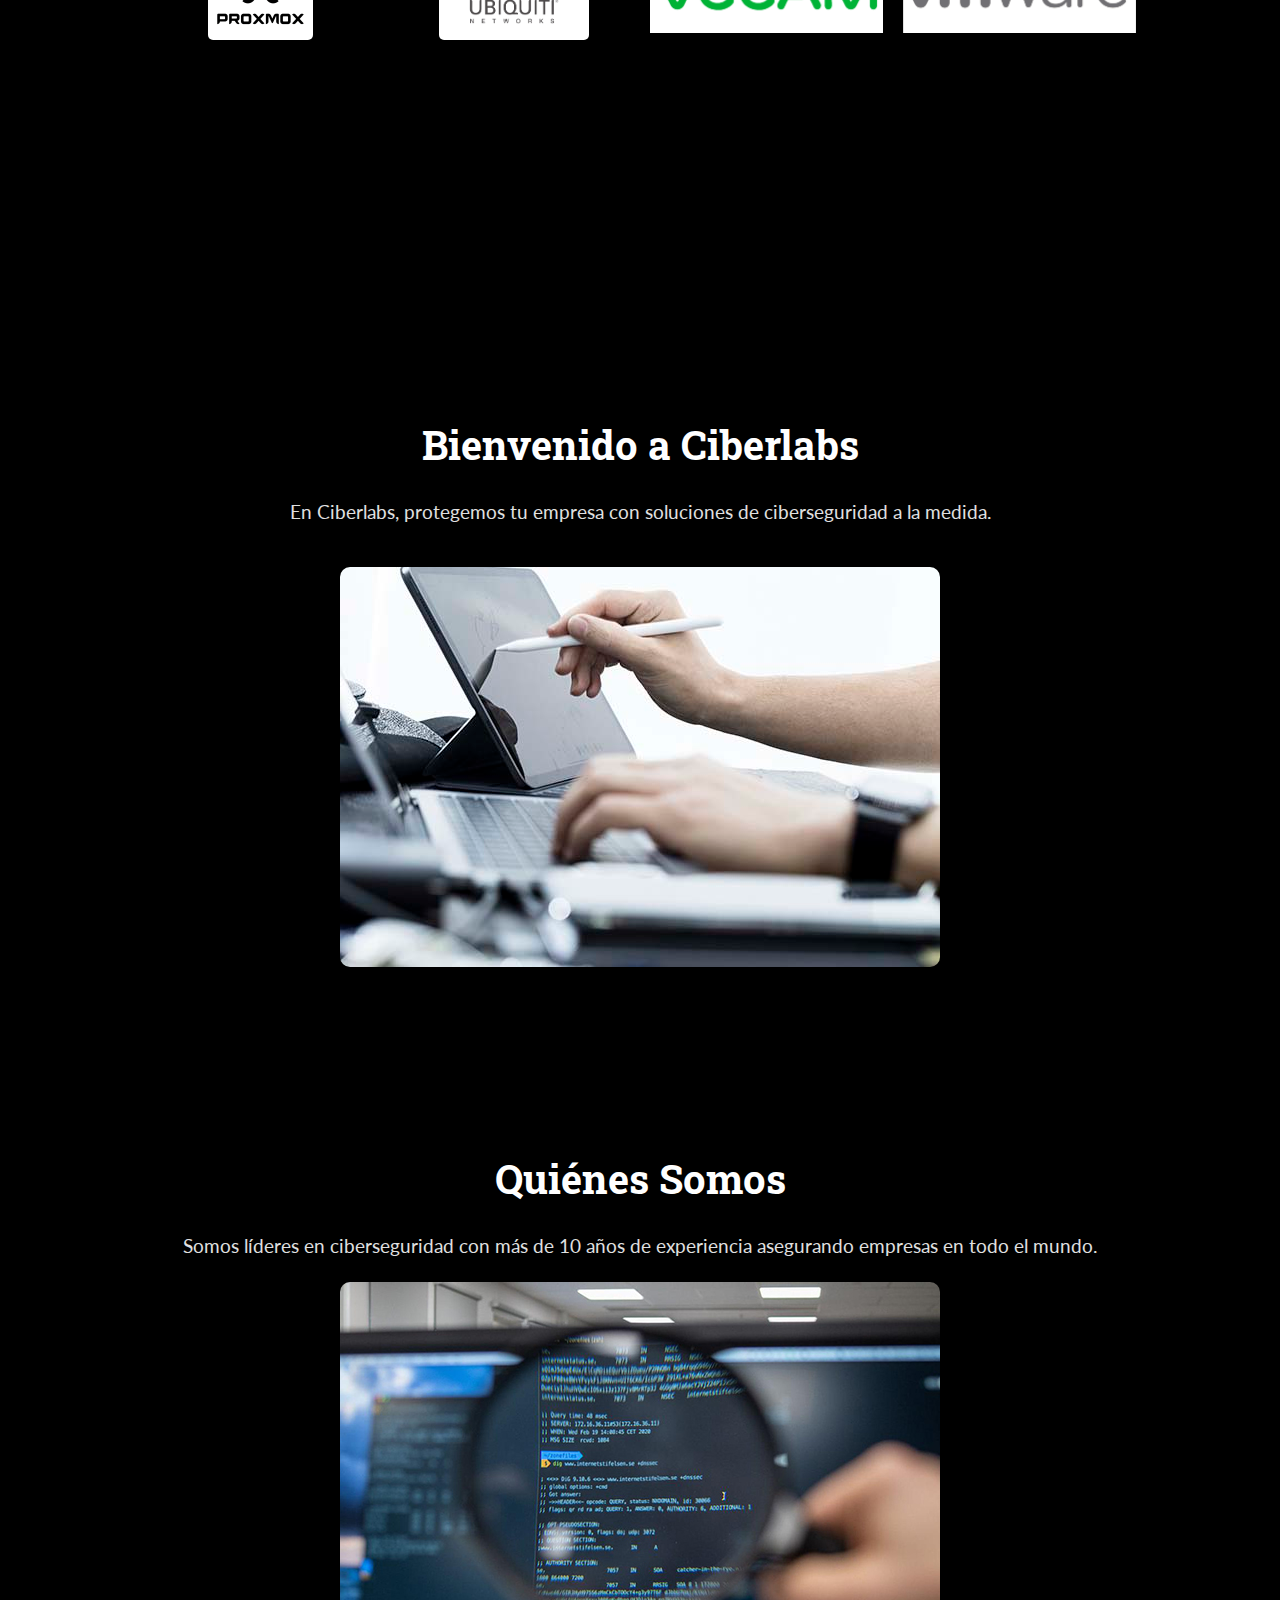
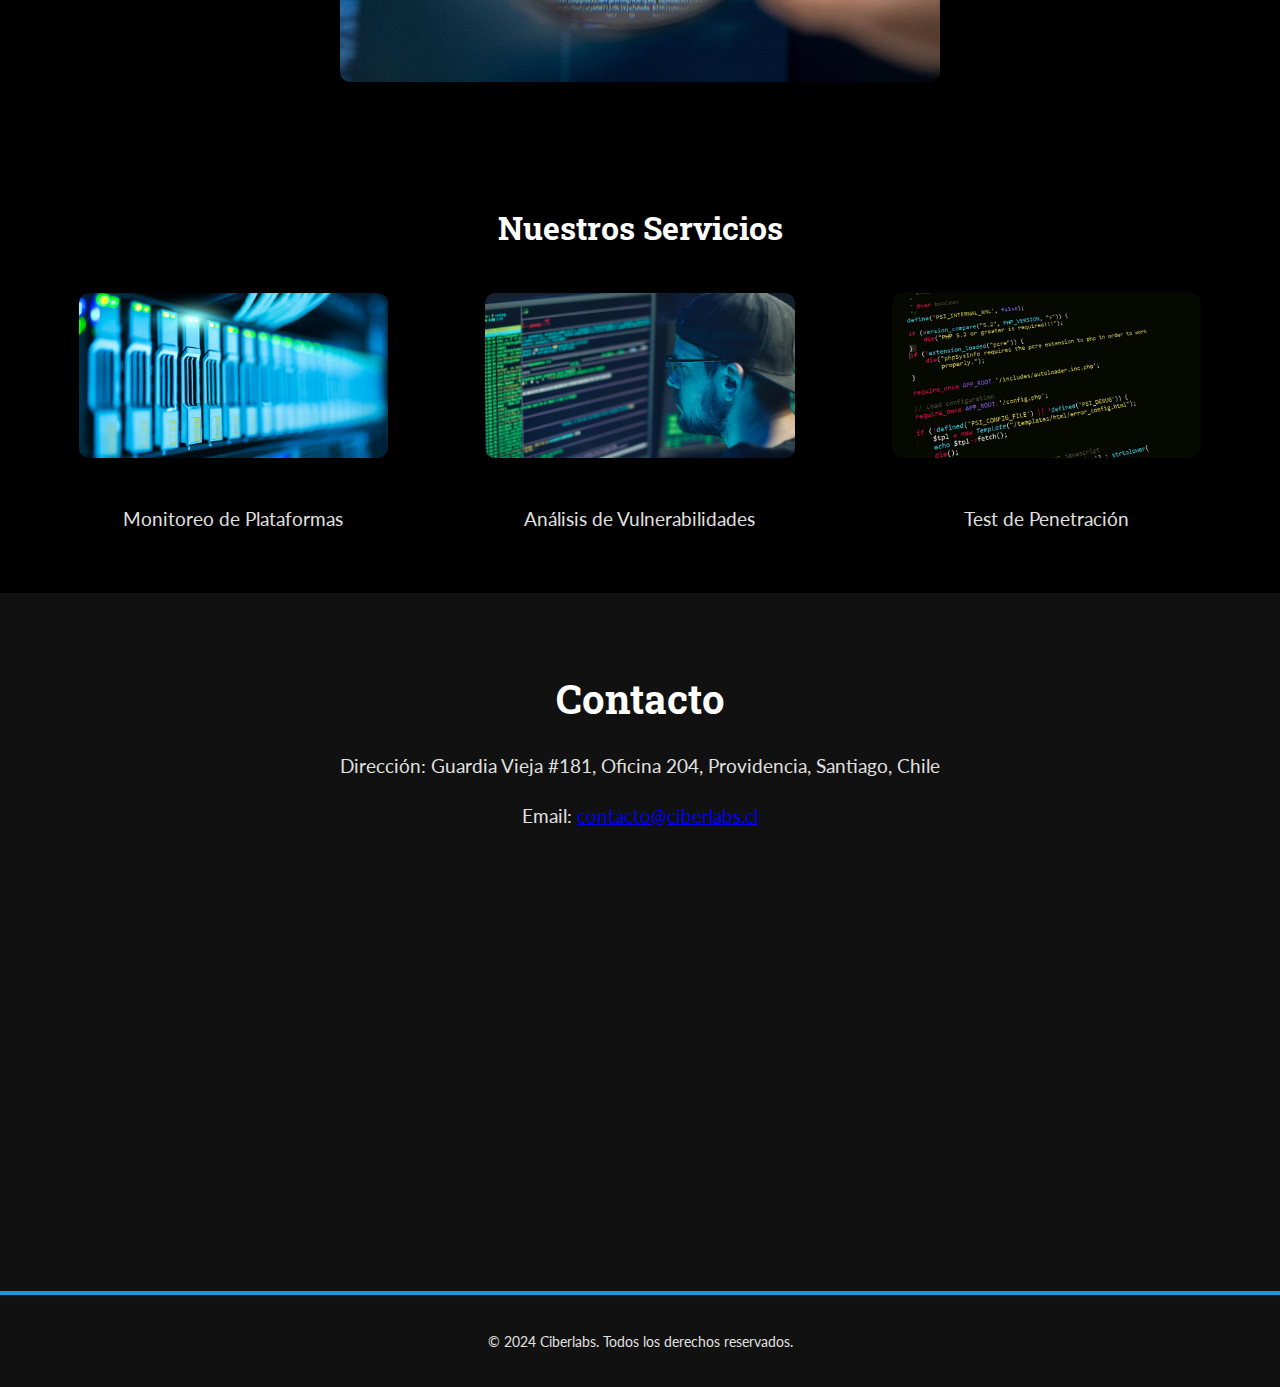
==== commit 40c350ba: "DIRECCION CORRECTA" ====
--- a/index.html
+++ b/index.html
@@ -114,13 +114,14 @@
 
 <section id="contacto">
     <h2>Contacto</h2>
-    <p>Dirección: Guardia Vieja #202, Oficina 403, Providencia, Santiago, Chile</p>
+    <p>Dirección: Guardia Vieja #181, Oficina 204, Providencia, Santiago, Chile</p>
     <p>Email: <a href="mailto:contacto@ciberlabs.cl">contacto@ciberlabs.cl</a></p>
     <div class="map-container" style="display: flex; justify-content: center; margin-top: 20px;">
         <iframe
-            src="https://www.google.com/maps/embed?pb=!1m18!1m12!1m3!1d3329.425594937998!2d-70.62232628479825!3d-33.435920580781476!2m3!1f0!2f0!3f0!3m2!1i1024!2i768!4f13.1!3m3!1m2!1s0x9662c574b2f47497%3A0x9973e3894f76c0e3!2sGuardia%20Vieja%20202%2C%20Providencia%2C%20Regi%C3%B3n%20Metropolitana%2C%20Chile!5e0!3m2!1sen!2sus!4v1700000000000!5m2!1sen!2sus"
+            src="https://www.google.com/maps/embed?pb=!1m18!1m12!1m3!1d3329.425594937998!2d-70.62232628479825!3d-33.435920580781476!2m3!1f0!2f0!3f0!3m2!1i1024!2i768!4f13.1!3m3!1m2!1s0x9662c574b2f47497%3A0x9973e3894f76c0e3!2sGuardia%20Vieja%20181%2C%20Providencia%2C%20Santiago%2C%20Chile!5e0!3m2!1ses!2scl!4v1700000000000!5m2!1ses!2scl"
             width="800" height="400" style="border:0; border-radius: 10px;" allowfullscreen="" loading="lazy"></iframe>
     </div>
+    
 </section>
 
 
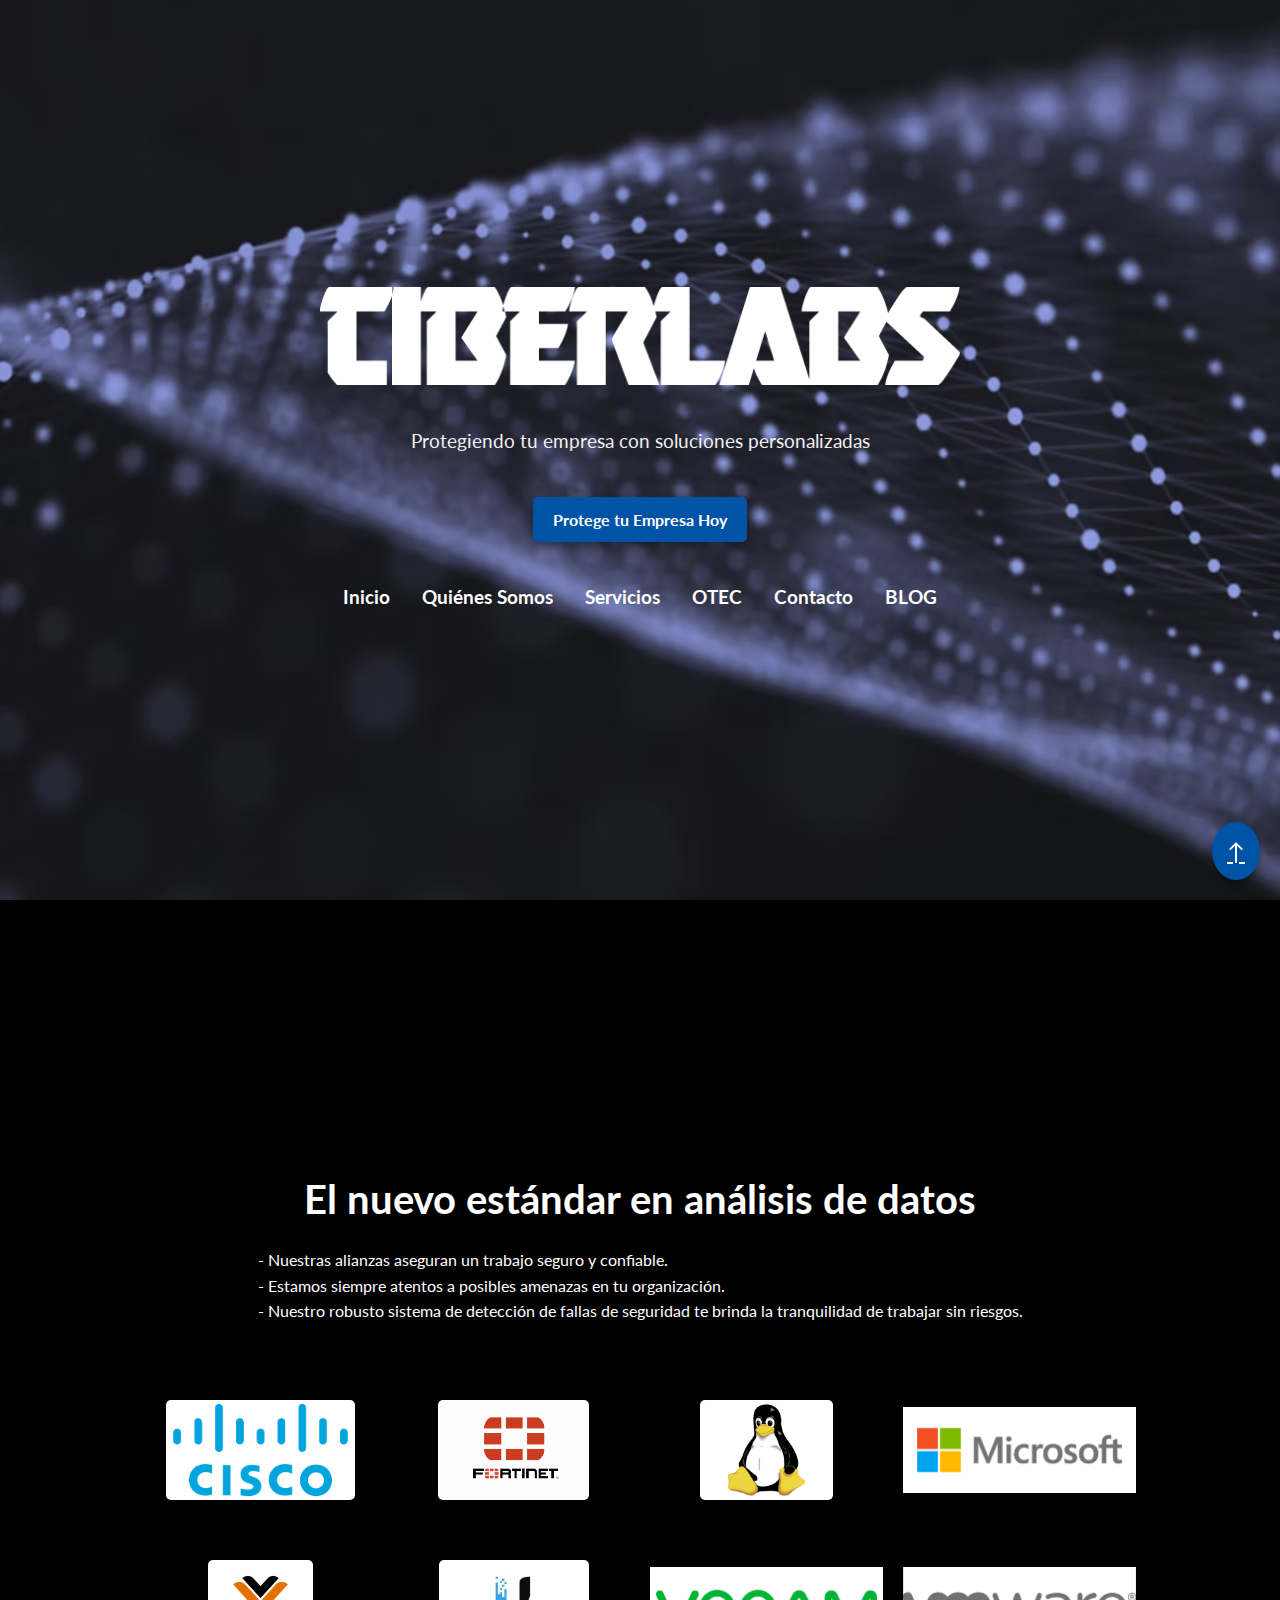
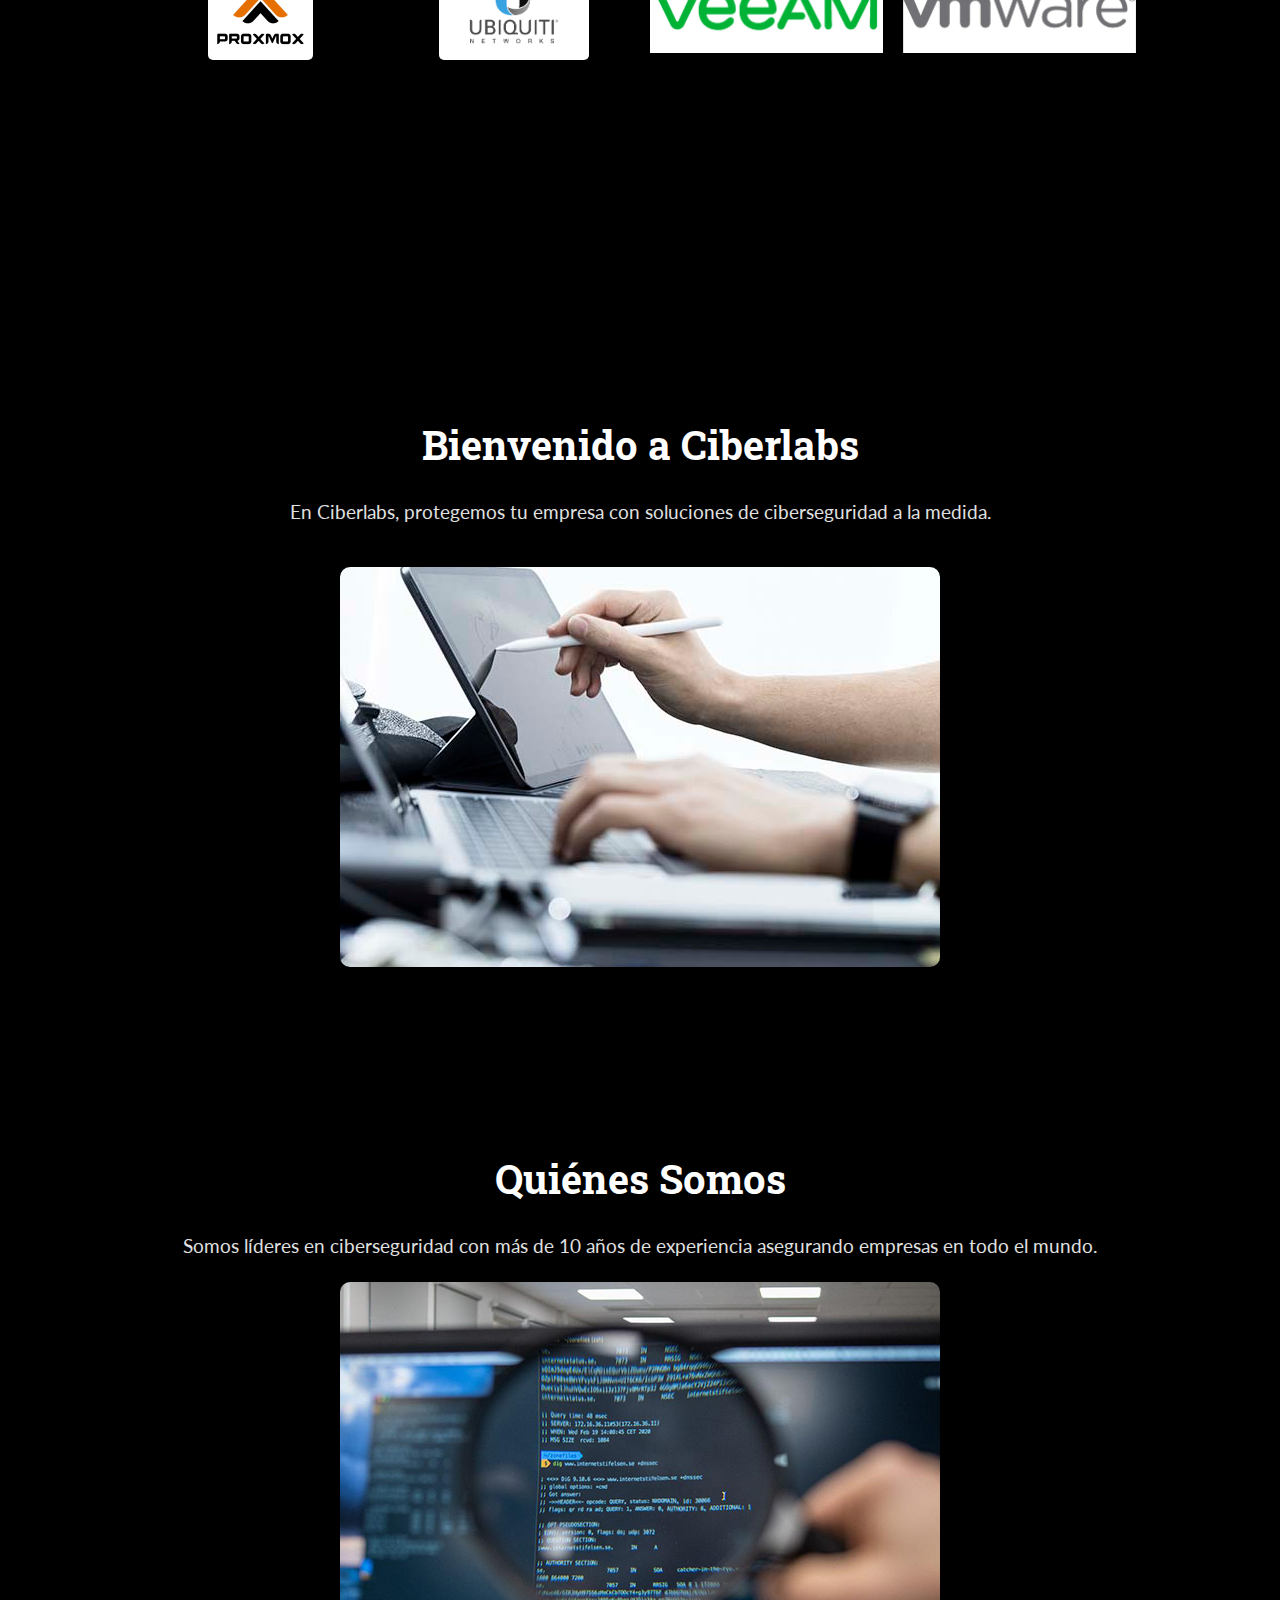
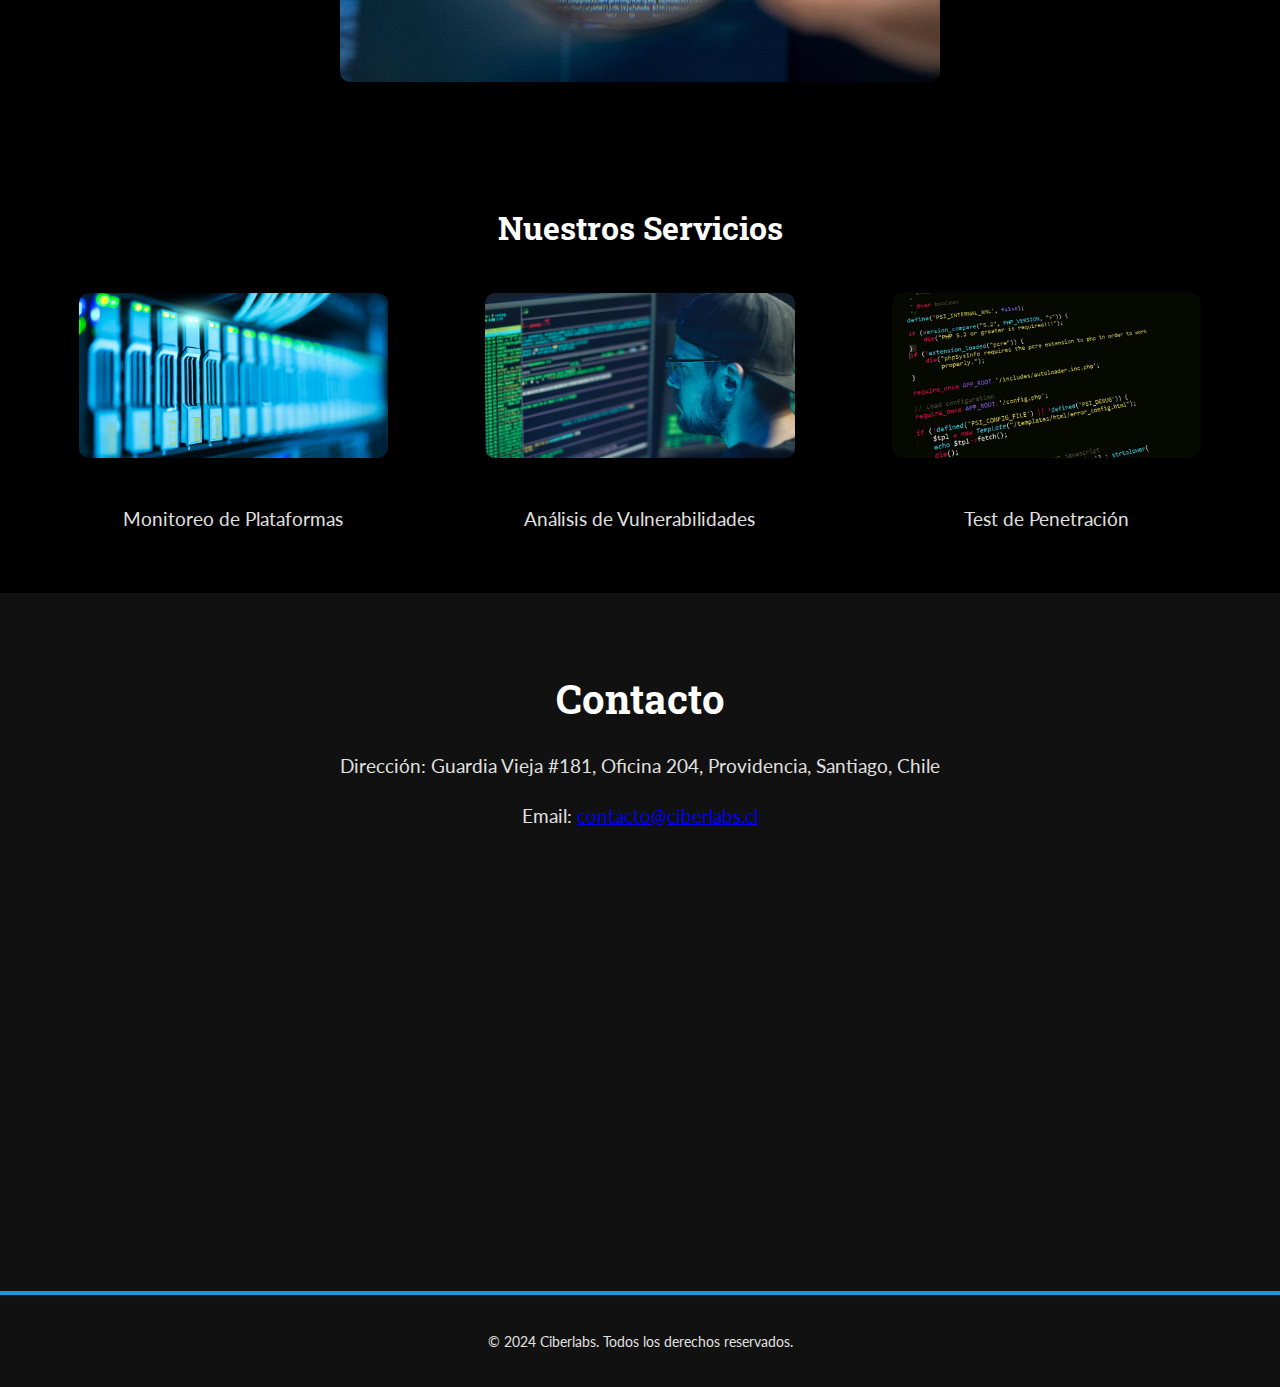
==== commit b54cd5b2: "Penultima correccion" ====
--- a/index.html
+++ b/index.html
@@ -26,10 +26,50 @@
         .logo-container {
             text-align: center;
         }
+        html {
+            scroll-behavior: smooth;
+            scroll-snap-type: y mandatory;
+        }
+        body {
+            scroll-snap-type: y mandatory;
+        }
+        .back-to-top {
+            position: fixed;
+            bottom: 20px;
+            right: 20px;
+            background: #0053a6;
+            color: #fff;
+            padding: 10px 15px;
+            border-radius: 50%;
+            text-align: center;
+            font-size: 1.5rem;
+            box-shadow: 0 4px 8px rgba(0, 0, 0, 0.3);
+            cursor: pointer;
+            transition: background 0.3s ease;
+        }
+        .back-to-top:hover {
+            background: #1B98E0;
+        }
+        .contact-box {
+            background: #222;
+            padding: 20px;
+            border-radius: 10px;
+            box-shadow: 0 4px 8px rgba(0, 0, 0, 0.3);
+            color: #fff;
+            max-width: 600px;
+            margin: 0 auto;
+            text-align: center;
+        }
+        .contact-box a {
+            color: #1B98E0;
+            text-decoration: none;
+            font-weight: bold;
+        }
     </style>
 </head>
 <body>
     <header class="header">
+       
         <div class="logo-container">
             <img src="images/logo.png" alt="Logo de Ciberlabs">
             <p class="slogan">Protegiendo tu empresa con soluciones personalizadas</p>
@@ -59,9 +99,11 @@
     </div>
     <div class="hero-content">
         <h1>El nuevo estándar en análisis de datos</h1>
-        <p>Usa los datos para una visión de 360 grados de tu negocio.
-            somos tu solucion en ciberseguridad y capacitacion para enfrentar
-            los desafíos actuales</p>
+        <ul style="list-style-type: none; padding-left: 0; text-align: left;">
+            <li>- Nuestras alianzas aseguran un trabajo seguro y confiable.</li>
+            <li>- Estamos siempre atentos a posibles amenazas en tu organización.</li>
+            <li>- Nuestro robusto sistema de detección de fallas de seguridad te brinda la tranquilidad de trabajar sin riesgos.</li>
+        </ul>
     </div>
     <!-- Grid de Alianzas -->
     <div class="alianzas-grid">
@@ -130,5 +172,6 @@
     <footer>
         <p>&copy; 2024 Ciberlabs. Todos los derechos reservados.</p>
     </footer>
+    <a href="#top" class="back-to-top">↑</a>
 </body>
 </html>
--- a/styles.css
+++ b/styles.css
@@ -1,722 +1,205 @@
-body  {
-
-
-
+body {
     font-family: 'Lato', sans-serif;
-
-
-
     margin: 0;
-
-
-
     padding: 0;
-
-
-
     background: #000;
-
-
-
     color: #e0e0e0;
-
-
-
     line-height: 1.6;
-
-
-
-}
-
-
-
-
+    scroll-snap-type: y mandatory;
+}
+
+html {
+    scroll-behavior: smooth;
+    scroll-snap-type: y mandatory;
+}
 
 /* Encabezado completo */
-
-.header  {
-
-
-
+.header {
     min-height: 100vh;
-
-
-
     display: flex;
-
-
-
     flex-direction: column;
-
-
-
     justify-content: center;
-
-
-
     align-items: center;
-
-
-
     background: url('images/backheader.png') no-repeat center center/cover;
-
-
-
-    color: #fff;
-
-
-
-}
-
-
-
-
+    color: #fff;
+}
 
 /* Contenedor del logo y slogan */
-
-.logo-container  {
-
-
-
-    text-align: center;
-
-
-
-    position: relative;
-
-
-
+.logo-container {
+    text-align: center;
+    position: relative;
     animation: fadeIn 2s ease-out;
-
-
-
-}
-
-
-
-
-
-.logo-container img  {
-
-
-
+}
+
+.logo-container img {
     max-width: 50%;
-
-
-
     height: auto;
-
-
-
     object-fit: contain;
-
-
-
     animation: slideDown 1.5s ease-out;
-
-
-
     margin-bottom: 15px;
-
-
-
-}
-
-
-
-
-
-.logo-container .slogan  {
-
-
-
+}
+
+.logo-container .slogan {
     font-size: 1.2rem;
-
-
-
     color: #f0f0f0;
-
-
-
-    margin-bottom: 20px;
-
-
-
-}
-
-
-
-
-
-.logo-container .cta-button  {
-
-
-
-    position: relative;
-
-
-
+    margin-bottom: 20px;
+}
+
+.logo-container .cta-button {
+    position: relative;
     margin: 20px auto;
-
-
-
     background: #0053a6;
-
-
-
-    color: #fff;
-
-
-
+    color: #fff;
     padding: 10px 20px;
-
-
-
     border-radius: 5px;
-
-
-
     font-weight: bold;
-
-
-
-    box-shadow: 0 4px 8px rgba(0, 0, 0, 0.3);
-
-
-
+    box-shadow: 0 4px 8px rgba(0, 0, 0, 0.3);
     text-decoration: none;
-
-
-
     transition: background 0.3s ease;
-
-
-
-}
-
-
-
-
-
-.logo-container .cta-button:hover  {
-
-
-
+}
+
+.logo-container .cta-button:hover {
     background: #1B98E0;
-
-
-
-}
-
-
-
-
+}
 
 /* Menú */
-
-.navbar ul  {
-
-
-
+.navbar ul {
     list-style: none;
-
-
-
     padding: 0;
-
-
-
     margin: 20px 0 0;
-
-
-
     display: flex;
-
-
-
     justify-content: center;
-
-
-
     gap: 2rem;
-
-
-
-}
-
-
-
-
-
-.navbar ul li a  {
-
-
-
-    color: #fff;
-
-
-
+}
+
+.navbar ul li a {
+    color: #fff;
     text-decoration: none;
-
-
-
     font-size: 1.2rem;
-
-
-
     font-weight: 700;
-
-
-
     transition: color 0.3s ease;
-
-
-
-}
-
-
-
-
-
-.navbar ul li a:hover  {
-
-
-
+}
+
+.navbar ul li a:hover {
     color: #1B98E0;
-
-
-
-}
-
-
-
-
+}
 
 /* Secciones */
-
-section  {
-
-
-
+section {
     padding: 60px 20px;
-
-
-
-    text-align: center;
-
-
-
-}
-
-
-
-
-
-section h2  {
-
-
-
+    text-align: center;
+}
+
+section h2 {
     font-family: 'Roboto Slab', serif;
-
-
-
     font-size: 2.5rem;
-
-
-
-    color: #fff;
-
-
-
-    margin-bottom: 20px;
-
-
-
-}
-
-
-
-
-
-section p  {
-
-
-
+    color: #fff;
+    margin-bottom: 20px;
+}
+
+section p {
     font-size: 1.2rem;
-
-
-
     color: #e0e0e0;
-
-
-
-}
-
-
-
-
-
-section img  {
-
-
-
+}
+
+section img {
     max-width: 80%;
-
-
-
     height: auto;
-
-
-
     margin: 20px auto;
-
-
-
-    border-radius: 10px;
-
-
-
-    box-shadow: 0 4px 8px rgba(0, 0, 0, 0.3);
-
-
-
-}
-
-
-
-
+    border-radius: 10px;
+    box-shadow: 0 4px 8px rgba(0, 0, 0, 0.3);
+}
 
 /* Fondo animado en la sección Hero */
-
-.hero  {
-
-
-
-    position: relative;
-
-
-
+.hero {
+    position: relative;
     min-height: 100vh;
-
-
-
     display: flex;
-
-
-
     flex-direction: column;
-
-
-
     justify-content: center;
-
-
-
     align-items: center;
-
-
-
-    color: #fff;
-
-
-
-    text-align: center;
-
-
-
+    color: #fff;
+    text-align: center;
     overflow: hidden;
-
-
-
-}
-
-
-
-
-
-.animated-background  {
-
-
-
+}
+
+.animated-background {
     position: absolute;
-
-
-
     top: 0;
-
-
-
     left: 0;
-
-
-
     width: 100%;
-
-
-
     height: 100%;
-
-
-
     z-index: -1;
-
-
-
-}
-
-
-
-
-
-.background-video  {
-
-
-
+}
+
+.background-video {
     width: 100%;
-
-
-
     height: 100%;
-
-
-
     object-fit: cover;
-
-
-
     filter: blur(8px);
-
-
-
     opacity: 0.5;
-
-
-
-}
-
-
-
-
+}
 
 /* Contenido del hero */
-
-.hero-content  {
-
-
-
-    position: relative;
-
-
-
+.hero-content {
+    position: relative;
     z-index: 1;
-
-
-
     margin-bottom: 40px;
-
-
-
-}
-
-
-
-
-
-.hero-content h1  {
-
-
-
+}
+
+.hero-content h1 {
     font-size: 2.5rem;
-
-
-
     margin-bottom: 10px;
-
-
-
-}
-
-
-
-
-
-.hero-content p  {
-
-
-
+}
+
+.hero-content p {
     font-size: 1.2rem;
-
-
-
-    margin-bottom: 20px;
-
-
-
-}
-
-
-
-
+    margin-bottom: 20px;
+}
 
 /* Grid de alianzas */
-
-.alianzas-grid  {
-
-
-
+.alianzas-grid {
     display: grid;
-
-
-
     grid-template-columns: repeat(4, 1fr);
-
-
-
     gap: 20px;
-
-
-
     width: 80%;
-
-
-
     margin: 0 auto;
-
-
-
-    position: relative;
-
-
-
+    position: relative;
     z-index: 1;
-
-
-
-}
-
-
-
-
-
-.alianzas-grid img  {
-
-
-
+}
+
+.alianzas-grid img {
     max-width: 100%;
-
-
-
     height: 100px;
-
-
-
     object-fit: contain;
-
-
-
     border-radius: 5px;
-
-
-
     box-shadow: 0 4px 8px rgba(0, 0, 0, 0.2);
-
-
-
     transition: transform 0.3s ease;
-
-
-
-}
-
-
-
-
-
-.alianzas-grid img:hover  {
-
-
-
+}
+
+.alianzas-grid img:hover {
     transform: scale(2.05);
-
-
-
-}
-
-
-
-
+}
 
 /* Footer */
-
-footer  {
-
-
-
+footer {
     background: #111;
-
-
-
     color: #e0e0e0;
-
-
-
-    text-align: center;
-
-
-
+    text-align: center;
     padding: 20px;
-
-
-
     font-size: 0.9rem;
-
-
-
     border-top: 4px solid #1B98E0;
-
-
-
-}
-
-
-
-
+}
 
 /* Animaciones */
-
-@keyframes fadeIn  {
-
-
-
-    from  {
-
-
-
+@keyframes fadeIn {
+    from {
         opacity: 0;
-
-
-
-    }
-
-
-
-    to  {
-
-
-
+    }
+    to {
         opacity: 1;
-
-
-
-    }
-
-
-
-}
-
-
-
-
+    }
+}
 
 @keyframes slideDown {
     from {
@@ -736,771 +219,205 @@
         justify-content: center;
         padding: 1rem;
     }
+
     .logo-container {
         justify-content: center;
         max-width: 70%;
     }
+
     .navbar ul {
         flex-wrap: wrap;
         justify-content: center;
         gap: 1rem;
     }
+
     section img {
         max-width: 100%;
     }
+
     .alianzas-grid {
         grid-template-columns: repeat(2, 1fr);
     }
 }
 
-
-#servicios  {
-
-
-
+#servicios {
     display: flex;
-
- /* Alineación vertical y horizontal con flexbox */
-
     flex-direction: column;
-
- /* Elementos organizados verticalmente */
-
     align-items: center;
-
- /* Centrado horizontal */
-
     gap: 20px;
-
- /* Espacio entre título y grilla */
-
     padding: 40px 20px;
-
-
-
-    text-align: center;
-
-
-
+    text-align: center;
     background-color: black;
-
- /* Fondo opcional */
-
-    border-radius: 10px;
-
- /* Opcional */
-
-}
-
-
-
-
-
-#servicios h2  {
-
-
-
+    border-radius: 10px;
+}
+
+#servicios h2 {
     font-size: 2rem;
-
- /* Ajustar tamaño del título */
-
-    color: #fff;
-
-
-
+    color: #fff;
     margin: 0;
-
- /* Quitar márgenes */
-
-    text-align: center;
-
- /* Asegura el texto centrado */
-
-}
-
-
-
-
+    text-align: center;
+}
 
 /* Ajustes en Servicios */
-
-#servicios ul  {
-
-
-
+#servicios ul {
     list-style: none;
-
- /* Eliminar puntos de viñetas */
-
     padding: 0;
-
-
-
     margin: 0;
-
-
-
     display: grid;
-
-
-
     grid-template-columns: repeat(auto-fit, minmax(250px, 1fr));
-
-
-
     gap: 20px;
-
-
-
     width: 100%;
-
-
-
     max-width: 1200px;
-
- /* Limitar ancho de la cuadrícula */
-
-}
-
-
-
-
+}
 
 /* Ajustes en Quiénes Somos */
-
-#nosotros img  {
-
-
-
+#nosotros img {
     max-width: 80%;
-
- /* Coincidir tamaño con Bienvenido a Ciberlabs */
-
     height: auto;
-
-
-
     margin: 20px auto;
-
-
-
     display: block;
-
-
-
-    border-radius: 10px;
-
-
-
-    box-shadow: 0 4px 8px rgba(0, 0, 0, 0.3);
-
- /* Uniformidad visual */
-
-}
-
-
-
-
-
-
+    border-radius: 10px;
+    box-shadow: 0 4px 8px rgba(0, 0, 0, 0.3);
+}
 
 /* Estilos específicos para la página de OTEC */
 
-
-
 /* Cursos */
-
-#cursos  {
-
-
-
+#cursos {
     background: #111;
-
-
-
     color: #e0e0e0;
-
-
-
     padding: 40px 20px;
-
-
-
-    text-align: center;
-
-
-
-}
-
-
-
-
-
-#cursos h2  {
-
-
-
+    text-align: center;
+}
+
+#cursos h2 {
     font-size: 2.5rem;
-
-
-
-    margin-bottom: 20px;
-
-
-
-}
-
-
-
-
-
-#cursos .cursos-list  {
-
-
-
+    margin-bottom: 20px;
+}
+
+#cursos .cursos-list {
     list-style: none;
-
-
-
     padding: 0;
-
-
-
     display: grid;
-
-
-
     grid-template-columns: repeat(auto-fit, minmax(250px, 1fr));
-
-
-
     gap: 20px;
-
-
-
-}
-
-
-
-
-
-#cursos .cursos-list li  {
-
-
-
+}
+
+#cursos .cursos-list li {
     background: #222;
-
-
-
     padding: 20px;
-
-
-
-    border-radius: 10px;
-
-
-
-    box-shadow: 0 4px 8px rgba(0, 0, 0, 0.3);
-
-
-
+    border-radius: 10px;
+    box-shadow: 0 4px 8px rgba(0, 0, 0, 0.3);
     transition: transform 0.3s ease;
-
-
-
-}
-
-
-
-
-
-#cursos .cursos-list li:hover  {
-
-
-
+}
+
+#cursos .cursos-list li:hover {
     transform: scale(1.05);
-
-
-
-}
-
-
-
-
+}
 
 /* Instructores */
-
-#instructores  {
-
-
-
+#instructores {
     background: #000;
-
-
-
-    color: #fff;
-
-
-
+    color: #fff;
     padding: 40px 20px;
-
-
-
-    text-align: center;
-
-
-
-}
-
-
-
-
-
-#instructores h2  {
-
-
-
+    text-align: center;
+}
+
+#instructores h2 {
+    font-family: 'Roboto Slab', serif;
     font-size: 2.5rem;
-
-
-
-    margin-bottom: 20px;
-
-
-
-}
-
-
-
-
-
-.instructores-grid  {
-
-
-
+    margin-bottom: 20px;
+}
+
+.instructores-grid {
     display: grid;
-
-
-
     grid-template-columns: repeat(auto-fit, minmax(300px, 1fr));
-
-
-
     gap: 20px;
-
-
-
     padding: 20px;
-
-
-
-}
-
-
-
-
-
-.instructor-card  {
-
-
-
+}
+
+.instructor-card {
     background: #222;
-
-
-
-    border-radius: 10px;
-
-
-
-    box-shadow: 0 4px 8px rgba(0, 0, 0, 0.3);
-
-
-
+    border-radius: 10px;
+    box-shadow: 0 4px 8px rgba(0, 0, 0, 0.3);
     padding: 20px;
-
-
-
-    text-align: center;
-
-
-
-}
-
-
-
-
-
-.instructor-card img  {
-
-
-
+    text-align: center;
+}
+
+.instructor-card img {
     max-width: 100%;
-
-
-
     height: auto;
-
-
-
     border-radius: 5px;
-
-
-
     margin-bottom: 15px;
-
-
-
     box-shadow: 0 4px 8px rgba(0, 0, 0, 0.2);
-
-
-
-}
-
-
-
-
-
-.instructor-card h3  {
-
-
-
+}
+
+.instructor-card h3 {
     font-size: 1.5rem;
-
-
-
-    color: #fff;
-
-
-
-}
-
-
-
-
-
-.instructor-card p  {
-
-
-
-    font-size: 1rem;
-
-
-
+    color: #fff;
+}
+
+.instructor-card p {
+    font-size: 0.8rem; /* Reduced font size */
     color: #ccc;
-
-
-
-}
-
-
-
-
+}
+
+#biografia p {
+    text-align: justify;
+}
+
+#biografia h3 {
+    font-size: 1.6rem;
+    margin-top: 30px;
+    margin-bottom: 10px;
+    color: #ffffff;
+    text-align: center;
+}
 
 /* Botón CTA */
-
-.cta-button  {
-
-
-
-    position: relative;
-
-
-
+.cta-button {
+    position: relative;
     display: inline-block;
-
-
-
     background: #ff0303;
-
-
-
-    color: #fff;
-
-
-
+    color: #fff;
     padding: 10px 20px;
-
-
-
     border-radius: 5px;
-
-
-
     font-weight: bold;
-
-
-
-    box-shadow: 0 4px 8px rgba(0, 0, 0, 0.3);
-
-
-
+    box-shadow: 0 4px 8px rgba(0, 0, 0, 0.3);
     text-decoration: none;
-
-
-
     transition: background 0.3s ease;
-
-
-
     margin-top: 20px;
-
-
-
-}
-
-
-
-
-
-.cta-button:hover  {
-
-
-
+}
+
+.cta-button:hover {
     background: #e04c1b;
-
-
-
-}
-
-
-
-
+}
 
 /* Sección de Contacto */
-
-#contacto  {
-
-
-
+#contacto {
     background: #111;
-
-
-
     color: #e0e0e0;
-
-
-
     padding: 40px 20px;
-
-
-
-    text-align: center;
-
-
-
-}
-
-
-
-
-
-#contacto h2  {
-
-
-
+    text-align: center;
+}
+
+#contacto h2 {
     font-size: 2.5rem;
-
-
-
-    margin-bottom: 20px;
-
-
-
-    color: #fff;
-
-
-
-}
-
-
-
-
-
-.form-container  {
-
-
-
+    margin-bottom: 20px;
+    color: #fff;
+}
+
+.form-container {
     display: flex;
-
-
-
     justify-content: center;
-
-
-
     margin-top: 20px;
-
-
-
-}
-
-
-
-
-
-.form-container iframe  {
-
-
-
+}
+
+.form-container iframe {
     width: 100%;
-
-
-
     max-width: 640px;
-
-
-
     height: 800px;
-
-
-
-    border-radius: 10px;
-
-
-
-    box-shadow: 0 4px 8px rgba(0, 0, 0, 0.3);
-
-
-
-}
-
-
-
-
-
-
-
-/* Estilos para el carrusel de alianzas */
-
-.carousel-container  {
-
-
-
-    overflow: hidden;
-
-
-
-    width: 100%;
-
-
-
-    margin: 20px auto;
-
-
-
-    position: relative;
-
-
-
-}
-
-
-
-
-
-.carousel-track  {
-
-
-
-    display: flex;
-
-
-
-    gap: 20px;
-
-
-
-    animation: scroll-carousel 15s linear infinite;
-
-
-
-}
-
-
-
-
-
-.carousel-track img  {
-
-
-
-    max-height: 100px;
-
-
-
-    object-fit: contain;
-
-
-
-    border-radius: 5px;
-
-
-
-    box-shadow: 0 4px 8px rgba(0, 0, 0, 0.2);
-
-
-
-}
-
-
-
-
-
-@keyframes scroll-carousel  {
-
-
-
-    0%  {
-
-
-
-        transform: translateX(0);
-
-
-
-    }
-
-
-
-    100%  {
-
-
-
-        transform: translateX(-100%);
-
-
-
-    }
-
-
-
-}
-/* Estilos para el carrusel de alianzas con Flexbox */
-.carousel-container {
-    overflow: hidden;
-    width: 100%;
-    margin: 20px auto;
-    position: relative;
-}
-
-.carousel-track {
-    display: flex;
-    gap: 20px;
-    animation: scroll-carousel 15s linear infinite;
-}
-
-.carousel-track img {
-    max-height: 100px;
-    object-fit: contain;
-    border-radius: 5px;
-    box-shadow: 0 4px 8px rgba(0, 0, 0, 0.2);
-}
-
-@keyframes scroll-carousel {
-    0% {
-        transform: translateX(0);
-    }
-    100% {
-        transform: translateX(-100%);
-    }
-}+    border-radius: 10px;
+    box-shadow: 0 4px 8px rgba(0, 0, 0, 0.3);
+}
+
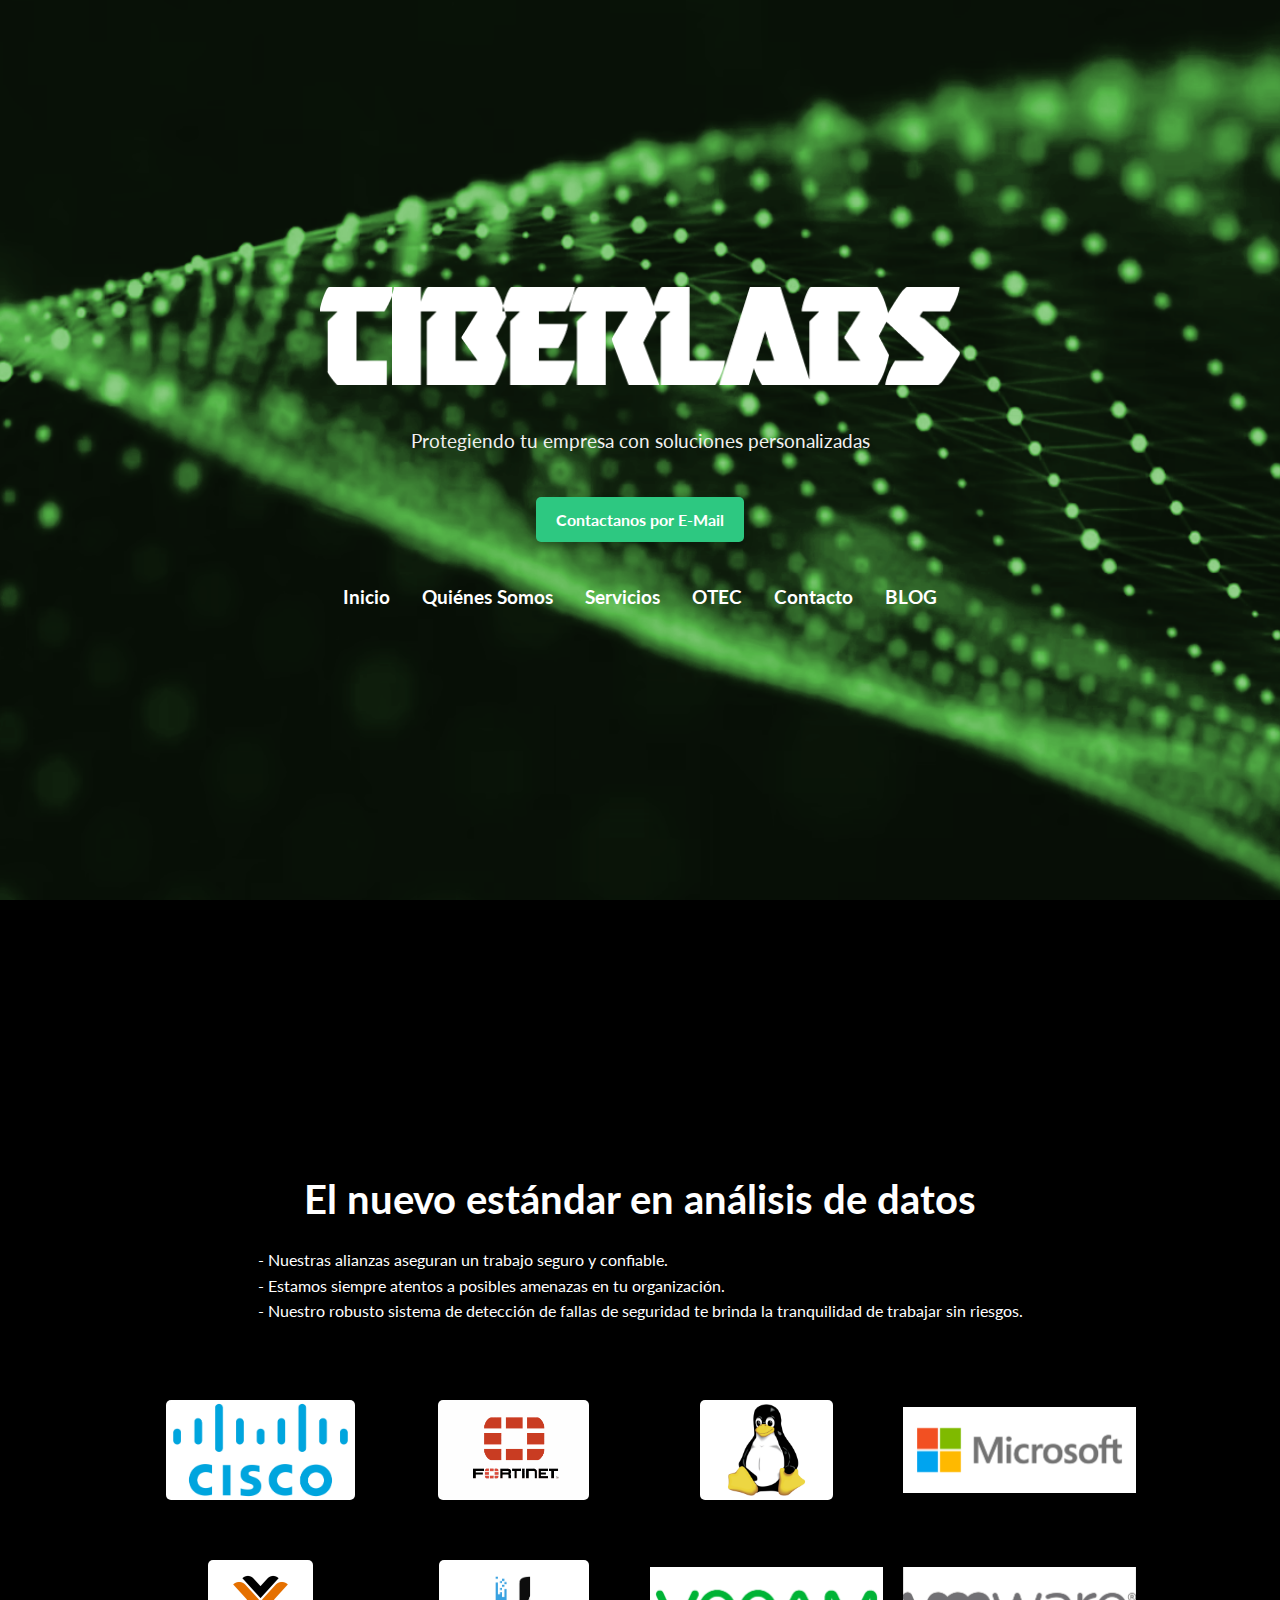
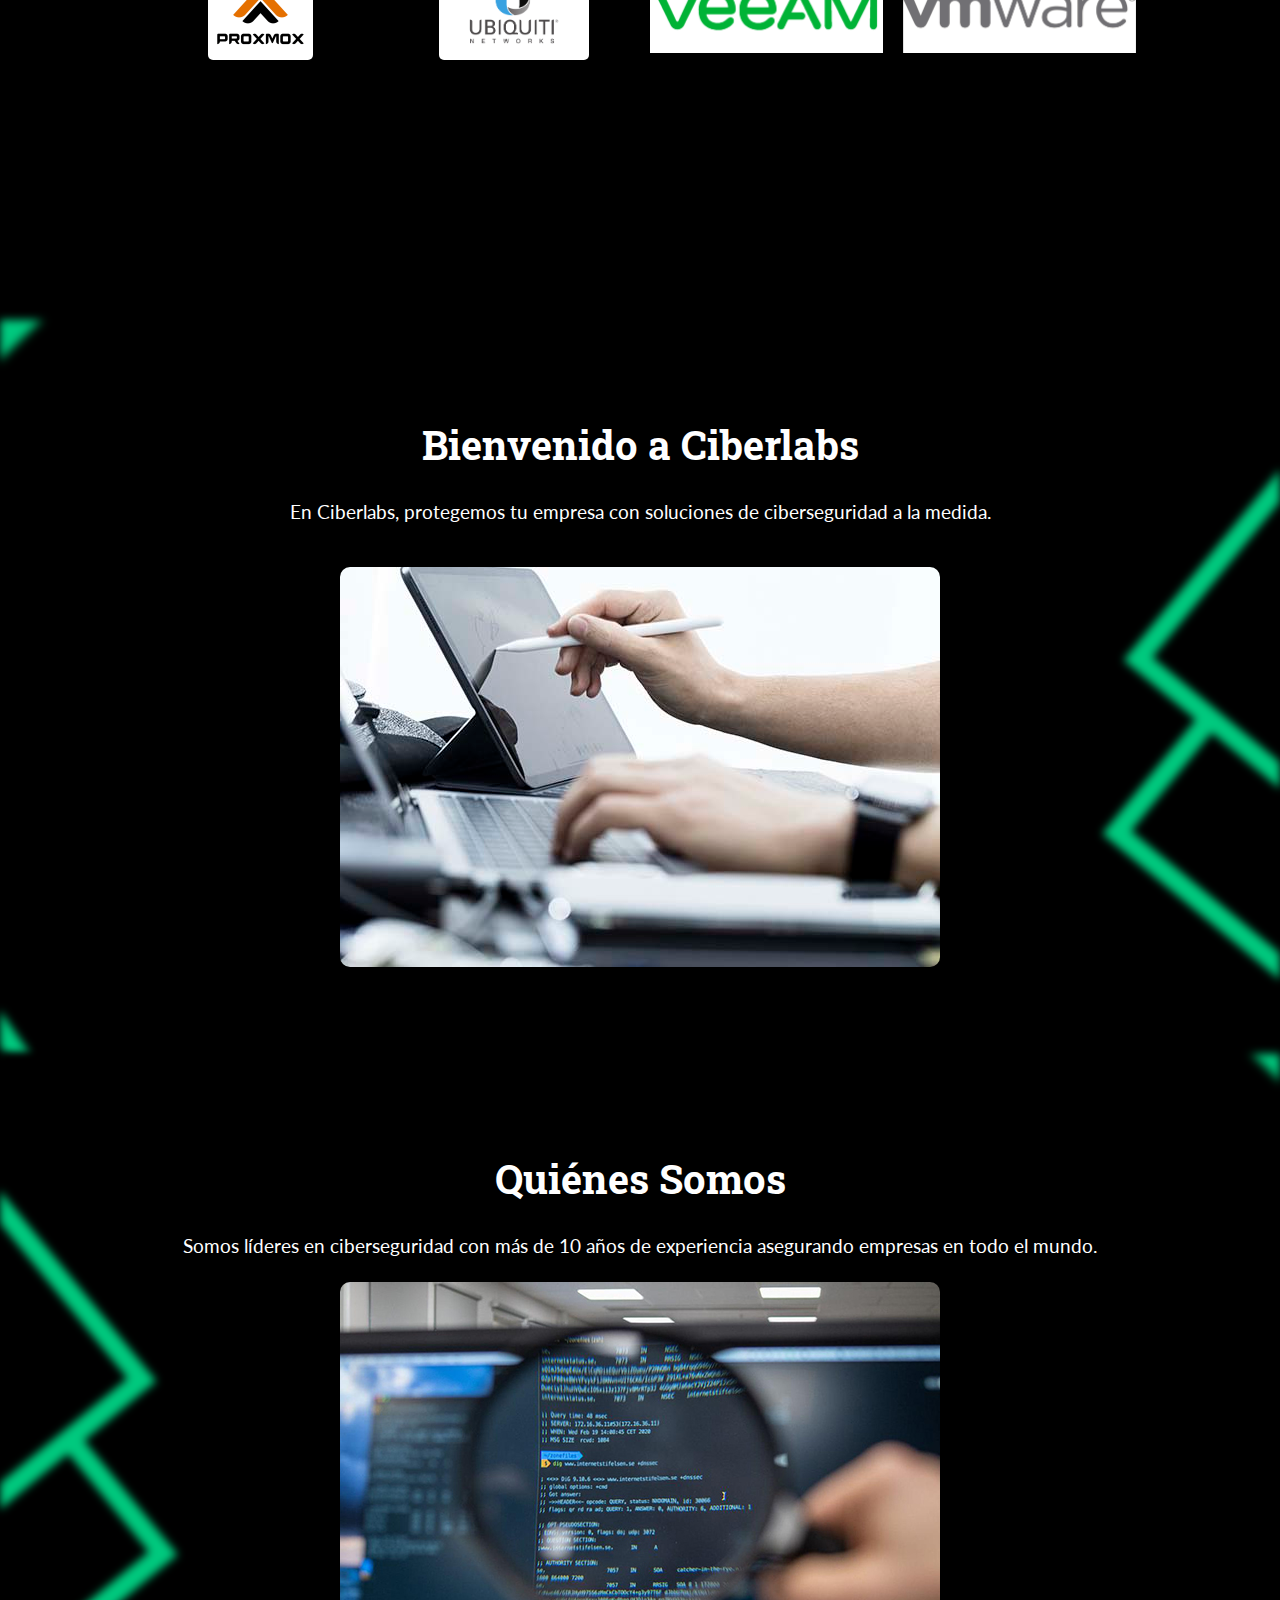
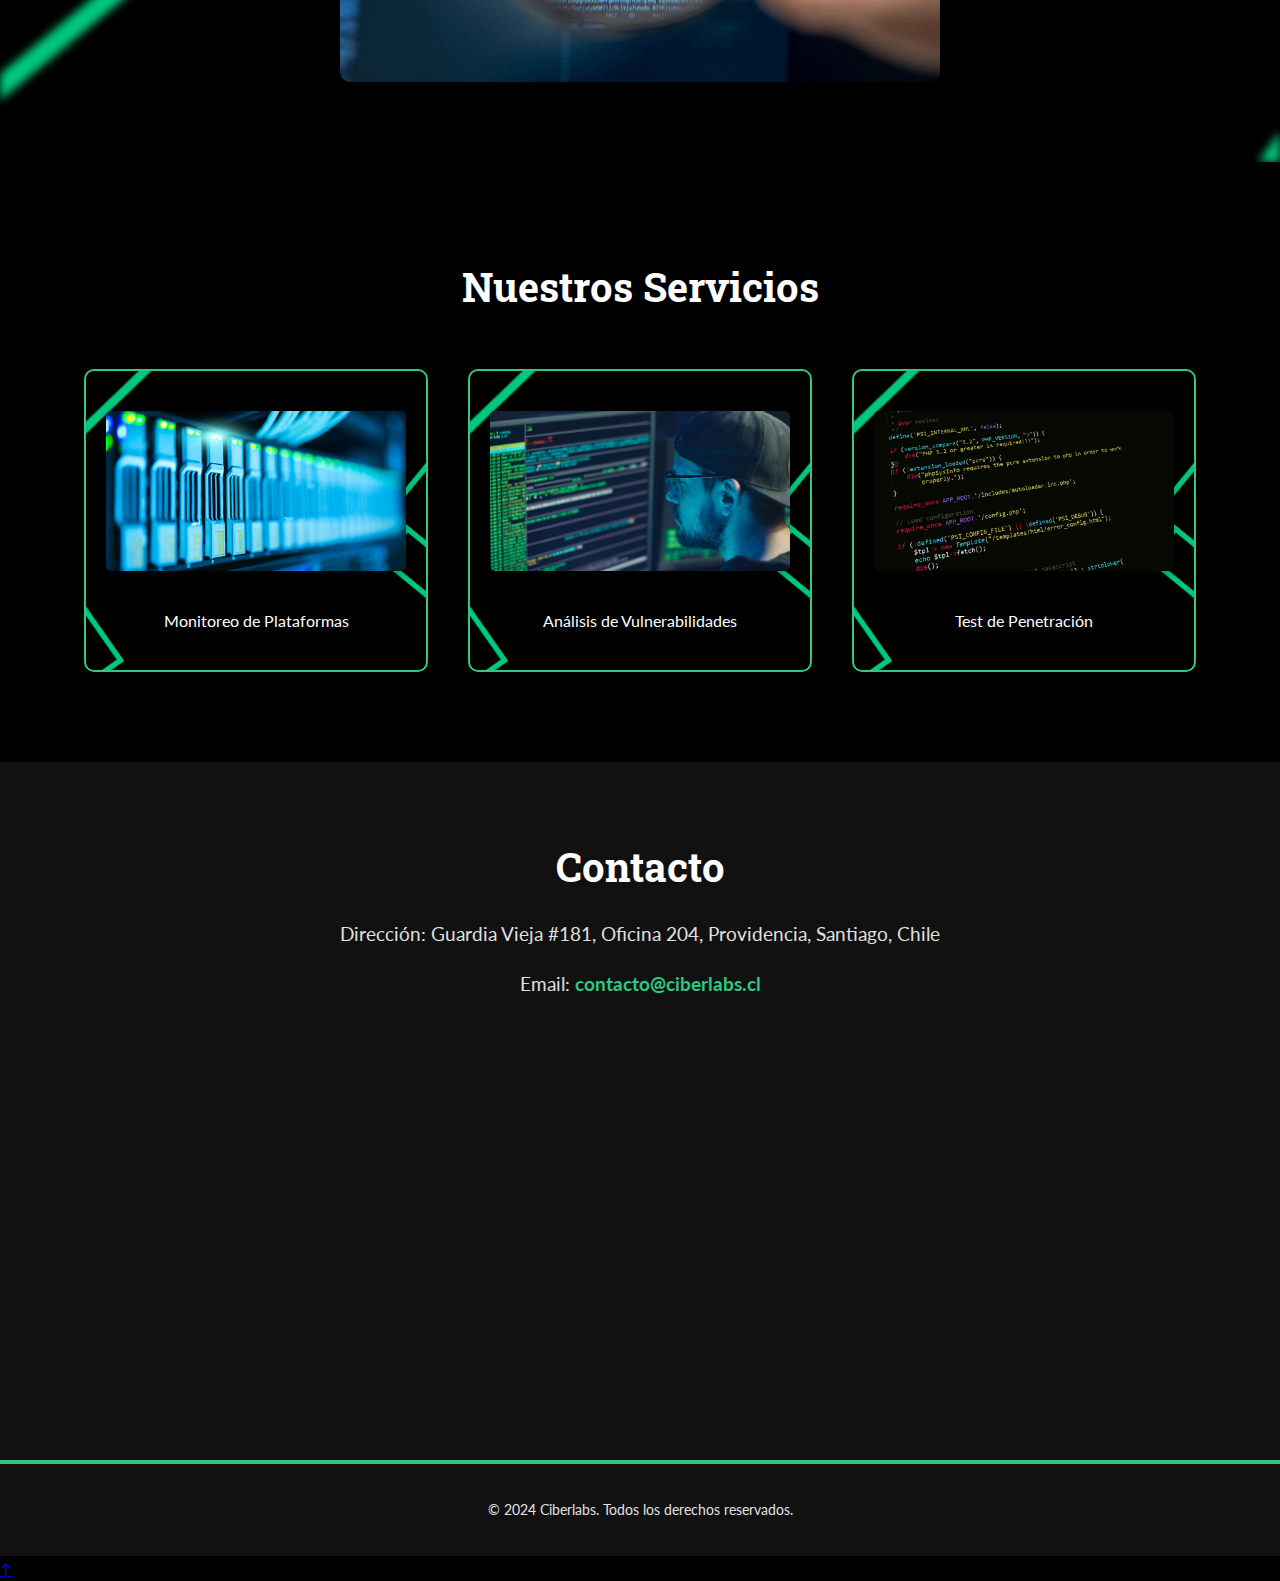
==== commit 50119443: "upgrade febrero 2025" ====
--- a/index.html
+++ b/index.html
@@ -6,65 +6,7 @@
     <title>Ciberlabs - Ciberseguridad</title>
     <link rel="stylesheet" href="styles.css">
     <link href="https://fonts.googleapis.com/css2?family=Roboto+Slab:wght@400;700&family=Lato:wght@400;700&display=swap" rel="stylesheet">
-    <style>
-        .cta-button {
-            position: relative;
-            display: inline-block;
-            background: #ff0303;
-            color: #fff;
-            padding: 10px 20px;
-            border-radius: 5px;
-            font-weight: bold;
-            box-shadow: 0 4px 8px rgba(0, 0, 0, 0.3);
-            text-decoration: none;
-            transition: background 0.3s ease;
-            margin-top: 20px;
-        }
-        .cta-button:hover {
-            background: #e04c1b;
-        }
-        .logo-container {
-            text-align: center;
-        }
-        html {
-            scroll-behavior: smooth;
-            scroll-snap-type: y mandatory;
-        }
-        body {
-            scroll-snap-type: y mandatory;
-        }
-        .back-to-top {
-            position: fixed;
-            bottom: 20px;
-            right: 20px;
-            background: #0053a6;
-            color: #fff;
-            padding: 10px 15px;
-            border-radius: 50%;
-            text-align: center;
-            font-size: 1.5rem;
-            box-shadow: 0 4px 8px rgba(0, 0, 0, 0.3);
-            cursor: pointer;
-            transition: background 0.3s ease;
-        }
-        .back-to-top:hover {
-            background: #1B98E0;
-        }
-        .contact-box {
-            background: #222;
-            padding: 20px;
-            border-radius: 10px;
-            box-shadow: 0 4px 8px rgba(0, 0, 0, 0.3);
-            color: #fff;
-            max-width: 600px;
-            margin: 0 auto;
-            text-align: center;
-        }
-        .contact-box a {
-            color: #1B98E0;
-            text-decoration: none;
-            font-weight: bold;
-        }
+    
     </style>
 </head>
 <body>
@@ -73,7 +15,7 @@
         <div class="logo-container">
             <img src="images/logo.png" alt="Logo de Ciberlabs">
             <p class="slogan">Protegiendo tu empresa con soluciones personalizadas</p>
-            <a href="#diagnostico" class="cta-button">Protege tu Empresa Hoy</a>
+            <a href="mailto:contacto@ciberlabs.cl" class="cta-button">Contactanos por E-Mail</a>
         </div>
         <nav class="navbar">
             <ul>
@@ -135,20 +77,20 @@
         <!-- Sección de Servicios -->
         <section id="servicios">
             <h2>Nuestros Servicios</h2>
-            <ul>
-                <li>
+            <div class="servicios-grid">
+                <div class="servicio-card">
                     <img src="images/monitoreo.jpg" alt="Monitoreo de Plataformas">
                     <p>Monitoreo de Plataformas</p>
-                </li>
-                <li>
+                </div>
+                <div class="servicio-card">
                     <img src="images/vulnerabilidades.jpg" alt="Análisis de Vulnerabilidades">
                     <p>Análisis de Vulnerabilidades</p>
-                </li>
-                <li>
+                </div>
+                <div class="servicio-card">
                     <img src="images/penetracion.jpg" alt="Test de Penetración">
                     <p>Test de Penetración</p>
-                </li>
-                            </ul>
+                </div>
+            </div>
         </section>
 
         <!-- Sección de Contacto -->
--- a/styles.css
+++ b/styles.css
@@ -48,7 +48,7 @@
 .logo-container .cta-button {
     position: relative;
     margin: 20px auto;
-    background: #0053a6;
+    background: #2dc881;
     color: #fff;
     padding: 10px 20px;
     border-radius: 5px;
@@ -81,7 +81,7 @@
 }
 
 .navbar ul li a:hover {
-    color: #1B98E0;
+    color: #2dc881;
 }
 
 /* Secciones */
@@ -188,7 +188,7 @@
     text-align: center;
     padding: 20px;
     font-size: 0.9rem;
-    border-top: 4px solid #1B98E0;
+    border-top: 4px solid #2dc881;
 }
 
 /* Animaciones */
@@ -240,34 +240,55 @@
     }
 }
 
+/* Sección de Servicios */
 #servicios {
+    padding: 60px 20px;
+    text-align: center;
+    background-color: #000;
+    color: #fff;
+}
+
+#servicios h2 {
+    font-family: 'Roboto Slab', serif;
+    font-size: 2.5rem;
+    margin-bottom: 20px;
+}
+
+#servicios .servicios-grid {
     display: flex;
-    flex-direction: column;
-    align-items: center;
+    flex-wrap: wrap;
+    justify-content: center;
     gap: 20px;
-    padding: 40px 20px;
-    text-align: center;
-    background-color: black;
+    padding: 20px;
+}
+
+.servicio-card {
+    background: url('images/backcard.png') no-repeat center center/cover;
+    border: 2px solid #2dc881;
     border-radius: 10px;
-}
-
-#servicios h2 {
-    font-size: 2rem;
-    color: #fff;
-    margin: 0;
-    text-align: center;
-}
-
-/* Ajustes en Servicios */
-#servicios ul {
-    list-style: none;
-    padding: 0;
-    margin: 0;
-    display: grid;
-    grid-template-columns: repeat(auto-fit, minmax(250px, 1fr));
-    gap: 20px;
-    width: 100%;
-    max-width: 1200px;
+    box-shadow: 0 4px 8px rgba(0, 0, 0, 0.3);
+    padding: 20px;
+    text-align: center;
+    transition: transform 0.3s ease;
+    width: 300px;
+    margin: 10px;
+}
+
+.servicio-card:hover {
+    transform: scale(1.05);
+}
+
+.servicio-card img {
+    max-width: 100%;
+    height: auto;
+    border-radius: 5px;
+    margin-bottom: 15px;
+    box-shadow: 0 4px 8px rgba(0, 0, 0, 0.2);
+}
+
+.servicio-card p {
+    font-size: 1rem;
+    color: #fff; /* Change text color to white */
 }
 
 /* Ajustes en Quiénes Somos */
@@ -378,19 +399,20 @@
 .cta-button {
     position: relative;
     display: inline-block;
-    background: #ff0303;
-    color: #fff;
+    background: #ff6666; /* Soft red background */
+    color: #000; /* Black text */
     padding: 10px 20px;
     border-radius: 5px;
     font-weight: bold;
-    box-shadow: 0 4px 8px rgba(0, 0, 0, 0.3);
+    box-shadow: 0 4px 8px rgba(0, 0, 0, 0.3), inset 0 0 0 1px rgba(255, 255, 255, 0.5); /* Beveled border for 3D effect */
     text-decoration: none;
-    transition: background 0.3s ease;
+    transition: background 0.3s ease, box-shadow 0.3s ease;
     margin-top: 20px;
 }
 
 .cta-button:hover {
-    background: #e04c1b;
+    background: #ff4d4d; /* Slightly darker red on hover */
+    box-shadow: inset 0 4px 8px rgba(0, 0, 0, 0.3), 0 0 0 1px rgba(255, 255, 255, 0.5); /* Inset shadow for pressed effect */
 }
 
 /* Sección de Contacto */
@@ -407,6 +429,16 @@
     color: #fff;
 }
 
+#contacto a[href^="mailto:"] {
+    color: #2dc881; /* Change to a color with better contrast */
+    text-decoration: none;
+    font-weight: bold;
+}
+
+#contacto a[href^="mailto:"]:hover {
+    color: #ff0303; /* Change to a color with better contrast on hover */
+}
+
 .form-container {
     display: flex;
     justify-content: center;
@@ -421,3 +453,66 @@
     box-shadow: 0 4px 8px rgba(0, 0, 0, 0.3);
 }
 
+/* Sección de Inicio */
+#inicio {
+    position: relative;
+    padding: 60px 20px;
+    text-align: center;
+    color: #fff;
+}
+
+#inicio::before {
+    content: "";
+    position: absolute;
+    top: 0;
+    left: 0;
+    width: 100%;
+    height: 100%;
+    background: url('images/backcard.png') no-repeat center center/cover;
+    filter: blur(4px); /* Apply blur of 4px */
+    z-index: -1;
+}
+
+#inicio h2 {
+    font-family: 'Roboto Slab', serif;
+    font-size: 2.5rem;
+    margin-bottom: 20px;
+}
+
+#inicio p {
+    font-size: 1.2rem;
+    color: #fff;
+}
+
+/* Sección de Quiénes Somos */
+#nosotros {
+    position: relative;
+    padding: 60px 20px;
+    text-align: center;
+    color: #fff;
+}
+
+#nosotros::before {
+    content: "";
+    position: absolute;
+    top: 0;
+    left: 0;
+    width: 100%;
+    height: 100%;
+    background: url('images/backcard.png') no-repeat center center/cover;
+    filter: blur(4px); /* Apply blur of 4px */
+    transform: scaleX(-1); /* Invert the position of the image */
+    z-index: -1;
+}
+
+#nosotros h2 {
+    font-family: 'Roboto Slab', serif;
+    font-size: 2.5rem;
+    margin-bottom: 20px;
+}
+
+#nosotros p {
+    font-size: 1.2rem;
+    color: #fff;
+}
+
